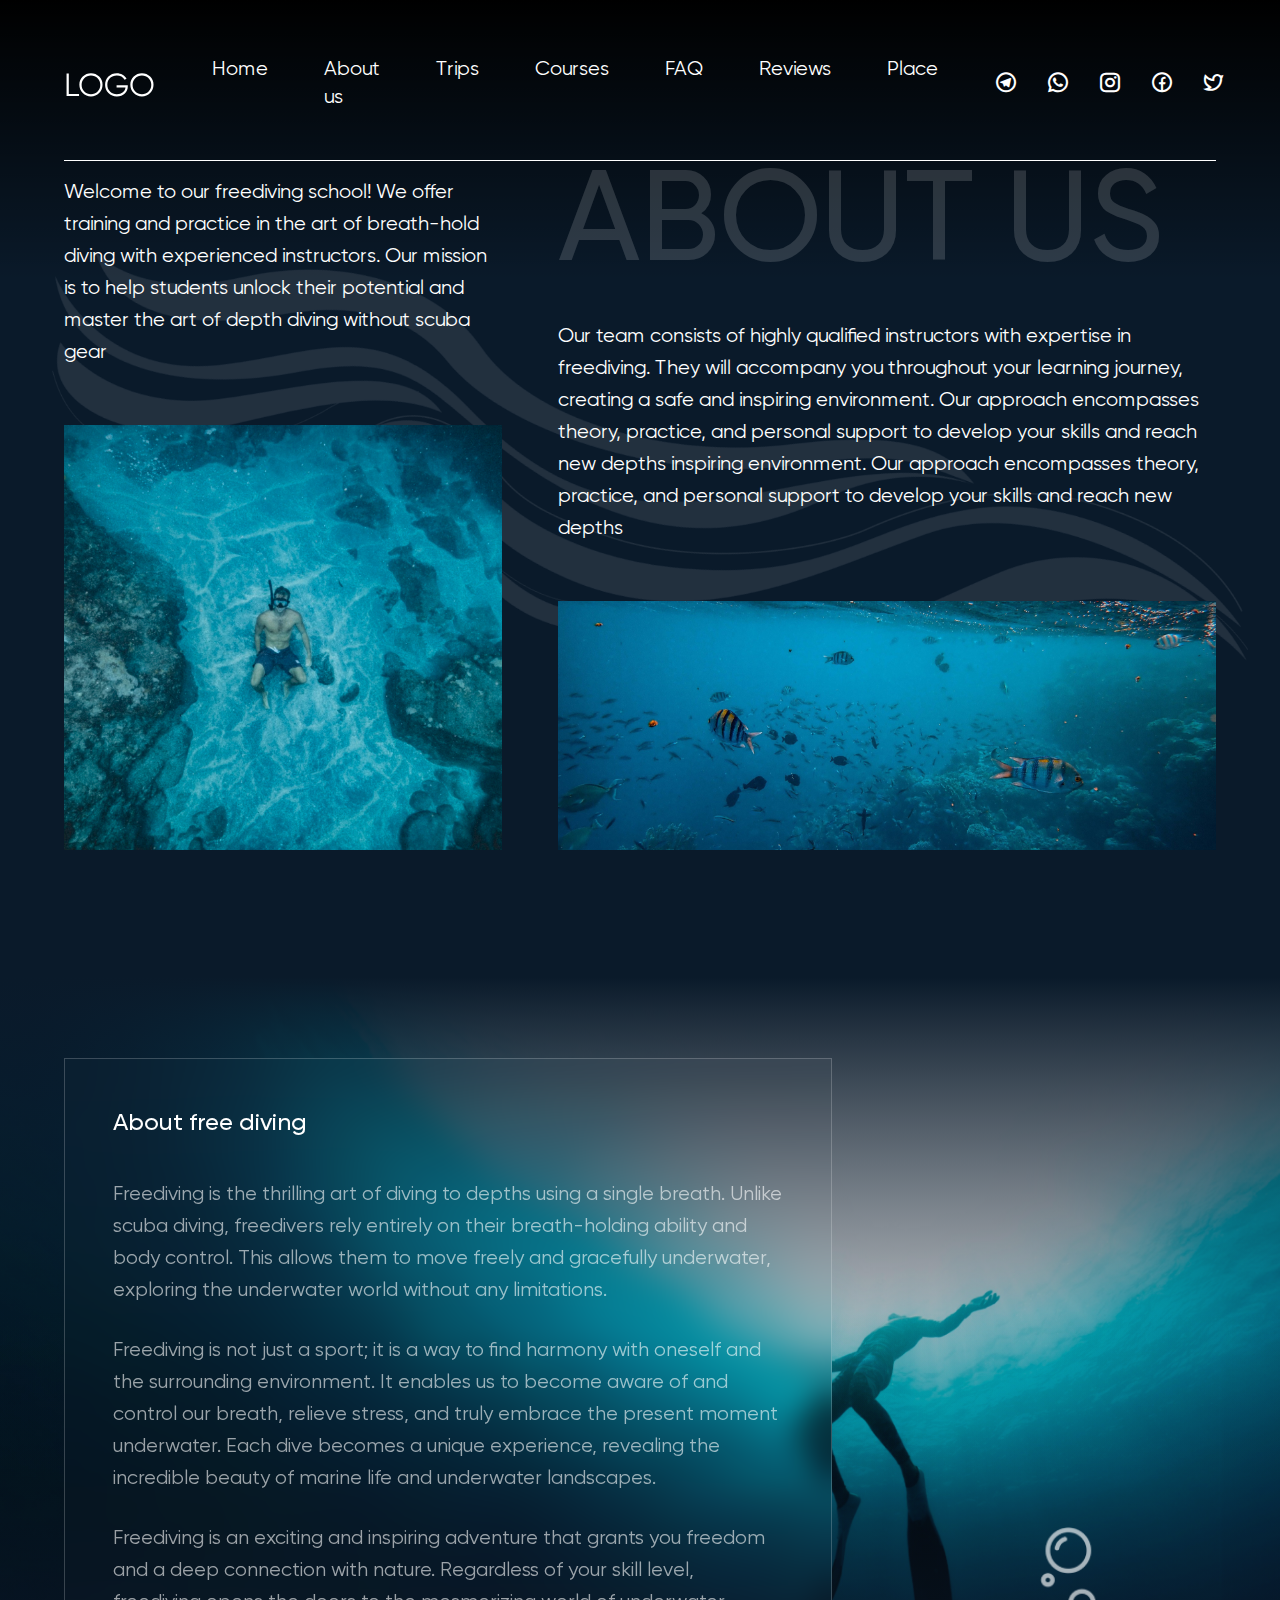
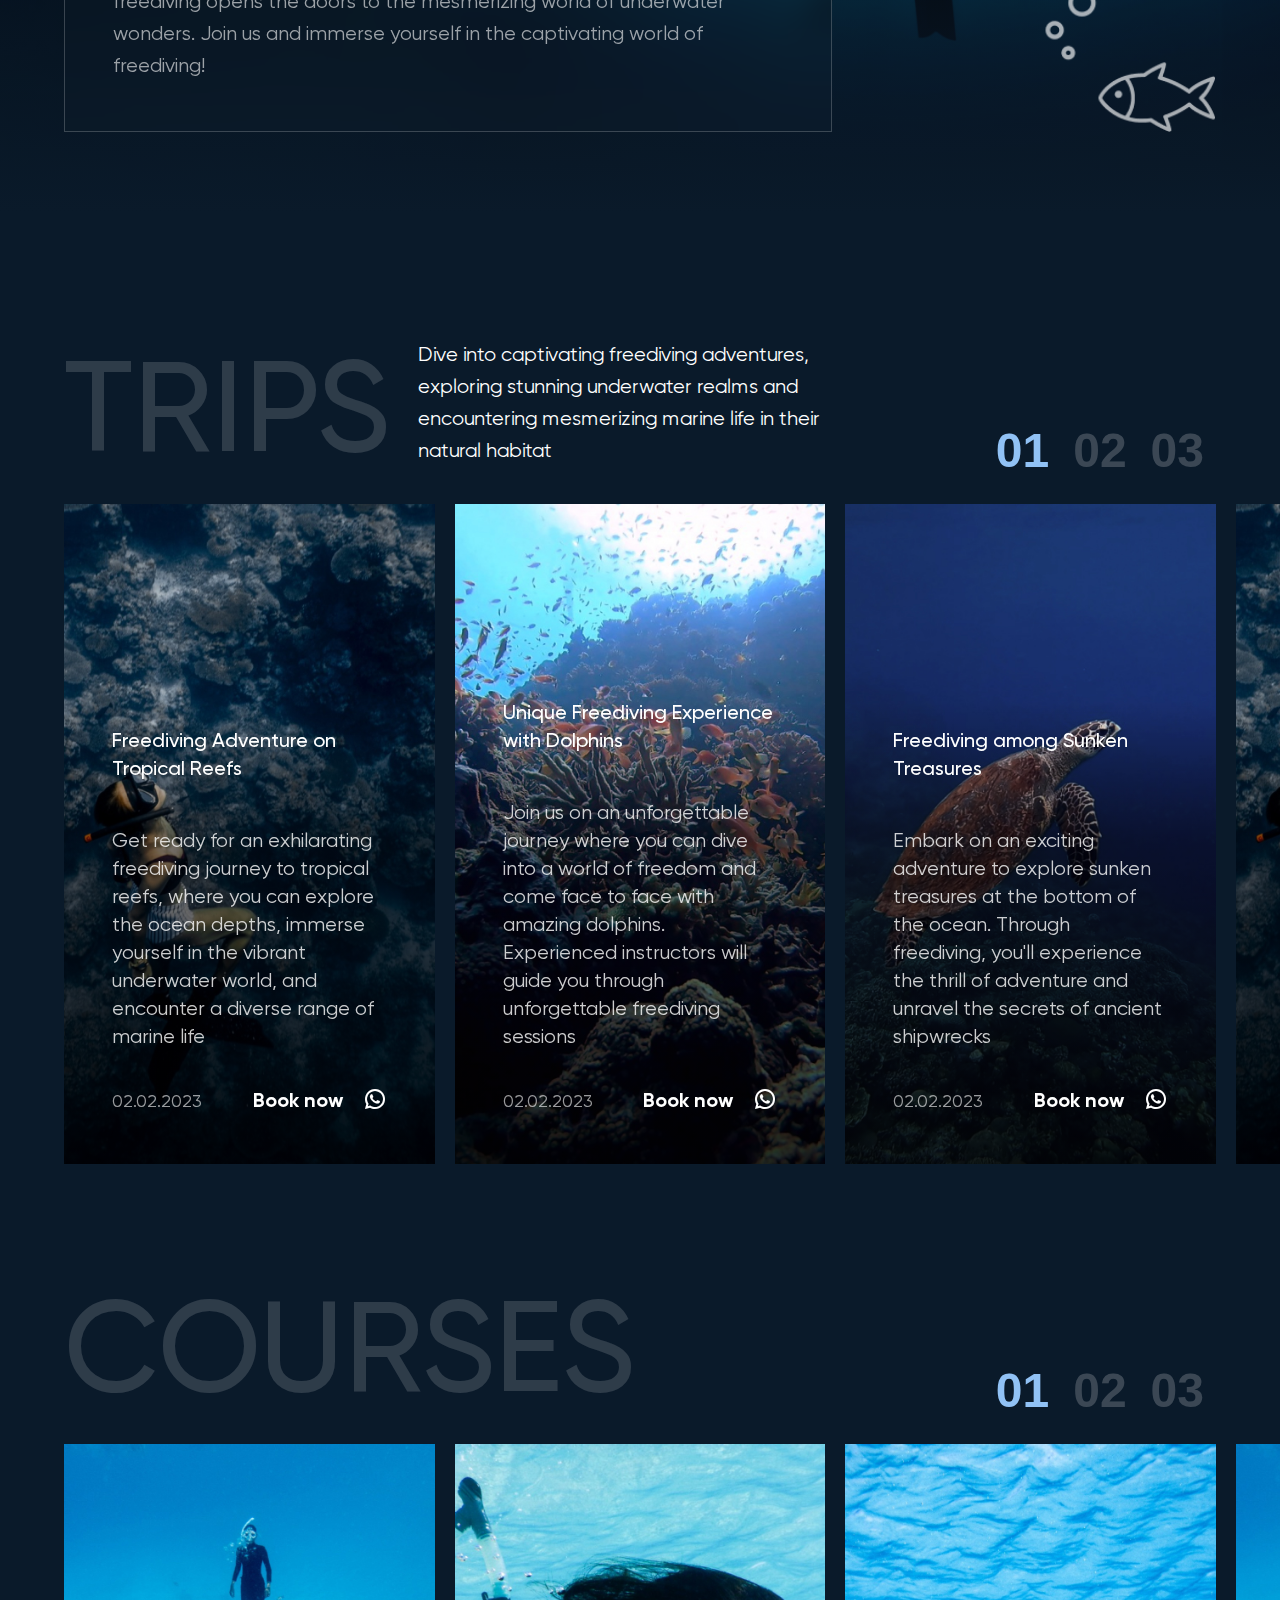
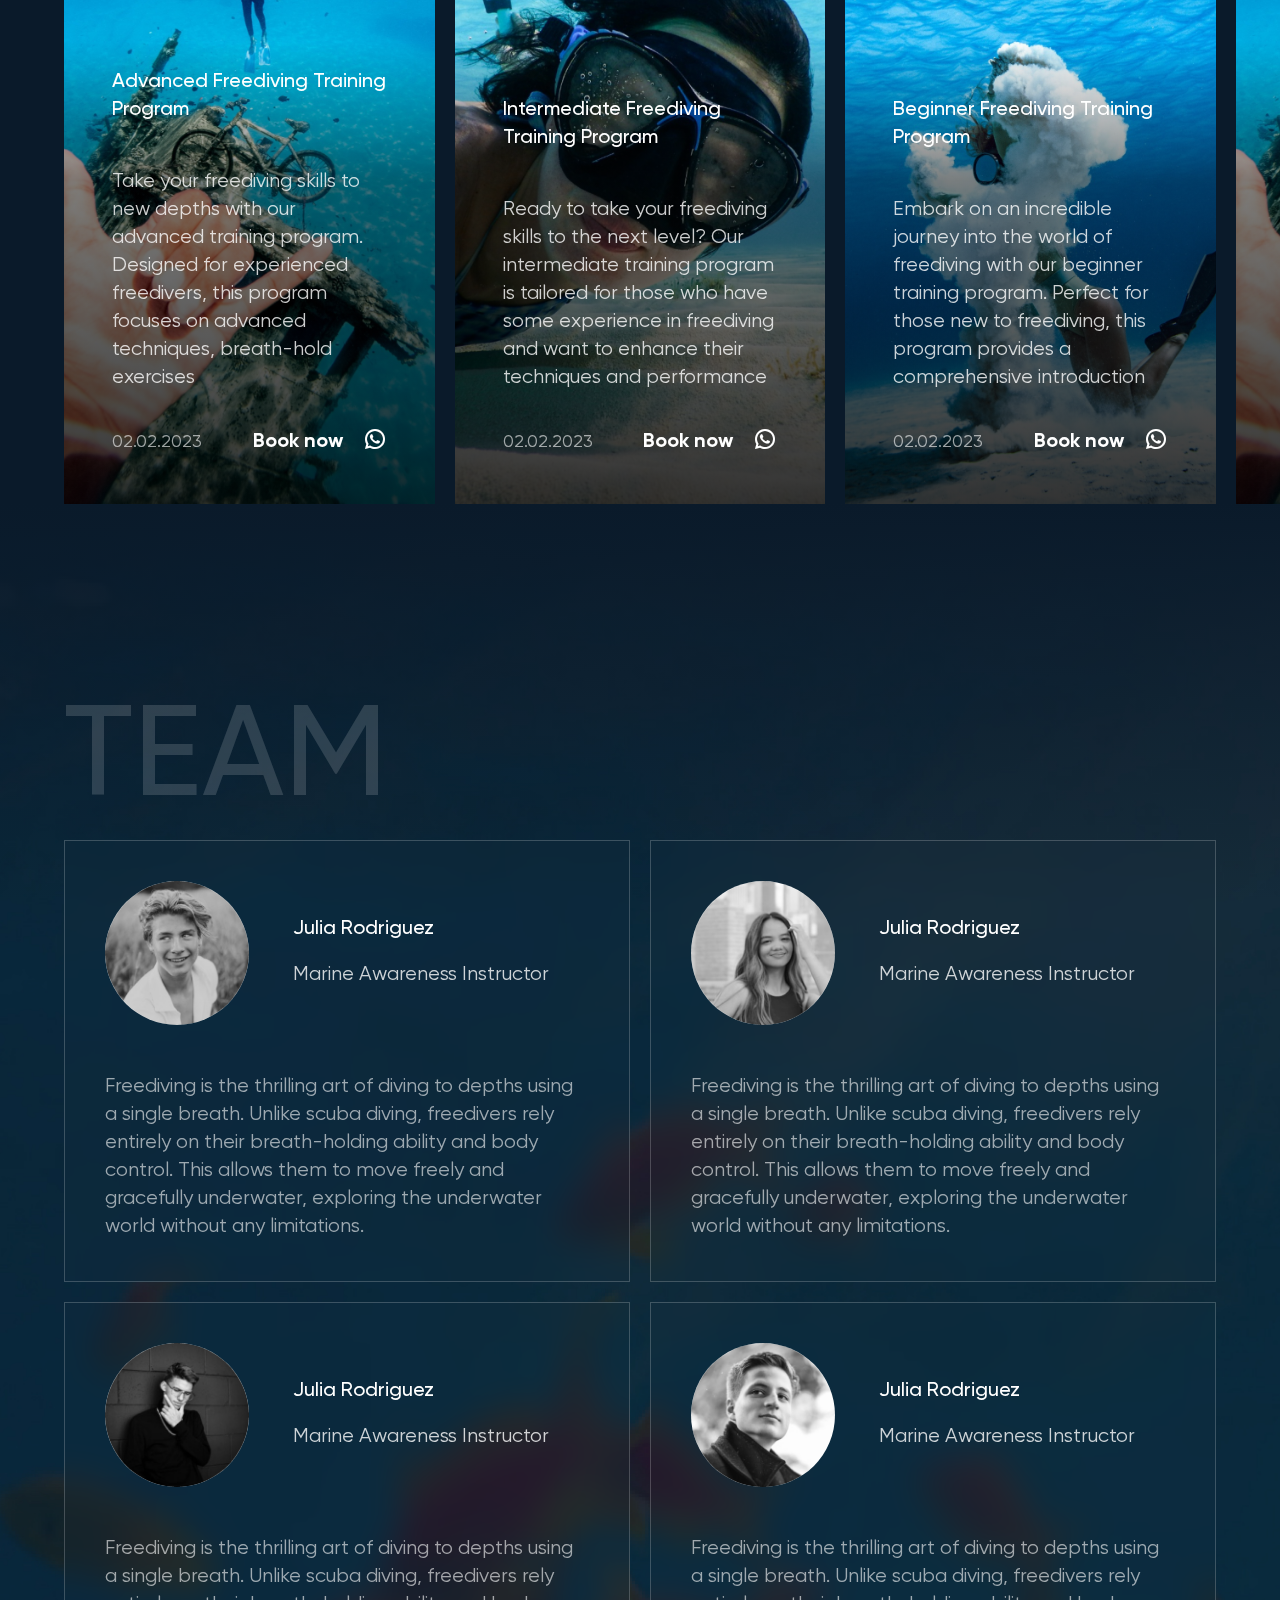
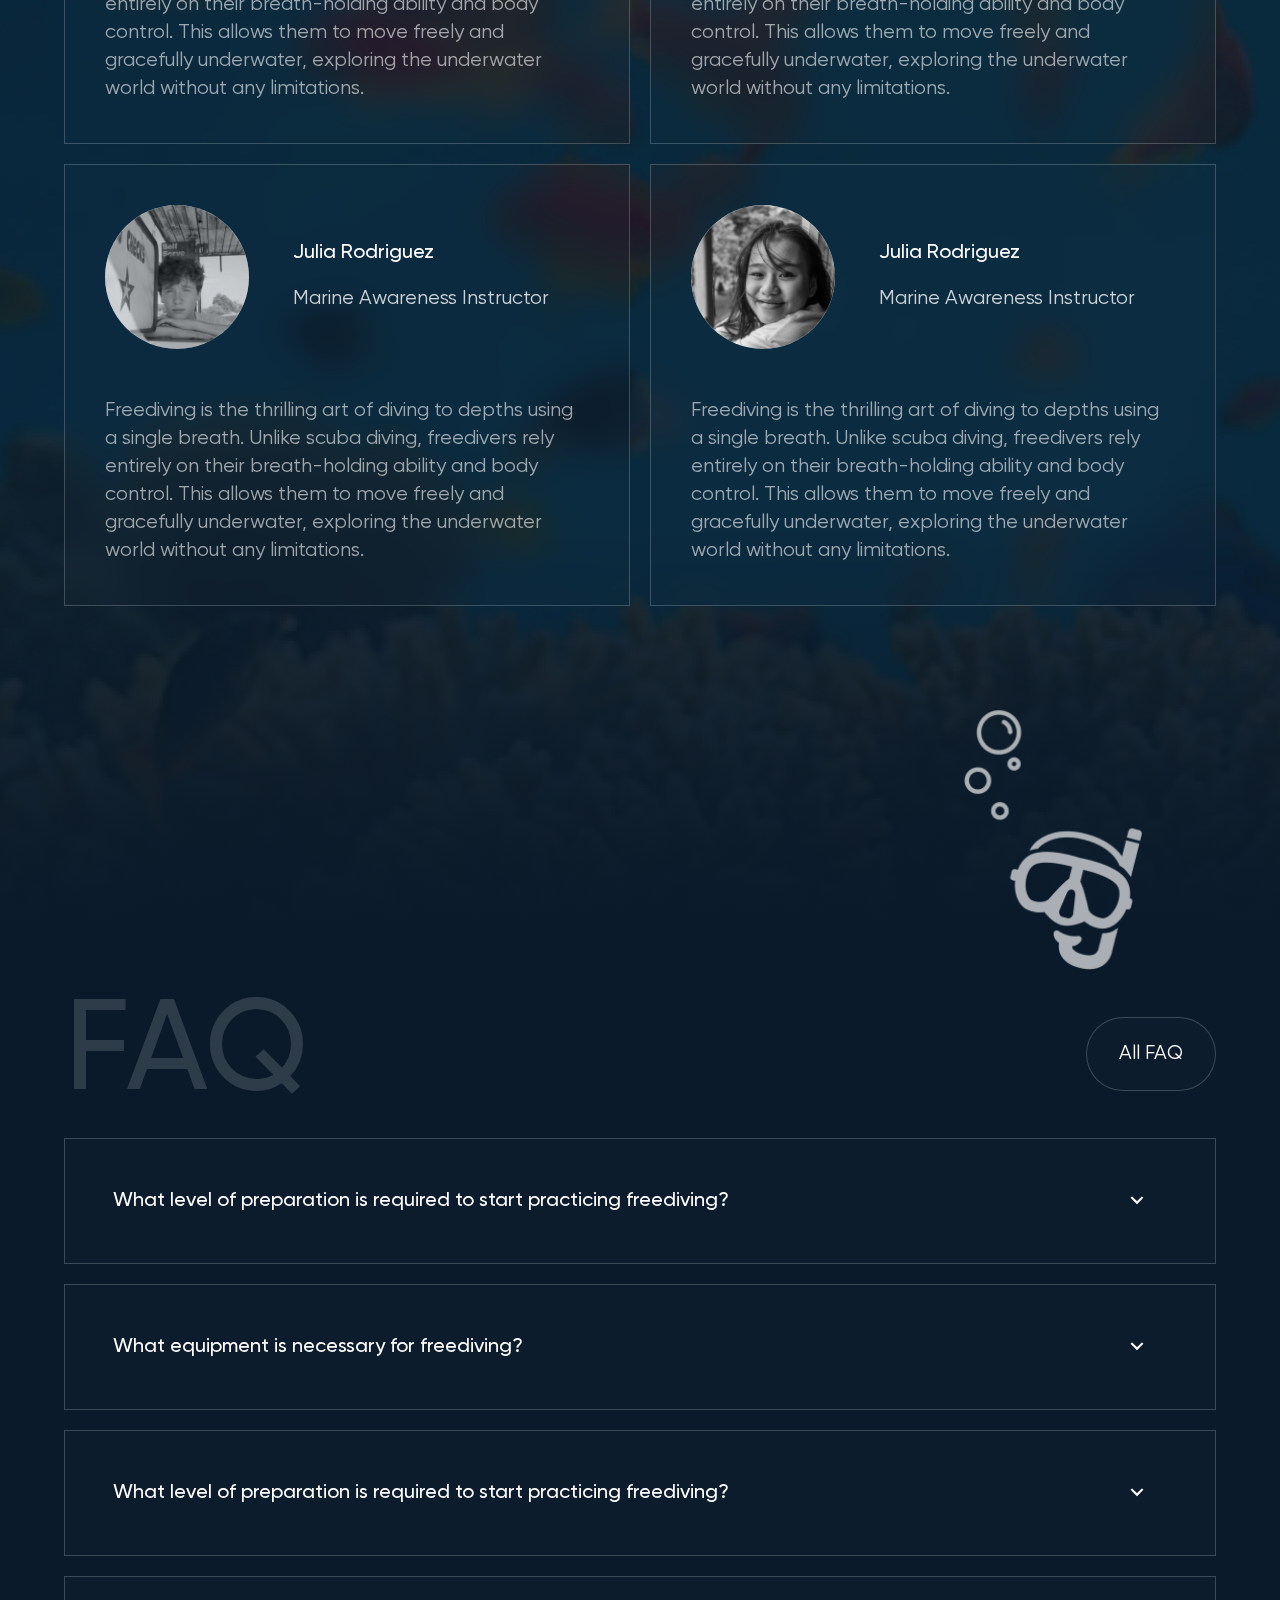
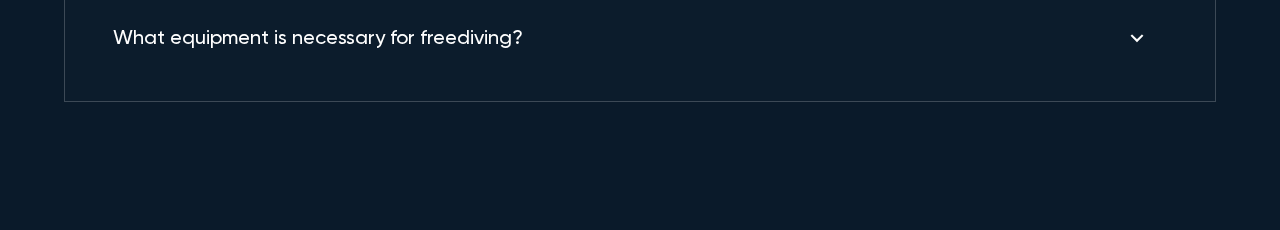
==== src/index.html @ d1aa61c3 "Загрузка проекта" ====
<!DOCTYPE html>
<html lang="ru" class="h-full scroll-smooth antialiased">
<head>
  <meta charset="UTF-8">
  <meta name="viewport" content="width=device-width, initial-scale=1.0">
  <link rel="stylesheet" href="./css/swiper-bundle.min.css">
  <!-- <script src="https://cdn.tailwindcss.com"></script> -->

  <link rel="stylesheet" href="./css/main.css">
  <title>Главная страница</title>
</head>
<body class="flex h-full flex-col bg-main overflow-x-hidden">
  <header class="header">
    <div class="mx-auto container px-3 sm:px-6 lg:px-16">
      <nav class="relative z-50 flex justify-between border-0 border-b-white pt-7 pb-6 lg:border-b lg:pt-14 lg:pb-12">
        <div class="flex items-center w-full md:gap-x-14">
          <a aria-label="Home" href="/#">
            <svg width="92" height="33" viewBox="0 0 92 33" fill="none" xmlns="http://www.w3.org/2000/svg">
              <path d="M4.80006 25.888H15.0401V28H2.56006V5.6H4.80006V25.888Z" fill="white" />
              <path
                d="M35.1818 25.024C32.9418 27.264 30.2005 28.384 26.9578 28.384C23.7151 28.384 20.9738 27.264 18.7338 25.024C16.4938 22.7627 15.3738 20.0213 15.3738 16.8C15.3738 13.5787 16.4938 10.848 18.7338 8.608C20.9738 6.34667 23.7151 5.216 26.9578 5.216C30.2005 5.216 32.9418 6.34667 35.1818 8.608C37.4218 10.848 38.5418 13.5787 38.5418 16.8C38.5418 20.0213 37.4218 22.7627 35.1818 25.024ZM20.3018 23.488C22.0938 25.3013 24.3125 26.208 26.9578 26.208C29.6031 26.208 31.8218 25.3013 33.6138 23.488C35.4058 21.6533 36.3018 19.424 36.3018 16.8C36.3018 14.176 35.4058 11.9573 33.6138 10.144C31.8218 8.30934 29.6031 7.392 26.9578 7.392C24.3125 7.392 22.0938 8.30934 20.3018 10.144C18.5098 11.9573 17.6138 14.176 17.6138 16.8C17.6138 19.424 18.5098 21.6533 20.3018 23.488Z" fill="white" />
              <path
                d="M63.7806 17.344V18.496C63.7806 21.2693 62.7886 23.616 60.8046 25.536C58.8206 27.4347 56.1646 28.384 52.8366 28.384C49.4446 28.384 46.6392 27.264 44.4206 25.024C42.2019 22.784 41.0926 20.0427 41.0926 16.8C41.0926 13.5573 42.2019 10.816 44.4206 8.576C46.6392 6.336 49.4446 5.216 52.8366 5.216C54.9059 5.216 56.8046 5.71734 58.5326 6.72C60.2606 7.72267 61.5939 9.056 62.5326 10.72L60.5486 11.872C59.8446 10.5067 58.7992 9.41867 57.4126 8.608C56.0259 7.79734 54.5006 7.392 52.8366 7.392C50.0419 7.392 47.7592 8.29867 45.9886 10.112C44.2179 11.9253 43.3326 14.1547 43.3326 16.8C43.3326 19.4453 44.2179 21.6747 45.9886 23.488C47.7592 25.3013 50.0419 26.208 52.8366 26.208C55.3539 26.208 57.3699 25.5787 58.8846 24.32C60.3992 23.04 61.2632 21.4187 61.4766 19.456H52.5806V17.344H63.7806Z" fill="white" />
              <path
                d="M86.1506 25.024C83.9106 27.264 81.1692 28.384 77.9266 28.384C74.6839 28.384 71.9426 27.264 69.7026 25.024C67.4626 22.7627 66.3426 20.0213 66.3426 16.8C66.3426 13.5787 67.4626 10.848 69.7026 8.608C71.9426 6.34667 74.6839 5.216 77.9266 5.216C81.1692 5.216 83.9106 6.34667 86.1506 8.608C88.3906 10.848 89.5106 13.5787 89.5106 16.8C89.5106 20.0213 88.3906 22.7627 86.1506 25.024ZM71.2706 23.488C73.0626 25.3013 75.2812 26.208 77.9266 26.208C80.5719 26.208 82.7906 25.3013 84.5826 23.488C86.3746 21.6533 87.2706 19.424 87.2706 16.8C87.2706 14.176 86.3746 11.9573 84.5826 10.144C82.7906 8.30934 80.5719 7.392 77.9266 7.392C75.2812 7.392 73.0626 8.30934 71.2706 10.144C69.4786 11.9573 68.5826 14.176 68.5826 16.8C68.5826 19.424 69.4786 21.6533 71.2706 23.488Z" fill="white" />
            </svg>
          </a>
          <div class="hidden gap-x-8 lg:flex xl:gap-x-14">
            <a class="inline-block text-base text-white hover:opacity-80 xl:text-xl" href="/">Home</a>
            <a class="inline-block text-base text-white hover:opacity-80 xl:text-xl" href="about-us.html">About us</a>
            <a class="inline-block text-base text-white hover:opacity-80 xl:text-xl" href="trips.html">Trips</a>
            <a class="inline-block text-base text-white hover:opacity-80 xl:text-xl" href="courses.html">Courses</a>
            <a class="inline-block text-base text-white hover:opacity-80 xl:text-xl" href="faq.html">FAQ</a>
            <a class="inline-block text-base text-white hover:opacity-80 xl:text-xl" href="reviews.html">Reviews</a>
            <a class="inline-block text-base text-white hover:opacity-80 xl:text-xl" href="place.html">Place</a>
          </div>
          <div class="flex items-center ml-auto gap-x-4 max-lg:mr-auto xl:gap-x-7">
            <a class="inline-block text-lg leading-none text-white hover:text-accent xl:text-2xl xl:leading-none" href="#" target="_blank">
              <i class="icomoon icon-telegram"></i>
            </a>
            <a class="inline-block text-lg leading-none text-white hover:text-accent xl:text-2xl xl:leading-none" href="#" target="_blank">
              <i class="icomoon icon-whatsapp"></i>
            </a>
            <a class="inline-block text-lg leading-none text-white hover:text-accent xl:text-2xl xl:leading-none" href="#" target="_blank">
              <i class="icomoon icon-instagram"></i>
            </a>
            <a class="inline-block text-lg leading-none text-white hover:text-accent xl:text-2xl xl:leading-none" href="#" target="_blank">
              <i class="icomoon icon-facebook"></i>
            </a>
            <a class="inline-block text-lg leading-none text-white hover:text-accent xl:text-2xl xl:leading-none" href="#" target="_blank">
              <i class="icomoon icon-twitter"></i>
            </a>
          </div>
        </div>
        <div class="flex items-center lg:hidden">
          <button class="z-10 flex items-center justify-center" aria-label="Toggle Navigation" type="button" id="nav-toggle">
            <i class="icomoon icon-menu text-2xl leading-none text-white"></i>
          </button>
          <div class="nav-menu" id="nav-menu">
            <div class="flex items-center ml-auto gap-x-4 mb-8 lg:gap-x-7">
              <a class="inline-block text-lg leading-none text-white hover:text-accent" href="#" target="_blank">
                <i class="icomoon icon-telegram"></i>
              </a>
              <a class="inline-block text-lg leading-none text-white hover:text-accent" href="#" target="_blank">
                <i class="icomoon icon-whatsapp"></i>
              </a>
              <a class="inline-block text-lg leading-none text-white hover:text-accent" href="#" target="_blank">
                <i class="icomoon icon-instagram"></i>
              </a>
              <a class="inline-block text-lg leading-none text-white hover:text-accent" href="#" target="_blank">
                <i class="icomoon icon-facebook"></i>
              </a>
              <a class="inline-block text-lg leading-none text-white hover:text-accent" href="#" target="_blank">
                <i class="icomoon icon-twitter"></i>
              </a>
            </div>
            <div class="flex flex-col gap-y-7">
              <a class="inline-block text-xl text-white hover:opacity-80" href="/">Home</a>
              <a class="inline-block text-xl text-white hover:opacity-80" href="about-us.html">About us</a>
              <a class="inline-block text-xl text-white hover:opacity-80" href="trips.html">Trips</a>
              <a class="inline-block text-xl text-white hover:opacity-80" href="courses.html">Courses</a>
              <a class="inline-block text-xl text-white hover:opacity-80" href="faq.html">FAQ</a>
              <a class="inline-block text-xl text-white hover:opacity-80" href="reviews.html">Reviews</a>
              <a class="inline-block text-xl text-white hover:opacity-80" href="place.html">Place</a>
            </div>
          </div>
        </div>
      </nav>
    </div>
  </header>

  <main>
    <section class="hero mb-32 hidden">
      <!-- Swiper -->
      <div class="swiper heroSwiper">
        <div class="swiper-wrapper">
          <div class="swiper-slide">Lorem ipsum dolor sit amet consectetur adipisicing elit. Debitis hic assumenda nam quo in, sequi perferendis odit aut sint asperiores. Doloribus, exercitationem rerum quibusdam consequatur, quidem, dolore aliquid similique ullam blanditiis temporibus inventore. Perspiciatis suscipit libero facilis aperiam eius, quos quibusdam numquam placeat consequatur ad sint asperiores repellat possimus autem iusto atque modi at molestiae fugit delectus magnam. Suscipit quaerat ipsam sed laborum pariatur aliquam omnis officiis ipsum? Tempore, porro harum. Iusto suscipit at voluptatibus, sit, quas assumenda tempore quisquam excepturi eaque omnis, nam sed aperiam a sequi illum cupiditate necessitatibus. Ipsum rem veritatis blanditiis neque laudantium eius deleniti facere.</div>
          <div class="swiper-slide">Lorem ipsum dolor sit amet consectetur adipisicing elit. Debitis hic assumenda nam quo in, sequi perferendis odit aut sint asperiores. Doloribus, exercitationem rerum quibusdam consequatur, quidem, dolore aliquid similique ullam blanditiis temporibus inventore. Perspiciatis suscipit libero facilis aperiam eius, quos quibusdam numquam placeat consequatur ad sint asperiores repellat possimus autem iusto atque modi at molestiae fugit delectus magnam. Suscipit quaerat ipsam sed laborum pariatur aliquam omnis officiis ipsum? Tempore, porro harum. Iusto suscipit at voluptatibus, sit, quas assumenda tempore quisquam excepturi eaque omnis, nam sed aperiam a sequi illum cupiditate necessitatibus. Ipsum rem veritatis blanditiis neque laudantium eius deleniti facere.</div>
          <div class="swiper-slide">Lorem ipsum dolor sit amet consectetur adipisicing elit. Debitis hic assumenda nam quo in, sequi perferendis odit aut sint asperiores. Doloribus, exercitationem rerum quibusdam consequatur, quidem, dolore aliquid similique ullam blanditiis temporibus inventore. Perspiciatis suscipit libero facilis aperiam eius, quos quibusdam numquam placeat consequatur ad sint asperiores repellat possimus autem iusto atque modi at molestiae fugit delectus magnam. Suscipit quaerat ipsam sed laborum pariatur aliquam omnis officiis ipsum? Tempore, porro harum. Iusto suscipit at voluptatibus, sit, quas assumenda tempore quisquam excepturi eaque omnis, nam sed aperiam a sequi illum cupiditate necessitatibus. Ipsum rem veritatis blanditiis neque laudantium eius deleniti facere.</div>
          <div class="swiper-slide">Lorem ipsum dolor sit amet consectetur adipisicing elit. Debitis hic assumenda nam quo in, sequi perferendis odit aut sint asperiores. Doloribus, exercitationem rerum quibusdam consequatur, quidem, dolore aliquid similique ullam blanditiis temporibus inventore. Perspiciatis suscipit libero facilis aperiam eius, quos quibusdam numquam placeat consequatur ad sint asperiores repellat possimus autem iusto atque modi at molestiae fugit delectus magnam. Suscipit quaerat ipsam sed laborum pariatur aliquam omnis officiis ipsum? Tempore, porro harum. Iusto suscipit at voluptatibus, sit, quas assumenda tempore quisquam excepturi eaque omnis, nam sed aperiam a sequi illum cupiditate necessitatibus. Ipsum rem veritatis blanditiis neque laudantium eius deleniti facere.</div>
          <div class="swiper-slide">Lorem ipsum dolor sit amet consectetur adipisicing elit. Debitis hic assumenda nam quo in, sequi perferendis odit aut sint asperiores. Doloribus, exercitationem rerum quibusdam consequatur, quidem, dolore aliquid similique ullam blanditiis temporibus inventore. Perspiciatis suscipit libero facilis aperiam eius, quos quibusdam numquam placeat consequatur ad sint asperiores repellat possimus autem iusto atque modi at molestiae fugit delectus magnam. Suscipit quaerat ipsam sed laborum pariatur aliquam omnis officiis ipsum? Tempore, porro harum. Iusto suscipit at voluptatibus, sit, quas assumenda tempore quisquam excepturi eaque omnis, nam sed aperiam a sequi illum cupiditate necessitatibus. Ipsum rem veritatis blanditiis neque laudantium eius deleniti facere.</div>
          <div class="swiper-slide">Lorem ipsum dolor sit amet consectetur adipisicing elit. Debitis hic assumenda nam quo in, sequi perferendis odit aut sint asperiores. Doloribus, exercitationem rerum quibusdam consequatur, quidem, dolore aliquid similique ullam blanditiis temporibus inventore. Perspiciatis suscipit libero facilis aperiam eius, quos quibusdam numquam placeat consequatur ad sint asperiores repellat possimus autem iusto atque modi at molestiae fugit delectus magnam. Suscipit quaerat ipsam sed laborum pariatur aliquam omnis officiis ipsum? Tempore, porro harum. Iusto suscipit at voluptatibus, sit, quas assumenda tempore quisquam excepturi eaque omnis, nam sed aperiam a sequi illum cupiditate necessitatibus. Ipsum rem veritatis blanditiis neque laudantium eius deleniti facere.</div>
          <div class="swiper-slide">Lorem ipsum dolor sit amet consectetur adipisicing elit. Debitis hic assumenda nam quo in, sequi perferendis odit aut sint asperiores. Doloribus, exercitationem rerum quibusdam consequatur, quidem, dolore aliquid similique ullam blanditiis temporibus inventore. Perspiciatis suscipit libero facilis aperiam eius, quos quibusdam numquam placeat consequatur ad sint asperiores repellat possimus autem iusto atque modi at molestiae fugit delectus magnam. Suscipit quaerat ipsam sed laborum pariatur aliquam omnis officiis ipsum? Tempore, porro harum. Iusto suscipit at voluptatibus, sit, quas assumenda tempore quisquam excepturi eaque omnis, nam sed aperiam a sequi illum cupiditate necessitatibus. Ipsum rem veritatis blanditiis neque laudantium eius deleniti facere.</div>
          <div class="swiper-slide">Lorem ipsum dolor sit amet consectetur adipisicing elit. Debitis hic assumenda nam quo in, sequi perferendis odit aut sint asperiores. Doloribus, exercitationem rerum quibusdam consequatur, quidem, dolore aliquid similique ullam blanditiis temporibus inventore. Perspiciatis suscipit libero facilis aperiam eius, quos quibusdam numquam placeat consequatur ad sint asperiores repellat possimus autem iusto atque modi at molestiae fugit delectus magnam. Suscipit quaerat ipsam sed laborum pariatur aliquam omnis officiis ipsum? Tempore, porro harum. Iusto suscipit at voluptatibus, sit, quas assumenda tempore quisquam excepturi eaque omnis, nam sed aperiam a sequi illum cupiditate necessitatibus. Ipsum rem veritatis blanditiis neque laudantium eius deleniti facere.</div>
          <div class="swiper-slide">Lorem ipsum dolor sit amet consectetur adipisicing elit. Debitis hic assumenda nam quo in, sequi perferendis odit aut sint asperiores. Doloribus, exercitationem rerum quibusdam consequatur, quidem, dolore aliquid similique ullam blanditiis temporibus inventore. Perspiciatis suscipit libero facilis aperiam eius, quos quibusdam numquam placeat consequatur ad sint asperiores repellat possimus autem iusto atque modi at molestiae fugit delectus magnam. Suscipit quaerat ipsam sed laborum pariatur aliquam omnis officiis ipsum? Tempore, porro harum. Iusto suscipit at voluptatibus, sit, quas assumenda tempore quisquam excepturi eaque omnis, nam sed aperiam a sequi illum cupiditate necessitatibus. Ipsum rem veritatis blanditiis neque laudantium eius deleniti facere.</div>
        </div>
        <div class="swiper-pagination"></div>
      </div>
    </section>

    <section class="about-us mb-32 bg-no-repeat max-lg:bg-200 lg:bg-center lg:bg-contain" style="background-image: url('./img/about-bg.png');">
      <div class="mx-auto container px-3 sm:px-6 lg:px-16">
        <h2 class="text-6xl text-white font-medium text-center text-opacity-5 uppercase mb-8 lg:hidden">About us</h2>
        <div class="flex items-end flex-wrap gap-y-32 -mx-3 sm:-mx-6 lg:gap-x-10 xl:gap-x-14 lg:flex-nowrap lg:-mx-0 2xl:gap-x-24">
          <div class="about-card relative w-fullMobile sm:w-fullTablet lg:basis-2/5">
            <div class="max-lg:absolute max-sm:left-3 max-sm:right-3 max-lg:p-8 max-lg:left-6 max-lg:right-6 max-lg:-bottom-10 max-lg:border-white max-lg:border max-lg:border-opacity-20 max-lg:backdrop-blur-lg max-lg:bg-card max-lg:text-center text-lg leading-6 text-white lg:text-xl lg:leading-8 lg:mb-14">
              <p>Welcome to our freediving school! We offer training and practice in the art of breath-hold diving with experienced
              instructors. Our mission is to help students unlock their potential and master the art of depth diving without scuba
              gear</p>
            </div>
            <img src="img/about-img-01.jpg" class="w-full max-sm:aspect-[39/53] sm:aspect-square object-cover lg:aspect-[66/64]" alt="">
          </div>
          <div class="about-card relative w-fullMobile sm:w-fullTablet lg:basis-3/5">
            <h2 class="hidden text-white font-medium uppercase mb-8 lg:text-7xl lg:text-opacity-15 lg:block xl:text-9xl 2xl:text-[10rem]">About us</h2>
            <div class="max-lg:absolute max-sm:left-3 max-sm:right-3 max-lg:left-6 max-lg:right-6 max-lg:top-1/2 max-lg:-translate-y-1/2 max-lg:text-center text-lg leading-6 text-white lg:text-xl lg:leading-8 lg:mb-14">
              <p>Our team consists of highly qualified instructors with expertise in freediving. They will accompany you throughout your learning journey, creating a safe and inspiring environment. Our approach encompasses theory, practice, and personal support to develop your skills and reach new depths
              inspiring environment. Our approach encompasses theory, practice, and personal support to develop your skills and reach
              new depths</p>
            </div>
            <img src="img/about-img-02.jpg" class="w-full max-sm:aspect-[39/53] sm:aspect-square object-cover lg:aspect-[103/39]" alt="">
          </div>
        </div>
      </div>
    </section>

    <section class="z-0 about-diving relative pt-4 pb-20 mb-32 bg-no-repeat bg-center bg-cover max-lg:mt-64 lg:py-20 2xl:py-32" style="background-image: url('./img/about-diving-bg.jpg');">
      <div class="z-10 relative mx-auto container px-3 sm:px-6 lg:px-16">
        <img src="img/about-diving-decor.png" class="absolute w-32 h-32 md:w-42 md:h-42 max-lg:left-1/2 max-lg:-translate-x-1/2 max-lg:-top-48 lg:right-16 lg:bottom-0 xl:w-52 xl:h-52" alt="">
        <div class="py-8 px-6 border-white border border-opacity-20 backdrop-blur-lg bg-card lg:p-12 lg:w-8/12 2xl:w-5/12">
          <h2 class="text-2xl text-white font-medium max-lg:text-center mb-8 lg:mb-10">About free diving</h2>
          <div class="grid gap-y-7 max-lg:text-center text-lg leading-6 text-white text-opacity-60 lg:text-xl lg:leading-8">
            <p>Freediving is the thrilling art of diving to depths using a single breath. Unlike scuba diving, freedivers rely entirely on their breath-holding ability and body control. This allows them to move freely and gracefully underwater, exploring the underwater world without any limitations.</p>
            <p>Freediving is not just a sport; it is a way to find harmony with oneself and the surrounding environment. It enables us
            to become aware of and control our breath, relieve stress, and truly embrace the present moment underwater. Each dive
            becomes a unique experience, revealing the incredible beauty of marine life and underwater landscapes.</p>
            <p>Freediving is an exciting and inspiring adventure that grants you freedom and a deep connection with nature. Regardless of your skill level, freediving opens the doors to the mesmerizing world of underwater wonders. Join us and immerse yourself in the captivating world of freediving!</p>
          </div>
        </div>
      </div>
    </section>

    <section class="standartbl mb-32">
      <div class="mx-auto container px-3 sm:px-6 lg:px-16">
        <div class="flex max-lg:flex-col max-lg:justify-center gap-y-5 items-center gap-x-7 mb-6 lg:items-end">
          <h2 class="text-6xl text-white font-medium max-lg:text-center text-opacity-5 uppercase lg:text-7xl lg:text-opacity-15 xl:text-9xl 2xl:text-[10rem] max-2xl:leading-none">TRIPS</h2>
          <p class="text-lg leading-6 text-white max-w-3xl mb-3 max-lg:text-center lg:text-xl lg:leading-8 lg:max-w-[40%]">
            Dive into captivating freediving adventures, exploring stunning underwater realms and encountering mesmerizing marine life in their natural habitat
          </p>
          <div class="swiper-nav relative flex items-center justify-center lg:ml-auto">
            <div class="swiper-button-prev relative left-auto right-auto top-auto w-6 h-6 text-[#3B4855] mt-0 hover:text-accent lg:hidden"></div>
            <div class="swiper-pagination relative bottom-auto"></div>
            <div class="swiper-button-next relative left-auto right-auto top-auto w-6 h-6 text-[#3B4855] mt-0 hover:text-accent lg:hidden"></div>
          </div>
        </div>
        <!-- Swiper -->
        <div class="swiper standartSwiper">
          <div class="swiper-wrapper">
            <div class="swiper-slide">
              <div class="card-wrapper">
                <div class="z-0 card flex flex-col justify-between relative w-full py-7 px-9 bg-no-repeat bg-cover bg-center min-h-[540px] lg:justify-end lg:p-12 lg:min-h-[660px] 2xl:min-h-[740px]" style="background-image: url('./img/freediving-adventure-on-tropical-reefs.jpg');">
                  <a href="#" class="card-content z-10">
                    <h3 class="max-lg:text-center text-xl text-white font-medium max-sm:text-center mb-5 lg:mb-11">Freediving Adventure on Tropical Reefs</h3>
                    <div class="max-lg:text-center text-lg leading-6 text-white text-opacity-80 lg:mb-9 lg:text-xl lg:leading-7">
                      <p>Get ready for an exhilarating freediving journey to tropical reefs, where you can explore the ocean depths, immerse yourself in the vibrant underwater world, and encounter a diverse range of marine life</p>
                    </div>
                  </a>
                  <div class="flex items-center justify-between w-full max-lg:justify-center max-lg:-order-1">
                    <div class="max-lg:text-center text-lg font-normal text-white lg:text-opacity-60">02.02.2023</div>
                    <a href="#" class="inline-flex gap-x-5 text-xl font-bold text-white hover:text-accent max-lg:hidden">Book now <i class="icomoon icon-whatsapp text-2xl leading-none font-normal"></i></a>
                  </div>
                </div>
                <div class="flex justify-center w-full h-20 border border-t-0 border-white border-opacity-10 rounded-b-[1.25rem] lg:hidden">
                  <div class="flex items-center justify-center w-1/2 text-xl font-bold text-white even:border-l even:border-l-white even:border-opacity-10">
                    <a href="#" class="inline-flex gap-x-5 text-xl font-bold text-white hover:text-accent">Book now <i class="icomoon icon-whatsapp text-2xl leading-none font-normal"></i></a>
                  </div>
                </div>
              </div>
            </div>
            <div class="swiper-slide">
              <div class="card-wrapper">
                <div class="z-0 card flex flex-col justify-between relative w-full py-7 px-9 bg-no-repeat bg-cover bg-center min-h-[540px] lg:justify-end lg:p-12 lg:min-h-[660px] 2xl:min-h-[740px]" style="background-image: url('./img/unique-freediving-experience-with-dolphins.jpg');">
                  <a href="#" class="card-content z-10">
                    <h3 class="max-lg:text-center text-xl text-white font-medium max-sm:text-center mb-5 lg:mb-11">Unique Freediving Experience with Dolphins</h3>
                    <div class="max-lg:text-center text-lg leading-6 text-white text-opacity-80 lg:mb-9 lg:text-xl lg:leading-7">
                      <p>Join us on an unforgettable journey where you can dive into a world of freedom and come face to face with amazing
                      dolphins. Experienced instructors will guide you through unforgettable freediving sessions</p>
                    </div>
                  </a>
                  <div class="flex items-center justify-between w-full max-lg:justify-center max-lg:-order-1">
                    <div class="max-lg:text-center text-lg font-normal text-white lg:text-opacity-60">02.02.2023</div>
                    <a href="#" class="inline-flex gap-x-5 text-xl font-bold text-white hover:text-accent max-lg:hidden">Book now <i class="icomoon icon-whatsapp text-2xl leading-none font-normal"></i></a>
                  </div>
                </div>
                <div class="flex justify-center w-full h-20 border border-t-0 border-white border-opacity-10 rounded-b-[1.25rem] lg:hidden">
                  <div class="flex items-center justify-center w-1/2 text-xl font-bold text-white even:border-l even:border-l-white even:border-opacity-10">
                    <a href="#" class="inline-flex gap-x-5 text-xl font-bold text-white hover:text-accent">Book now <i class="icomoon icon-whatsapp text-2xl leading-none font-normal"></i></a>
                  </div>
                </div>
              </div>
            </div>
            <div class="swiper-slide">
              <div class="card-wrapper">
                <div class="z-0 card flex flex-col justify-between relative w-full py-7 px-9 bg-no-repeat bg-cover bg-center min-h-[540px] lg:justify-end lg:p-12 lg:min-h-[660px] 2xl:min-h-[740px]" style="background-image: url('./img/freediving-among-sunken-treasures.jpg');">
                  <a href="#" class="card-content z-10">
                    <h3 class="max-lg:text-center text-xl text-white font-medium max-sm:text-center mb-5 lg:mb-11">Freediving among Sunken Treasures</h3>
                    <div class="max-lg:text-center text-lg leading-6 text-white text-opacity-80 lg:mb-9 lg:text-xl lg:leading-7">
                      <p>Embark on an exciting adventure to explore sunken treasures at the bottom of the ocean. Through freediving, you'll
                      experience the thrill of adventure and unravel the secrets of ancient shipwrecks</p>
                    </div>
                  </a>
                  <div class="flex items-center justify-between w-full max-lg:justify-center max-lg:-order-1">
                    <div class="max-lg:text-center text-lg font-normal text-white lg:text-opacity-60">02.02.2023</div>
                    <a href="#" class="inline-flex gap-x-5 text-xl font-bold text-white hover:text-accent max-lg:hidden">Book now <i class="icomoon icon-whatsapp text-2xl leading-none font-normal"></i></a>
                  </div>
                </div>
                <div class="flex justify-center w-full h-20 border border-t-0 border-white border-opacity-10 rounded-b-[1.25rem] lg:hidden">
                  <div class="flex items-center justify-center w-1/2 text-xl font-bold text-white even:border-l even:border-l-white even:border-opacity-10">
                    <a href="#" class="inline-flex gap-x-5 text-xl font-bold text-white hover:text-accent">Book now <i class="icomoon icon-whatsapp text-2xl leading-none font-normal"></i></a>
                  </div>
                </div>
              </div>
            </div>
            <div class="swiper-slide">
              <div class="card-wrapper">
                <div class="z-0 card flex flex-col justify-between relative w-full py-7 px-9 bg-no-repeat bg-cover bg-center min-h-[540px] lg:justify-end lg:p-12 lg:min-h-[660px] 2xl:min-h-[740px]" style="background-image: url('./img/freediving-adventure-on-tropical-reefs.jpg');">
                  <a href="#" class="card-content z-10">
                    <h3 class="max-lg:text-center text-xl text-white font-medium max-sm:text-center mb-5 lg:mb-11">Freediving Adventure on Tropical Reefs</h3>
                    <div class="max-lg:text-center text-lg leading-6 text-white text-opacity-80 lg:mb-9 lg:text-xl lg:leading-7">
                      <p>Get ready for an exhilarating freediving journey to tropical reefs, where you can explore the ocean depths, immerse yourself in the vibrant underwater world, and encounter a diverse range of marine life</p>
                    </div>
                  </a>
                  <div class="flex items-center justify-between w-full max-lg:justify-center max-lg:-order-1">
                    <div class="max-lg:text-center text-lg font-normal text-white lg:text-opacity-60">02.02.2023</div>
                    <a href="#" class="inline-flex gap-x-5 text-xl font-bold text-white hover:text-accent max-lg:hidden">Book now <i class="icomoon icon-whatsapp text-2xl leading-none font-normal"></i></a>
                  </div>
                </div>
                <div class="flex justify-center w-full h-20 border border-t-0 border-white border-opacity-10 rounded-b-[1.25rem] lg:hidden">
                  <div class="flex items-center justify-center w-1/2 text-xl font-bold text-white even:border-l even:border-l-white even:border-opacity-10">
                    <a href="#" class="inline-flex gap-x-5 text-xl font-bold text-white hover:text-accent">Book now <i class="icomoon icon-whatsapp text-2xl leading-none font-normal"></i></a>
                  </div>
                </div>
              </div>
            </div>
            <div class="swiper-slide">
              <div class="card-wrapper">
                <div class="z-0 card flex flex-col justify-between relative w-full py-7 px-9 bg-no-repeat bg-cover bg-center min-h-[540px] lg:justify-end lg:p-12 lg:min-h-[660px] 2xl:min-h-[740px]" style="background-image: url('./img/unique-freediving-experience-with-dolphins.jpg');">
                  <a href="#" class="card-content z-10">
                    <h3 class="max-lg:text-center text-xl text-white font-medium max-sm:text-center mb-5 lg:mb-11">Unique Freediving Experience with Dolphins</h3>
                    <div class="max-lg:text-center text-lg leading-6 text-white text-opacity-80 lg:mb-9 lg:text-xl lg:leading-7">
                      <p>Join us on an unforgettable journey where you can dive into a world of freedom and come face to face with amazing
                      dolphins. Experienced instructors will guide you through unforgettable freediving sessions</p>
                    </div>
                  </a>
                  <div class="flex items-center justify-between w-full max-lg:justify-center max-lg:-order-1">
                    <div class="max-lg:text-center text-lg font-normal text-white lg:text-opacity-60">02.02.2023</div>
                    <a href="#" class="inline-flex gap-x-5 text-xl font-bold text-white hover:text-accent max-lg:hidden">Book now <i class="icomoon icon-whatsapp text-2xl leading-none font-normal"></i></a>
                  </div>
                </div>
                <div class="flex justify-center w-full h-20 border border-t-0 border-white border-opacity-10 rounded-b-[1.25rem] lg:hidden">
                  <div class="flex items-center justify-center w-1/2 text-xl font-bold text-white even:border-l even:border-l-white even:border-opacity-10">
                    <a href="#" class="inline-flex gap-x-5 text-xl font-bold text-white hover:text-accent">Book now <i class="icomoon icon-whatsapp text-2xl leading-none font-normal"></i></a>
                  </div>
                </div>
              </div>
            </div>
            <div class="swiper-slide">
              <div class="card-wrapper">
                <div class="z-0 card flex flex-col justify-between relative w-full py-7 px-9 bg-no-repeat bg-cover bg-center min-h-[540px] lg:justify-end lg:p-12 lg:min-h-[660px] 2xl:min-h-[740px]" style="background-image: url('./img/freediving-among-sunken-treasures.jpg');">
                  <a href="#" class="card-content z-10">
                    <h3 class="max-lg:text-center text-xl text-white font-medium max-sm:text-center mb-5 lg:mb-11">Freediving among Sunken Treasures</h3>
                    <div class="max-lg:text-center text-lg leading-6 text-white text-opacity-80 lg:mb-9 lg:text-xl lg:leading-7">
                      <p>Embark on an exciting adventure to explore sunken treasures at the bottom of the ocean. Through freediving, you'll
                      experience the thrill of adventure and unravel the secrets of ancient shipwrecks</p>
                    </div>
                  </a>
                  <div class="flex items-center justify-between w-full max-lg:justify-center max-lg:-order-1">
                    <div class="max-lg:text-center text-lg font-normal text-white lg:text-opacity-60">02.02.2023</div>
                    <a href="#" class="inline-flex gap-x-5 text-xl font-bold text-white hover:text-accent max-lg:hidden">Book now <i class="icomoon icon-whatsapp text-2xl leading-none font-normal"></i></a>
                  </div>
                </div>
                <div class="flex justify-center w-full h-20 border border-t-0 border-white border-opacity-10 rounded-b-[1.25rem] lg:hidden">
                  <div class="flex items-center justify-center w-1/2 text-xl font-bold text-white even:border-l even:border-l-white even:border-opacity-10">
                    <a href="#" class="inline-flex gap-x-5 text-xl font-bold text-white hover:text-accent">Book now <i class="icomoon icon-whatsapp text-2xl leading-none font-normal"></i></a>
                  </div>
                </div>
              </div>
            </div>
            <div class="swiper-slide">
              <div class="card-wrapper">
                <div class="z-0 card flex flex-col justify-between relative w-full py-7 px-9 bg-no-repeat bg-cover bg-center min-h-[540px] lg:justify-end lg:p-12 lg:min-h-[660px] 2xl:min-h-[740px]" style="background-image: url('./img/freediving-adventure-on-tropical-reefs.jpg');">
                  <a href="#" class="card-content z-10">
                    <h3 class="max-lg:text-center text-xl text-white font-medium max-sm:text-center mb-5 lg:mb-11">Freediving Adventure on Tropical Reefs</h3>
                    <div class="max-lg:text-center text-lg leading-6 text-white text-opacity-80 lg:mb-9 lg:text-xl lg:leading-7">
                      <p>Get ready for an exhilarating freediving journey to tropical reefs, where you can explore the ocean depths, immerse yourself in the vibrant underwater world, and encounter a diverse range of marine life</p>
                    </div>
                  </a>
                  <div class="flex items-center justify-between w-full max-lg:justify-center max-lg:-order-1">
                    <div class="max-lg:text-center text-lg font-normal text-white lg:text-opacity-60">02.02.2023</div>
                    <a href="#" class="inline-flex gap-x-5 text-xl font-bold text-white hover:text-accent max-lg:hidden">Book now <i class="icomoon icon-whatsapp text-2xl leading-none font-normal"></i></a>
                  </div>
                </div>
                <div class="flex justify-center w-full h-20 border border-t-0 border-white border-opacity-10 rounded-b-[1.25rem] lg:hidden">
                  <div class="flex items-center justify-center w-1/2 text-xl font-bold text-white even:border-l even:border-l-white even:border-opacity-10">
                    <a href="#" class="inline-flex gap-x-5 text-xl font-bold text-white hover:text-accent">Book now <i class="icomoon icon-whatsapp text-2xl leading-none font-normal"></i></a>
                  </div>
                </div>
              </div>
            </div>
            <div class="swiper-slide">
              <div class="card-wrapper">
                <div class="z-0 card flex flex-col justify-between relative w-full py-7 px-9 bg-no-repeat bg-cover bg-center min-h-[540px] lg:justify-end lg:p-12 lg:min-h-[660px] 2xl:min-h-[740px]" style="background-image: url('./img/unique-freediving-experience-with-dolphins.jpg');">
                  <a href="#" class="card-content z-10">
                    <h3 class="max-lg:text-center text-xl text-white font-medium max-sm:text-center mb-5 lg:mb-11">Unique Freediving Experience with Dolphins</h3>
                    <div class="max-lg:text-center text-lg leading-6 text-white text-opacity-80 lg:mb-9 lg:text-xl lg:leading-7">
                      <p>Join us on an unforgettable journey where you can dive into a world of freedom and come face to face with amazing
                      dolphins. Experienced instructors will guide you through unforgettable freediving sessions</p>
                    </div>
                  </a>
                  <div class="flex items-center justify-between w-full max-lg:justify-center max-lg:-order-1">
                    <div class="max-lg:text-center text-lg font-normal text-white lg:text-opacity-60">02.02.2023</div>
                    <a href="#" class="inline-flex gap-x-5 text-xl font-bold text-white hover:text-accent max-lg:hidden">Book now <i class="icomoon icon-whatsapp text-2xl leading-none font-normal"></i></a>
                  </div>
                </div>
                <div class="flex justify-center w-full h-20 border border-t-0 border-white border-opacity-10 rounded-b-[1.25rem] lg:hidden">
                  <div class="flex items-center justify-center w-1/2 text-xl font-bold text-white even:border-l even:border-l-white even:border-opacity-10">
                    <a href="#" class="inline-flex gap-x-5 text-xl font-bold text-white hover:text-accent">Book now <i class="icomoon icon-whatsapp text-2xl leading-none font-normal"></i></a>
                  </div>
                </div>
              </div>
            </div>
            <div class="swiper-slide">
              <div class="card-wrapper">
                <div class="z-0 card flex flex-col justify-between relative w-full py-7 px-9 bg-no-repeat bg-cover bg-center min-h-[540px] lg:justify-end lg:p-12 lg:min-h-[660px] 2xl:min-h-[740px]" style="background-image: url('./img/freediving-among-sunken-treasures.jpg');">
                  <a href="#" class="card-content z-10">
                    <h3 class="max-lg:text-center text-xl text-white font-medium max-sm:text-center mb-5 lg:mb-11">Freediving among Sunken Treasures</h3>
                    <div class="max-lg:text-center text-lg leading-6 text-white text-opacity-80 lg:mb-9 lg:text-xl lg:leading-7">
                      <p>Embark on an exciting adventure to explore sunken treasures at the bottom of the ocean. Through freediving, you'll
                      experience the thrill of adventure and unravel the secrets of ancient shipwrecks</p>
                    </div>
                  </a>
                  <div class="flex items-center justify-between w-full max-lg:justify-center max-lg:-order-1">
                    <div class="max-lg:text-center text-lg font-normal text-white lg:text-opacity-60">02.02.2023</div>
                    <a href="#" class="inline-flex gap-x-5 text-xl font-bold text-white hover:text-accent max-lg:hidden">Book now <i class="icomoon icon-whatsapp text-2xl leading-none font-normal"></i></a>
                  </div>
                </div>
                <div class="flex justify-center w-full h-20 border border-t-0 border-white border-opacity-10 rounded-b-[1.25rem] lg:hidden">
                  <div class="flex items-center justify-center w-1/2 text-xl font-bold text-white even:border-l even:border-l-white even:border-opacity-10">
                    <a href="#" class="inline-flex gap-x-5 text-xl font-bold text-white hover:text-accent">Book now <i class="icomoon icon-whatsapp text-2xl leading-none font-normal"></i></a>
                  </div>
                </div>
              </div>
            </div>
          </div>
        </div>
      </div>
    </section>

    <section class="standartbl max-lg:mb-32">
      <div class="mx-auto container px-3 sm:px-6 lg:px-16">
        <div class="flex max-lg:flex-col max-lg:justify-center gap-y-5 items-center gap-x-7 mb-6 lg:items-end">
          <h2 class="text-6xl text-white font-medium max-lg:text-center text-opacity-5 uppercase lg:text-7xl lg:text-opacity-15 xl:text-9xl 2xl:text-[10rem] max-2xl:leading-none">Courses</h2>
          <div class="swiper-nav relative flex items-center justify-center lg:ml-auto">
            <div class="swiper-button-prev relative left-auto right-auto top-auto w-6 h-6 text-[#3B4855] mt-0 hover:text-accent lg:hidden"></div>
            <div class="swiper-pagination relative bottom-auto"></div>
            <div class="swiper-button-next relative left-auto right-auto top-auto w-6 h-6 text-[#3B4855] mt-0 hover:text-accent lg:hidden"></div>
          </div>
        </div>
        <!-- Swiper -->
        <div class="swiper standartSwiper">
          <div class="swiper-wrapper">
            <div class="swiper-slide">
              <div class="card-wrapper">
                <div class="z-0 card flex flex-col justify-between relative w-full py-7 px-9 bg-no-repeat bg-cover bg-center min-h-[540px] lg:justify-end lg:p-12 lg:min-h-[660px] 2xl:min-h-[740px]" style="background-image: url('./img/advanced-freediving-training-program.jpg');">
                  <a href="#" class="card-content z-10">
                    <h3 class="max-lg:text-center text-xl text-white font-medium max-sm:text-center mb-5 lg:mb-11">Advanced Freediving Training Program</h3>
                    <div class="max-lg:text-center text-lg leading-6 text-white text-opacity-80 lg:mb-9 lg:text-xl lg:leading-7">
                      <p>Take your freediving skills to new depths with our advanced training program. Designed for experienced freedivers, this
                      program focuses on advanced techniques, breath-hold exercises</p>
                    </div>
                  </a>
                  <div class="flex items-center justify-between w-full max-lg:justify-center max-lg:-order-1">
                    <div class="max-lg:text-center text-lg font-normal text-white lg:text-opacity-60">02.02.2023</div>
                    <a href="#" class="inline-flex gap-x-5 text-xl font-bold text-white hover:text-accent max-lg:hidden">Book now <i class="icomoon icon-whatsapp text-2xl leading-none font-normal"></i></a>
                  </div>
                </div>
                <div class="flex justify-center w-full h-20 border border-t-0 border-white border-opacity-10 rounded-b-[1.25rem] lg:hidden">
                  <div class="flex items-center justify-center w-1/2 text-xl font-bold text-white even:border-l even:border-l-white even:border-opacity-10">
                    <a href="#" class="inline-flex gap-x-5 text-xl font-bold text-white hover:text-accent">Book now <i class="icomoon icon-whatsapp text-2xl leading-none font-normal"></i></a>
                  </div>
                  <div class="flex items-center justify-center w-1/2 text-xl font-bold text-white even:border-l even:border-l-white even:border-opacity-10">$ 100</div>
                </div>
              </div>
            </div>
            <div class="swiper-slide">
              <div class="card-wrapper">
                <div class="z-0 card flex flex-col justify-between relative w-full py-7 px-9 bg-no-repeat bg-cover bg-center min-h-[540px] lg:justify-end lg:p-12 lg:min-h-[660px] 2xl:min-h-[740px]" style="background-image: url('./img/intermediate-freediving-training-program.jpg');">
                  <a href="#" class="card-content z-10">
                    <h3 class="max-lg:text-center text-xl text-white font-medium max-sm:text-center mb-5 lg:mb-11">Intermediate Freediving Training Program</h3>
                    <div class="max-lg:text-center text-lg leading-6 text-white text-opacity-80 lg:mb-9 lg:text-xl lg:leading-7">
                      <p>Ready to take your freediving skills to the next level? Our intermediate training program is tailored for those who have
                      some experience in freediving and want to enhance their techniques and performance</p>
                    </div>
                  </a>
                  <div class="flex items-center justify-between w-full max-lg:justify-center max-lg:-order-1">
                    <div class="max-lg:text-center text-lg font-normal text-white lg:text-opacity-60">02.02.2023</div>
                    <a href="#" class="inline-flex gap-x-5 text-xl font-bold text-white hover:text-accent max-lg:hidden">Book now <i class="icomoon icon-whatsapp text-2xl leading-none font-normal"></i></a>
                  </div>
                </div>
                <div class="flex justify-center w-full h-20 border border-t-0 border-white border-opacity-10 rounded-b-[1.25rem] lg:hidden">
                  <div class="flex items-center justify-center w-1/2 text-xl font-bold text-white even:border-l even:border-l-white even:border-opacity-10">
                    <a href="#" class="inline-flex gap-x-5 text-xl font-bold text-white hover:text-accent">Book now <i class="icomoon icon-whatsapp text-2xl leading-none font-normal"></i></a>
                  </div>
                  <div class="flex items-center justify-center w-1/2 text-xl font-bold text-white even:border-l even:border-l-white even:border-opacity-10">$ 100</div>
                </div>
              </div>
            </div>
            <div class="swiper-slide">
              <div class="card-wrapper">
                <div class="z-0 card flex flex-col justify-between relative w-full py-7 px-9 bg-no-repeat bg-cover bg-center min-h-[540px] lg:justify-end lg:p-12 lg:min-h-[660px] 2xl:min-h-[740px]" style="background-image: url('./img/beginner-freediving-training-program.jpg');">
                  <a href="#" class="card-content z-10">
                    <h3 class="max-lg:text-center text-xl text-white font-medium max-sm:text-center mb-5 lg:mb-11">Beginner Freediving Training Program</h3>
                    <div class="max-lg:text-center text-lg leading-6 text-white text-opacity-80 lg:mb-9 lg:text-xl lg:leading-7">
                      <p>Embark on an incredible journey into the world of freediving with our beginner training program. Perfect for those new
                      to freediving, this program provides a comprehensive introduction</p>
                    </div>
                  </a>
                  <div class="flex items-center justify-between w-full max-lg:justify-center max-lg:-order-1">
                    <div class="max-lg:text-center text-lg font-normal text-white lg:text-opacity-60">02.02.2023</div>
                    <a href="#" class="inline-flex gap-x-5 text-xl font-bold text-white hover:text-accent max-lg:hidden">Book now <i class="icomoon icon-whatsapp text-2xl leading-none font-normal"></i></a>
                  </div>
                </div>
                <div class="flex justify-center w-full h-20 border border-t-0 border-white border-opacity-10 rounded-b-[1.25rem] lg:hidden">
                  <div class="flex items-center justify-center w-1/2 text-xl font-bold text-white even:border-l even:border-l-white even:border-opacity-10">
                    <a href="#" class="inline-flex gap-x-5 text-xl font-bold text-white hover:text-accent">Book now <i class="icomoon icon-whatsapp text-2xl leading-none font-normal"></i></a>
                  </div>
                  <div class="flex items-center justify-center w-1/2 text-xl font-bold text-white even:border-l even:border-l-white even:border-opacity-10">$ 100</div>
                </div>
              </div>
            </div>
            <div class="swiper-slide">
              <div class="card-wrapper">
                <div class="z-0 card flex flex-col justify-between relative w-full py-7 px-9 bg-no-repeat bg-cover bg-center min-h-[540px] lg:justify-end lg:p-12 lg:min-h-[660px] 2xl:min-h-[740px]" style="background-image: url('./img/advanced-freediving-training-program.jpg');">
                  <a href="#" class="card-content z-10">
                    <h3 class="max-lg:text-center text-xl text-white font-medium max-sm:text-center mb-5 lg:mb-11">Advanced Freediving Training Program</h3>
                    <div class="max-lg:text-center text-lg leading-6 text-white text-opacity-80 lg:mb-9 lg:text-xl lg:leading-7">
                      <p>Take your freediving skills to new depths with our advanced training program. Designed for experienced freedivers, this
                      program focuses on advanced techniques, breath-hold exercises</p>
                    </div>
                  </a>
                  <div class="flex items-center justify-between w-full max-lg:justify-center max-lg:-order-1">
                    <div class="max-lg:text-center text-lg font-normal text-white lg:text-opacity-60">02.02.2023</div>
                    <a href="#" class="inline-flex gap-x-5 text-xl font-bold text-white hover:text-accent max-lg:hidden">Book now <i class="icomoon icon-whatsapp text-2xl leading-none font-normal"></i></a>
                  </div>
                </div>
                <div class="flex justify-center w-full h-20 border border-t-0 border-white border-opacity-10 rounded-b-[1.25rem] lg:hidden">
                  <div class="flex items-center justify-center w-1/2 text-xl font-bold text-white even:border-l even:border-l-white even:border-opacity-10">
                    <a href="#" class="inline-flex gap-x-5 text-xl font-bold text-white hover:text-accent">Book now <i class="icomoon icon-whatsapp text-2xl leading-none font-normal"></i></a>
                  </div>
                  <div class="flex items-center justify-center w-1/2 text-xl font-bold text-white even:border-l even:border-l-white even:border-opacity-10">$ 100</div>
                </div>
              </div>
            </div>
            <div class="swiper-slide">
              <div class="card-wrapper">
                <div class="z-0 card flex flex-col justify-between relative w-full py-7 px-9 bg-no-repeat bg-cover bg-center min-h-[540px] lg:justify-end lg:p-12 lg:min-h-[660px] 2xl:min-h-[740px]" style="background-image: url('./img/intermediate-freediving-training-program.jpg');">
                  <a href="#" class="card-content z-10">
                    <h3 class="max-lg:text-center text-xl text-white font-medium max-sm:text-center mb-5 lg:mb-11">Intermediate Freediving Training Program</h3>
                    <div class="max-lg:text-center text-lg leading-6 text-white text-opacity-80 lg:mb-9 lg:text-xl lg:leading-7">
                      <p>Ready to take your freediving skills to the next level? Our intermediate training program is tailored for those who have
                      some experience in freediving and want to enhance their techniques and performance</p>
                    </div>
                  </a>
                  <div class="flex items-center justify-between w-full max-lg:justify-center max-lg:-order-1">
                    <div class="max-lg:text-center text-lg font-normal text-white lg:text-opacity-60">02.02.2023</div>
                    <a href="#" class="inline-flex gap-x-5 text-xl font-bold text-white hover:text-accent max-lg:hidden">Book now <i class="icomoon icon-whatsapp text-2xl leading-none font-normal"></i></a>
                  </div>
                </div>
                <div class="flex justify-center w-full h-20 border border-t-0 border-white border-opacity-10 rounded-b-[1.25rem] lg:hidden">
                  <div class="flex items-center justify-center w-1/2 text-xl font-bold text-white even:border-l even:border-l-white even:border-opacity-10">
                    <a href="#" class="inline-flex gap-x-5 text-xl font-bold text-white hover:text-accent">Book now <i class="icomoon icon-whatsapp text-2xl leading-none font-normal"></i></a>
                  </div>
                  <div class="flex items-center justify-center w-1/2 text-xl font-bold text-white even:border-l even:border-l-white even:border-opacity-10">$ 100</div>
                </div>
              </div>
            </div>
            <div class="swiper-slide">
              <div class="card-wrapper">
                <div class="z-0 card flex flex-col justify-between relative w-full py-7 px-9 bg-no-repeat bg-cover bg-center min-h-[540px] lg:justify-end lg:p-12 lg:min-h-[660px] 2xl:min-h-[740px]" style="background-image: url('./img/beginner-freediving-training-program.jpg');">
                  <a href="#" class="card-content z-10">
                    <h3 class="max-lg:text-center text-xl text-white font-medium max-sm:text-center mb-5 lg:mb-11">Beginner Freediving Training Program</h3>
                    <div class="max-lg:text-center text-lg leading-6 text-white text-opacity-80 lg:mb-9 lg:text-xl lg:leading-7">
                      <p>Embark on an incredible journey into the world of freediving with our beginner training program. Perfect for those new
                      to freediving, this program provides a comprehensive introduction</p>
                    </div>
                  </a>
                  <div class="flex items-center justify-between w-full max-lg:justify-center max-lg:-order-1">
                    <div class="max-lg:text-center text-lg font-normal text-white lg:text-opacity-60">02.02.2023</div>
                    <a href="#" class="inline-flex gap-x-5 text-xl font-bold text-white hover:text-accent max-lg:hidden">Book now <i class="icomoon icon-whatsapp text-2xl leading-none font-normal"></i></a>
                  </div>
                </div>
                <div class="flex justify-center w-full h-20 border border-t-0 border-white border-opacity-10 rounded-b-[1.25rem] lg:hidden">
                  <div class="flex items-center justify-center w-1/2 text-xl font-bold text-white even:border-l even:border-l-white even:border-opacity-10">
                    <a href="#" class="inline-flex gap-x-5 text-xl font-bold text-white hover:text-accent">Book now <i class="icomoon icon-whatsapp text-2xl leading-none font-normal"></i></a>
                  </div>
                  <div class="flex items-center justify-center w-1/2 text-xl font-bold text-white even:border-l even:border-l-white even:border-opacity-10">$ 100</div>
                </div>
              </div>
            </div>
            <div class="swiper-slide">
              <div class="card-wrapper">
                <div class="z-0 card flex flex-col justify-between relative w-full py-7 px-9 bg-no-repeat bg-cover bg-center min-h-[540px] lg:justify-end lg:p-12 lg:min-h-[660px] 2xl:min-h-[740px]" style="background-image: url('./img/advanced-freediving-training-program.jpg');">
                  <a href="#" class="card-content z-10">
                    <h3 class="max-lg:text-center text-xl text-white font-medium max-sm:text-center mb-5 lg:mb-11">Advanced Freediving Training Program</h3>
                    <div class="max-lg:text-center text-lg leading-6 text-white text-opacity-80 lg:mb-9 lg:text-xl lg:leading-7">
                      <p>Take your freediving skills to new depths with our advanced training program. Designed for experienced freedivers, this
                      program focuses on advanced techniques, breath-hold exercises</p>
                    </div>
                  </a>
                  <div class="flex items-center justify-between w-full max-lg:justify-center max-lg:-order-1">
                    <div class="max-lg:text-center text-lg font-normal text-white lg:text-opacity-60">02.02.2023</div>
                    <a href="#" class="inline-flex gap-x-5 text-xl font-bold text-white hover:text-accent max-lg:hidden">Book now <i class="icomoon icon-whatsapp text-2xl leading-none font-normal"></i></a>
                  </div>
                </div>
                <div class="flex justify-center w-full h-20 border border-t-0 border-white border-opacity-10 rounded-b-[1.25rem] lg:hidden">
                  <div class="flex items-center justify-center w-1/2 text-xl font-bold text-white even:border-l even:border-l-white even:border-opacity-10">
                    <a href="#" class="inline-flex gap-x-5 text-xl font-bold text-white hover:text-accent">Book now <i class="icomoon icon-whatsapp text-2xl leading-none font-normal"></i></a>
                  </div>
                  <div class="flex items-center justify-center w-1/2 text-xl font-bold text-white even:border-l even:border-l-white even:border-opacity-10">$ 100</div>
                </div>
              </div>
            </div>
            <div class="swiper-slide">
              <div class="card-wrapper">
                <div class="z-0 card flex flex-col justify-between relative w-full py-7 px-9 bg-no-repeat bg-cover bg-center min-h-[540px] lg:justify-end lg:p-12 lg:min-h-[660px] 2xl:min-h-[740px]" style="background-image: url('./img/intermediate-freediving-training-program.jpg');">
                  <a href="#" class="card-content z-10">
                    <h3 class="max-lg:text-center text-xl text-white font-medium max-sm:text-center mb-5 lg:mb-11">Intermediate Freediving Training Program</h3>
                    <div class="max-lg:text-center text-lg leading-6 text-white text-opacity-80 lg:mb-9 lg:text-xl lg:leading-7">
                      <p>Ready to take your freediving skills to the next level? Our intermediate training program is tailored for those who have
                      some experience in freediving and want to enhance their techniques and performance</p>
                    </div>
                  </a>
                  <div class="flex items-center justify-between w-full max-lg:justify-center max-lg:-order-1">
                    <div class="max-lg:text-center text-lg font-normal text-white lg:text-opacity-60">02.02.2023</div>
                    <a href="#" class="inline-flex gap-x-5 text-xl font-bold text-white hover:text-accent max-lg:hidden">Book now <i class="icomoon icon-whatsapp text-2xl leading-none font-normal"></i></a>
                  </div>
                </div>
                <div class="flex justify-center w-full h-20 border border-t-0 border-white border-opacity-10 rounded-b-[1.25rem] lg:hidden">
                  <div class="flex items-center justify-center w-1/2 text-xl font-bold text-white even:border-l even:border-l-white even:border-opacity-10">
                    <a href="#" class="inline-flex gap-x-5 text-xl font-bold text-white hover:text-accent">Book now <i class="icomoon icon-whatsapp text-2xl leading-none font-normal"></i></a>
                  </div>
                  <div class="flex items-center justify-center w-1/2 text-xl font-bold text-white even:border-l even:border-l-white even:border-opacity-10">$ 100</div>
                </div>
              </div>
            </div>
            <div class="swiper-slide">
              <div class="card-wrapper">
                <div class="z-0 card flex flex-col justify-between relative w-full py-7 px-9 bg-no-repeat bg-cover bg-center min-h-[540px] lg:justify-end lg:p-12 lg:min-h-[660px] 2xl:min-h-[740px]" style="background-image: url('./img/beginner-freediving-training-program.jpg');">
                  <a href="#" class="card-content z-10">
                    <h3 class="max-lg:text-center text-xl text-white font-medium max-sm:text-center mb-5 lg:mb-11">Beginner Freediving Training Program</h3>
                    <div class="max-lg:text-center text-lg leading-6 text-white text-opacity-80 lg:mb-9 lg:text-xl lg:leading-7">
                      <p>Embark on an incredible journey into the world of freediving with our beginner training program. Perfect for those new
                      to freediving, this program provides a comprehensive introduction</p>
                    </div>
                  </a>
                  <div class="flex items-center justify-between w-full max-lg:justify-center max-lg:-order-1">
                    <div class="max-lg:text-center text-lg font-normal text-white lg:text-opacity-60">02.02.2023</div>
                    <a href="#" class="inline-flex gap-x-5 text-xl font-bold text-white hover:text-accent max-lg:hidden">Book now <i class="icomoon icon-whatsapp text-2xl leading-none font-normal"></i></a>
                  </div>
                </div>
                <div class="flex justify-center w-full h-20 border border-t-0 border-white border-opacity-10 rounded-b-[1.25rem] lg:hidden">
                  <div class="flex items-center justify-center w-1/2 text-xl font-bold text-white even:border-l even:border-l-white even:border-opacity-10">
                    <a href="#" class="inline-flex gap-x-5 text-xl font-bold text-white hover:text-accent">Book now <i class="icomoon icon-whatsapp text-2xl leading-none font-normal"></i></a>
                  </div>
                  <div class="flex items-center justify-center w-1/2 text-xl font-bold text-white even:border-l even:border-l-white even:border-opacity-10">$ 100</div>
                </div>
              </div>
            </div>
          </div>
        </div>
      </div>
    </section>

    <section class="team z-0 max-lg:mb-32 max-lg:bg-none bg-cover bg-center lg:relative lg:pt-48 lg:pb-80 lg:mb-16" style="background-image: url('./img/team-bg.jpg');">
      <div class="mx-auto container px-3 sm:px-6 lg:px-16">
        <h2 class="text-6xl text-white font-medium mb-16 max-lg:text-center text-opacity-5 uppercase lg:text-7xl lg:text-opacity-15 lg:mb-4 xl:text-9xl 2xl:text-[10rem] max-2xl:leading-none">TEAM</h2>
        <div class="grid gap-5 md:grid-cols-2">
          <div class="py-8 pl-7 pr-4 text-white border-white border border-opacity-20 backdrop-blur-lg bg-card lg:p-10">
            <div class="flex items-center w-full mb-7 lg:mb-10 xl:mb-12">
              <img src="./img/review-avatar-01.jpg" class="w-20 h-20 mr-7 aspect-square rounded-full lg:w-36 lg:h-36 lg:mr-11" alt="">
              <div class="flex flex-col">
                <h3 class="text-xl leading-6 font-medium text-white mb-2 lg:mb-5">Julia Rodriguez</h3>
                <p class="text-base leading-4 text-white text-opacity-80 md:text-xl md:leading-7">Marine Awareness Instructor</p>
              </div>
            </div>
            <div class="grid gap-x-7 text-lg leading-6 text-white text-opacity-60 lg:max-w-xl lg:text-xl lg:leading-7">
              <p>
                Freediving is the thrilling art of diving to depths using a single breath. Unlike scuba diving, freedivers rely entirely
                on their breath-holding ability and body control. This allows them to move freely and gracefully underwater, exploring
                the underwater world without any limitations.
              </p>
            </div>
          </div>
          <div class="py-8 pl-7 pr-4 text-white border-white border border-opacity-20 backdrop-blur-lg bg-card lg:p-10">
            <div class="flex items-center w-full mb-7 lg:mb-10 xl:mb-12">
              <img src="./img/review-avatar-02.jpg" class="w-20 h-20 mr-7 aspect-square rounded-full lg:w-36 lg:h-36 lg:mr-11" alt="">
              <div class="flex flex-col">
                <h3 class="text-xl leading-6 font-medium text-white mb-2 lg:mb-5">Julia Rodriguez</h3>
                <p class="text-base leading-4 text-white text-opacity-80 md:text-xl md:leading-7">Marine Awareness Instructor</p>
              </div>
            </div>
            <div class="grid gap-x-7 text-lg leading-6 text-white text-opacity-60 lg:max-w-xl lg:text-xl lg:leading-7">
              <p>
                Freediving is the thrilling art of diving to depths using a single breath. Unlike scuba diving, freedivers rely entirely
                on their breath-holding ability and body control. This allows them to move freely and gracefully underwater, exploring
                the underwater world without any limitations.
              </p>
            </div>
          </div>
          <div class="py-8 pl-7 pr-4 text-white border-white border border-opacity-20 backdrop-blur-lg bg-card lg:p-10">
            <div class="flex items-center w-full mb-7 lg:mb-10 xl:mb-12">
              <img src="./img/review-avatar-03.jpg" class="w-20 h-20 mr-7 aspect-square rounded-full lg:w-36 lg:h-36 lg:mr-11" alt="">
              <div class="flex flex-col">
                <h3 class="text-xl leading-6 font-medium text-white mb-2 lg:mb-5">Julia Rodriguez</h3>
                <p class="text-base leading-4 text-white text-opacity-80 md:text-xl md:leading-7">Marine Awareness Instructor</p>
              </div>
            </div>
            <div class="grid gap-x-7 text-lg leading-6 text-white text-opacity-60 lg:max-w-xl lg:text-xl lg:leading-7">
              <p>
                Freediving is the thrilling art of diving to depths using a single breath. Unlike scuba diving, freedivers rely entirely
                on their breath-holding ability and body control. This allows them to move freely and gracefully underwater, exploring
                the underwater world without any limitations.
              </p>
            </div>
          </div>
          <div class="py-8 pl-7 pr-4 text-white border-white border border-opacity-20 backdrop-blur-lg bg-card lg:p-10">
            <div class="flex items-center w-full mb-7 lg:mb-10 xl:mb-12">
              <img src="./img/review-avatar-04.jpg" class="w-20 h-20 mr-7 aspect-square rounded-full lg:w-36 lg:h-36 lg:mr-11" alt="">
              <div class="flex flex-col">
                <h3 class="text-xl leading-6 font-medium text-white mb-2 lg:mb-5">Julia Rodriguez</h3>
                <p class="text-base leading-4 text-white text-opacity-80 md:text-xl md:leading-7">Marine Awareness Instructor</p>
              </div>
            </div>
            <div class="grid gap-x-7 text-lg leading-6 text-white text-opacity-60 lg:max-w-xl lg:text-xl lg:leading-7">
              <p>
                Freediving is the thrilling art of diving to depths using a single breath. Unlike scuba diving, freedivers rely entirely
                on their breath-holding ability and body control. This allows them to move freely and gracefully underwater, exploring
                the underwater world without any limitations.
              </p>
            </div>
          </div>
          <div class="py-8 pl-7 pr-4 text-white border-white border border-opacity-20 backdrop-blur-lg bg-card lg:p-10">
            <div class="flex items-center w-full mb-7 lg:mb-10 xl:mb-12">
              <img src="./img/review-avatar-05.jpg" class="w-20 h-20 mr-7 aspect-square rounded-full lg:w-36 lg:h-36 lg:mr-11" alt="">
              <div class="flex flex-col">
                <h3 class="text-xl leading-6 font-medium text-white mb-2 lg:mb-5">Julia Rodriguez</h3>
                <p class="text-base leading-4 text-white text-opacity-80 md:text-xl md:leading-7">Marine Awareness Instructor</p>
              </div>
            </div>
            <div class="grid gap-x-7 text-lg leading-6 text-white text-opacity-60 lg:max-w-xl lg:text-xl lg:leading-7">
              <p>
                Freediving is the thrilling art of diving to depths using a single breath. Unlike scuba diving, freedivers rely entirely
                on their breath-holding ability and body control. This allows them to move freely and gracefully underwater, exploring
                the underwater world without any limitations.
              </p>
            </div>
          </div>
          <div class="py-8 pl-7 pr-4 text-white border-white border border-opacity-20 backdrop-blur-lg bg-card lg:p-10">
            <div class="flex items-center w-full mb-7 lg:mb-10 xl:mb-12">
              <img src="./img/review-avatar-06.jpg" class="w-20 h-20 mr-7 aspect-square rounded-full lg:w-36 lg:h-36 lg:mr-11" alt="">
              <div class="flex flex-col">
                <h3 class="text-xl leading-6 font-medium text-white mb-2 lg:mb-5">Julia Rodriguez</h3>
                <p class="text-base leading-4 text-white text-opacity-80 md:text-xl md:leading-7">Marine Awareness Instructor</p>
              </div>
            </div>
            <div class="grid gap-x-7 text-lg leading-6 text-white text-opacity-60 lg:max-w-xl lg:text-xl lg:leading-7">
              <p>
                Freediving is the thrilling art of diving to depths using a single breath. Unlike scuba diving, freedivers rely entirely
                on their breath-holding ability and body control. This allows them to move freely and gracefully underwater, exploring
                the underwater world without any limitations.
              </p>
            </div>
          </div>
        </div>
      </div>
    </section>

    <section class="mb-32">
      <div class="mx-auto container px-3 sm:px-6 lg:px-16">
        <div class="relative flex flex-wrap max-lg:flex-col justify-center gap-y-5 items-center gap-x-7 lg:justify-between">
          <h2 class="text-6xl text-white font-medium max-lg:text-center text-opacity-5 uppercase lg:text-7xl lg:text-opacity-15 xl:text-9xl 2xl:text-[10rem] max-2xl:leading-none">FAQ</h2>
          <a href="faq.html" class="inline-flex items-center justify-center py-6 px-8 text-lg leading-5 text-white rounded-full border-white border border-opacity-20 backdrop-blur-lg bg-card max-lg:order-1 max-lg:mt-3 lg:text-xl lg:leading-6 hover:shadow-myShadow1">All FAQ</a>
          <div class="grid gap-y-5 w-full">
            <div  class="accordion grid w-full">
              <h3>
                <button type="button" class="flex items-center justify-between w-full p-7 text-lg font-medium text-white border-white border border-opacity-20 backdrop-blur-lg bg-card lg:p-12 lg:text-xl hover:shadow-myShadow1">
                  <span class="text-left">What level of preparation is required to start practicing freediving?</span>
                  <i class="icomoon icon-chevron w-5 h-5 text-lg text-white shrink-0 ml-3 lg:mr-5"></i>
                </button>
              </h3>
              <div class="accordion-content">
                <div class="p-7 w-full text-lg font-normal text-white text-opacity-80 border-white border border-t-0 border-opacity-20 backdrop-blur-lg bg-card lg:p-12 lg:text-xl"><p>We accept students aged 12 and above. Participants under the age of 18 must have written permission from their parents or legal guardians.</p></div>
              </div>
            </div>
            <div  class="accordion grid w-full">
              <h3>
                <button type="button" class="flex items-center justify-between w-full p-7 text-lg font-medium text-white border-white border border-opacity-20 backdrop-blur-lg bg-card lg:p-12 lg:text-xl hover:shadow-myShadow1">
                  <span class="text-left">What equipment is necessary for freediving?</span>
                  <i class="icomoon icon-chevron w-5 h-5 text-lg text-white shrink-0 ml-3 lg:mr-5"></i>
                </button>
              </h3>
              <div class="accordion-content">
                <div class="p-7 w-full text-lg font-normal text-white text-opacity-80 border-white border border-t-0 border-opacity-20 backdrop-blur-lg bg-card lg:p-12 lg:text-xl"><p>We accept students aged 12 and above. Participants under the age of 18 must have written permission from their parents or legal guardians.We accept students aged 12 and above. Participants under the age of 18 must have written permission from their parents or legal guardians.We accept students aged 12 and above. Participants under the age of 18 must have written permission from their parents
                or legal guardians.</p></div>
              </div>
            </div>
            <div  class="accordion grid w-full">
              <h3>
                <button type="button" class="flex items-center justify-between w-full p-7 text-lg font-medium text-white border-white border border-opacity-20 backdrop-blur-lg bg-card lg:p-12 lg:text-xl hover:shadow-myShadow1">
                  <span class="text-left">What level of preparation is required to start practicing freediving?</span>
                  <i class="icomoon icon-chevron w-5 h-5 text-lg text-white shrink-0 ml-3 lg:mr-5"></i>
                </button>
              </h3>
              <div class="accordion-content">
                <div class="p-7 w-full text-lg font-normal text-white text-opacity-80 border-white border border-t-0 border-opacity-20 backdrop-blur-lg bg-card lg:p-12 lg:text-xl"><p>We accept students aged 12 and above. Participants under the age of 18 must have written permission from their parents or legal guardians.We accept students aged 12 and above.</p></div>
              </div>
            </div>
            <div  class="accordion grid w-full">
              <h3>
                <button type="button" class="flex items-center justify-between w-full p-7 text-lg font-medium text-white border-white border border-opacity-20 backdrop-blur-lg bg-card lg:p-12 lg:text-xl hover:shadow-myShadow1">
                  <span class="text-left">What equipment is necessary for freediving?</span>
                  <i class="icomoon icon-chevron w-5 h-5 text-lg text-white shrink-0 ml-3 lg:mr-5"></i>
                </button>
              </h3>
              <div class="accordion-content">
                <div class="p-7 w-full text-lg font-normal text-white text-opacity-80 border-white border border-t-0 border-opacity-20 backdrop-blur-lg bg-card lg:p-12 lg:text-xl"><p>We accept students aged 12 and above. Participants under the age of 18 must have written permission from their parents or legal guardians.We accept students aged 12 and above. Participants under the age of 18 must have written permission from their parents or legal guardians.We accept students aged 12 and above. Participants under the age of 18 must have written permission from their parents
                or legal guardians.</p></div>
              </div>
            </div>
          </div>
          <img src="img/faq-decor.png" class="absolute object-contain w-20 right-2 -top-14 aspect-[19/27] lg:w-48 lg:right-16 lg:-top-72" alt="">
        </div>
      </div>
    </section>

  </main>

  <script src="./js/swiper-bundle.min.js"></script>
  <script src="./js/main.js"></script>
</body>
</html>
---- src/css/main.css ----
/*
! tailwindcss v3.3.2 | MIT License | https://tailwindcss.com
*/

/*
1. Prevent padding and border from affecting element width. (https://github.com/mozdevs/cssremedy/issues/4)
2. Allow adding a border to an element by just adding a border-width. (https://github.com/tailwindcss/tailwindcss/pull/116)
*/

*,
::before,
::after {
  box-sizing: border-box;
  /* 1 */
  border-width: 0;
  /* 2 */
  border-style: solid;
  /* 2 */
  border-color: #e5e7eb;
  /* 2 */
}

::before,
::after {
  --tw-content: '';
}

/*
1. Use a consistent sensible line-height in all browsers.
2. Prevent adjustments of font size after orientation changes in iOS.
3. Use a more readable tab size.
4. Use the user's configured `sans` font-family by default.
5. Use the user's configured `sans` font-feature-settings by default.
6. Use the user's configured `sans` font-variation-settings by default.
*/

html {
  line-height: 1.5;
  /* 1 */
  -webkit-text-size-adjust: 100%;
  /* 2 */
  -moz-tab-size: 4;
  /* 3 */
  -o-tab-size: 4;
     tab-size: 4;
  /* 3 */
  font-family: ui-sans-serif, system-ui, -apple-system, BlinkMacSystemFont, "Segoe UI", Roboto, "Helvetica Neue", Arial, "Noto Sans", sans-serif, "Apple Color Emoji", "Segoe UI Emoji", "Segoe UI Symbol", "Noto Color Emoji";
  /* 4 */
  font-feature-settings: normal;
  /* 5 */
  font-variation-settings: normal;
  /* 6 */
}

/*
1. Remove the margin in all browsers.
2. Inherit line-height from `html` so users can set them as a class directly on the `html` element.
*/

body {
  margin: 0;
  /* 1 */
  line-height: inherit;
  /* 2 */
}

/*
1. Add the correct height in Firefox.
2. Correct the inheritance of border color in Firefox. (https://bugzilla.mozilla.org/show_bug.cgi?id=190655)
3. Ensure horizontal rules are visible by default.
*/

hr {
  height: 0;
  /* 1 */
  color: inherit;
  /* 2 */
  border-top-width: 1px;
  /* 3 */
}

/*
Add the correct text decoration in Chrome, Edge, and Safari.
*/

abbr:where([title]) {
  -webkit-text-decoration: underline dotted;
          text-decoration: underline dotted;
}

/*
Remove the default font size and weight for headings.
*/

h1,
h2,
h3,
h4,
h5,
h6 {
  font-size: inherit;
  font-weight: inherit;
}

/*
Reset links to optimize for opt-in styling instead of opt-out.
*/

a {
  color: inherit;
  text-decoration: inherit;
}

/*
Add the correct font weight in Edge and Safari.
*/

b,
strong {
  font-weight: bolder;
}

/*
1. Use the user's configured `mono` font family by default.
2. Correct the odd `em` font sizing in all browsers.
*/

code,
kbd,
samp,
pre {
  font-family: ui-monospace, SFMono-Regular, Menlo, Monaco, Consolas, "Liberation Mono", "Courier New", monospace;
  /* 1 */
  font-size: 1em;
  /* 2 */
}

/*
Add the correct font size in all browsers.
*/

small {
  font-size: 80%;
}

/*
Prevent `sub` and `sup` elements from affecting the line height in all browsers.
*/

sub,
sup {
  font-size: 75%;
  line-height: 0;
  position: relative;
  vertical-align: baseline;
}

sub {
  bottom: -0.25em;
}

sup {
  top: -0.5em;
}

/*
1. Remove text indentation from table contents in Chrome and Safari. (https://bugs.chromium.org/p/chromium/issues/detail?id=999088, https://bugs.webkit.org/show_bug.cgi?id=201297)
2. Correct table border color inheritance in all Chrome and Safari. (https://bugs.chromium.org/p/chromium/issues/detail?id=935729, https://bugs.webkit.org/show_bug.cgi?id=195016)
3. Remove gaps between table borders by default.
*/

table {
  text-indent: 0;
  /* 1 */
  border-color: inherit;
  /* 2 */
  border-collapse: collapse;
  /* 3 */
}

/*
1. Change the font styles in all browsers.
2. Remove the margin in Firefox and Safari.
3. Remove default padding in all browsers.
*/

button,
input,
optgroup,
select,
textarea {
  font-family: inherit;
  /* 1 */
  font-size: 100%;
  /* 1 */
  font-weight: inherit;
  /* 1 */
  line-height: inherit;
  /* 1 */
  color: inherit;
  /* 1 */
  margin: 0;
  /* 2 */
  padding: 0;
  /* 3 */
}

/*
Remove the inheritance of text transform in Edge and Firefox.
*/

button,
select {
  text-transform: none;
}

/*
1. Correct the inability to style clickable types in iOS and Safari.
2. Remove default button styles.
*/

button,
[type='button'],
[type='reset'],
[type='submit'] {
  -webkit-appearance: button;
  /* 1 */
  background-color: transparent;
  /* 2 */
  background-image: none;
  /* 2 */
}

/*
Use the modern Firefox focus style for all focusable elements.
*/

:-moz-focusring {
  outline: auto;
}

/*
Remove the additional `:invalid` styles in Firefox. (https://github.com/mozilla/gecko-dev/blob/2f9eacd9d3d995c937b4251a5557d95d494c9be1/layout/style/res/forms.css#L728-L737)
*/

:-moz-ui-invalid {
  box-shadow: none;
}

/*
Add the correct vertical alignment in Chrome and Firefox.
*/

progress {
  vertical-align: baseline;
}

/*
Correct the cursor style of increment and decrement buttons in Safari.
*/

::-webkit-inner-spin-button,
::-webkit-outer-spin-button {
  height: auto;
}

/*
1. Correct the odd appearance in Chrome and Safari.
2. Correct the outline style in Safari.
*/

[type='search'] {
  -webkit-appearance: textfield;
  /* 1 */
  outline-offset: -2px;
  /* 2 */
}

/*
Remove the inner padding in Chrome and Safari on macOS.
*/

::-webkit-search-decoration {
  -webkit-appearance: none;
}

/*
1. Correct the inability to style clickable types in iOS and Safari.
2. Change font properties to `inherit` in Safari.
*/

::-webkit-file-upload-button {
  -webkit-appearance: button;
  /* 1 */
  font: inherit;
  /* 2 */
}

/*
Add the correct display in Chrome and Safari.
*/

summary {
  display: list-item;
}

/*
Removes the default spacing and border for appropriate elements.
*/

blockquote,
dl,
dd,
h1,
h2,
h3,
h4,
h5,
h6,
hr,
figure,
p,
pre {
  margin: 0;
}

fieldset {
  margin: 0;
  padding: 0;
}

legend {
  padding: 0;
}

ol,
ul,
menu {
  list-style: none;
  margin: 0;
  padding: 0;
}

/*
Prevent resizing textareas horizontally by default.
*/

textarea {
  resize: vertical;
}

/*
1. Reset the default placeholder opacity in Firefox. (https://github.com/tailwindlabs/tailwindcss/issues/3300)
2. Set the default placeholder color to the user's configured gray 400 color.
*/

input::-moz-placeholder, textarea::-moz-placeholder {
  opacity: 1;
  /* 1 */
  color: #9ca3af;
  /* 2 */
}

input::placeholder,
textarea::placeholder {
  opacity: 1;
  /* 1 */
  color: #9ca3af;
  /* 2 */
}

/*
Set the default cursor for buttons.
*/

button,
[role="button"] {
  cursor: pointer;
}

/*
Make sure disabled buttons don't get the pointer cursor.
*/

:disabled {
  cursor: default;
}

/*
1. Make replaced elements `display: block` by default. (https://github.com/mozdevs/cssremedy/issues/14)
2. Add `vertical-align: middle` to align replaced elements more sensibly by default. (https://github.com/jensimmons/cssremedy/issues/14#issuecomment-634934210)
   This can trigger a poorly considered lint error in some tools but is included by design.
*/

img,
svg,
video,
canvas,
audio,
iframe,
embed,
object {
  display: block;
  /* 1 */
  vertical-align: middle;
  /* 2 */
}

/*
Constrain images and videos to the parent width and preserve their intrinsic aspect ratio. (https://github.com/mozdevs/cssremedy/issues/14)
*/

img,
video {
  max-width: 100%;
  height: auto;
}

/* Make elements with the HTML hidden attribute stay hidden by default */

[hidden] {
  display: none;
}

@font-face {
  font-family: Gilroy;

  font-weight: 400;

  src: url('./fonts/Gilroy-Regular.woff') format("woff"),
        url('./fonts/Gilroy-Regular.woff2') format("woff2");
}

@font-face {
  font-family: Gilroy;

  font-weight: 500;

  src: url('./fonts/Gilroy-Medium.woff') format("woff"),
        url('./fonts/Gilroy-Medium.woff2') format("woff2");
}

@font-face {
  font-family: Gilroy;

  font-weight: 600;

  src: url('./fonts/Gilroy-SemiBold.woff') format("woff"),
        url('./fonts/Gilroy-SemiBold.woff2') format("woff2");
}

@font-face {
  font-family: Gilroy;

  font-weight: 700;

  src: url('./fonts/Gilroy-Bold.woff') format("woff"),
        url('./fonts/Gilroy-Bold.woff2') format("woff2");
}

body {
  font-family: Gilroy, sans-serif;
}

*, ::before, ::after {
  --tw-border-spacing-x: 0;
  --tw-border-spacing-y: 0;
  --tw-translate-x: 0;
  --tw-translate-y: 0;
  --tw-rotate: 0;
  --tw-skew-x: 0;
  --tw-skew-y: 0;
  --tw-scale-x: 1;
  --tw-scale-y: 1;
  --tw-pan-x:  ;
  --tw-pan-y:  ;
  --tw-pinch-zoom:  ;
  --tw-scroll-snap-strictness: proximity;
  --tw-gradient-from-position:  ;
  --tw-gradient-via-position:  ;
  --tw-gradient-to-position:  ;
  --tw-ordinal:  ;
  --tw-slashed-zero:  ;
  --tw-numeric-figure:  ;
  --tw-numeric-spacing:  ;
  --tw-numeric-fraction:  ;
  --tw-ring-inset:  ;
  --tw-ring-offset-width: 0px;
  --tw-ring-offset-color: #fff;
  --tw-ring-color: rgb(59 130 246 / 0.5);
  --tw-ring-offset-shadow: 0 0 #0000;
  --tw-ring-shadow: 0 0 #0000;
  --tw-shadow: 0 0 #0000;
  --tw-shadow-colored: 0 0 #0000;
  --tw-blur:  ;
  --tw-brightness:  ;
  --tw-contrast:  ;
  --tw-grayscale:  ;
  --tw-hue-rotate:  ;
  --tw-invert:  ;
  --tw-saturate:  ;
  --tw-sepia:  ;
  --tw-drop-shadow:  ;
  --tw-backdrop-blur:  ;
  --tw-backdrop-brightness:  ;
  --tw-backdrop-contrast:  ;
  --tw-backdrop-grayscale:  ;
  --tw-backdrop-hue-rotate:  ;
  --tw-backdrop-invert:  ;
  --tw-backdrop-opacity:  ;
  --tw-backdrop-saturate:  ;
  --tw-backdrop-sepia:  ;
}

::backdrop {
  --tw-border-spacing-x: 0;
  --tw-border-spacing-y: 0;
  --tw-translate-x: 0;
  --tw-translate-y: 0;
  --tw-rotate: 0;
  --tw-skew-x: 0;
  --tw-skew-y: 0;
  --tw-scale-x: 1;
  --tw-scale-y: 1;
  --tw-pan-x:  ;
  --tw-pan-y:  ;
  --tw-pinch-zoom:  ;
  --tw-scroll-snap-strictness: proximity;
  --tw-gradient-from-position:  ;
  --tw-gradient-via-position:  ;
  --tw-gradient-to-position:  ;
  --tw-ordinal:  ;
  --tw-slashed-zero:  ;
  --tw-numeric-figure:  ;
  --tw-numeric-spacing:  ;
  --tw-numeric-fraction:  ;
  --tw-ring-inset:  ;
  --tw-ring-offset-width: 0px;
  --tw-ring-offset-color: #fff;
  --tw-ring-color: rgb(59 130 246 / 0.5);
  --tw-ring-offset-shadow: 0 0 #0000;
  --tw-ring-shadow: 0 0 #0000;
  --tw-shadow: 0 0 #0000;
  --tw-shadow-colored: 0 0 #0000;
  --tw-blur:  ;
  --tw-brightness:  ;
  --tw-contrast:  ;
  --tw-grayscale:  ;
  --tw-hue-rotate:  ;
  --tw-invert:  ;
  --tw-saturate:  ;
  --tw-sepia:  ;
  --tw-drop-shadow:  ;
  --tw-backdrop-blur:  ;
  --tw-backdrop-brightness:  ;
  --tw-backdrop-contrast:  ;
  --tw-backdrop-grayscale:  ;
  --tw-backdrop-hue-rotate:  ;
  --tw-backdrop-invert:  ;
  --tw-backdrop-opacity:  ;
  --tw-backdrop-saturate:  ;
  --tw-backdrop-sepia:  ;
}

.container {
  width: 100%;
}

@media (min-width: 640px) {
  .container {
    max-width: 640px;
  }
}

@media (min-width: 768px) {
  .container {
    max-width: 768px;
  }
}

@media (min-width: 1024px) {
  .container {
    max-width: 1024px;
  }
}

@media (min-width: 1280px) {
  .container {
    max-width: 1280px;
  }
}

@media (min-width: 1536px) {
  .container {
    max-width: 1536px;
  }
}

.container {
  max-width: 1920px;
}

.visible {
  visibility: visible;
}

.static {
  position: static;
}

.absolute {
  position: absolute;
}

.relative {
  position: relative;
}

.sticky {
  position: sticky;
}

.-top-14 {
  top: -3.5rem;
}

.bottom-auto {
  bottom: auto;
}

.left-auto {
  left: auto;
}

.right-2 {
  right: 0.5rem;
}

.right-auto {
  right: auto;
}

.top-auto {
  top: auto;
}

.z-0 {
  z-index: 0;
}

.z-10 {
  z-index: 10;
}

.z-50 {
  z-index: 50;
}

.-mx-3 {
  margin-left: -0.75rem;
  margin-right: -0.75rem;
}

.mx-auto {
  margin-left: auto;
  margin-right: auto;
}

.mb-16 {
  margin-bottom: 4rem;
}

.mb-2 {
  margin-bottom: 0.5rem;
}

.mb-3 {
  margin-bottom: 0.75rem;
}

.mb-32 {
  margin-bottom: 8rem;
}

.mb-5 {
  margin-bottom: 1.25rem;
}

.mb-6 {
  margin-bottom: 1.5rem;
}

.mb-7 {
  margin-bottom: 1.75rem;
}

.mb-8 {
  margin-bottom: 2rem;
}

.ml-3 {
  margin-left: 0.75rem;
}

.ml-auto {
  margin-left: auto;
}

.mr-7 {
  margin-right: 1.75rem;
}

.mt-0 {
  margin-top: 0px;
}

.inline-block {
  display: inline-block;
}

.flex {
  display: flex;
}

.inline-flex {
  display: inline-flex;
}

.grid {
  display: grid;
}

.hidden {
  display: none;
}

.aspect-\[19\/27\] {
  aspect-ratio: 19/27;
}

.aspect-square {
  aspect-ratio: 1 / 1;
}

.h-20 {
  height: 5rem;
}

.h-32 {
  height: 8rem;
}

.h-5 {
  height: 1.25rem;
}

.h-6 {
  height: 1.5rem;
}

.h-full {
  height: 100%;
}

.min-h-\[540px\] {
  min-height: 540px;
}

.w-1\/2 {
  width: 50%;
}

.w-20 {
  width: 5rem;
}

.w-32 {
  width: 8rem;
}

.w-5 {
  width: 1.25rem;
}

.w-6 {
  width: 1.5rem;
}

.w-full {
  width: 100%;
}

.w-fullMobile {
  width: calc(100% + 1.5rem);
}

.max-w-3xl {
  max-width: 48rem;
}

.shrink-0 {
  flex-shrink: 0;
}

.transform {
  transform: translate(var(--tw-translate-x), var(--tw-translate-y)) rotate(var(--tw-rotate)) skewX(var(--tw-skew-x)) skewY(var(--tw-skew-y)) scaleX(var(--tw-scale-x)) scaleY(var(--tw-scale-y));
}

.resize {
  resize: both;
}

.flex-col {
  flex-direction: column;
}

.flex-wrap {
  flex-wrap: wrap;
}

.items-end {
  align-items: flex-end;
}

.items-center {
  align-items: center;
}

.justify-center {
  justify-content: center;
}

.justify-between {
  justify-content: space-between;
}

.gap-5 {
  gap: 1.25rem;
}

.gap-x-4 {
  -moz-column-gap: 1rem;
       column-gap: 1rem;
}

.gap-x-5 {
  -moz-column-gap: 1.25rem;
       column-gap: 1.25rem;
}

.gap-x-7 {
  -moz-column-gap: 1.75rem;
       column-gap: 1.75rem;
}

.gap-x-8 {
  -moz-column-gap: 2rem;
       column-gap: 2rem;
}

.gap-y-32 {
  row-gap: 8rem;
}

.gap-y-5 {
  row-gap: 1.25rem;
}

.gap-y-7 {
  row-gap: 1.75rem;
}

.overflow-x-hidden {
  overflow-x: hidden;
}

.scroll-smooth {
  scroll-behavior: smooth;
}

.rounded-full {
  border-radius: 9999px;
}

.rounded-b-\[1\.25rem\] {
  border-bottom-right-radius: 1.25rem;
  border-bottom-left-radius: 1.25rem;
}

.border {
  border-width: 1px;
}

.border-0 {
  border-width: 0px;
}

.border-t-0 {
  border-top-width: 0px;
}

.border-white {
  --tw-border-opacity: 1;
  border-color: rgb(255 255 255 / var(--tw-border-opacity));
}

.border-b-white {
  --tw-border-opacity: 1;
  border-bottom-color: rgb(255 255 255 / var(--tw-border-opacity));
}

.border-opacity-10 {
  --tw-border-opacity: 0.1;
}

.border-opacity-20 {
  --tw-border-opacity: 0.2;
}

.bg-card {
  background-color: rgba(217, 217, 217, 0.01);
}

.bg-main {
  --tw-bg-opacity: 1;
  background-color: rgb(10 26 42 / var(--tw-bg-opacity));
}

.bg-cover {
  background-size: cover;
}

.bg-center {
  background-position: center;
}

.bg-no-repeat {
  background-repeat: no-repeat;
}

.object-contain {
  -o-object-fit: contain;
     object-fit: contain;
}

.object-cover {
  -o-object-fit: cover;
     object-fit: cover;
}

.p-1 {
  padding: 0.25rem;
}

.p-7 {
  padding: 1.75rem;
}

.px-3 {
  padding-left: 0.75rem;
  padding-right: 0.75rem;
}

.px-6 {
  padding-left: 1.5rem;
  padding-right: 1.5rem;
}

.px-8 {
  padding-left: 2rem;
  padding-right: 2rem;
}

.px-9 {
  padding-left: 2.25rem;
  padding-right: 2.25rem;
}

.py-6 {
  padding-top: 1.5rem;
  padding-bottom: 1.5rem;
}

.py-7 {
  padding-top: 1.75rem;
  padding-bottom: 1.75rem;
}

.py-8 {
  padding-top: 2rem;
  padding-bottom: 2rem;
}

.pb-20 {
  padding-bottom: 5rem;
}

.pb-6 {
  padding-bottom: 1.5rem;
}

.pl-7 {
  padding-left: 1.75rem;
}

.pr-4 {
  padding-right: 1rem;
}

.pt-4 {
  padding-top: 1rem;
}

.pt-7 {
  padding-top: 1.75rem;
}

.text-left {
  text-align: left;
}

.text-center {
  text-align: center;
}

.text-2xl {
  font-size: 1.5rem;
  line-height: 2rem;
}

.text-6xl {
  font-size: 3.75rem;
  line-height: 1;
}

.text-base {
  font-size: 1rem;
  line-height: 1.5rem;
}

.text-lg {
  font-size: 1.125rem;
  line-height: 1.75rem;
}

.text-xl {
  font-size: 1.25rem;
  line-height: 1.75rem;
}

.font-bold {
  font-weight: 700;
}

.font-medium {
  font-weight: 500;
}

.font-normal {
  font-weight: 400;
}

.uppercase {
  text-transform: uppercase;
}

.leading-4 {
  line-height: 1rem;
}

.leading-5 {
  line-height: 1.25rem;
}

.leading-6 {
  line-height: 1.5rem;
}

.leading-none {
  line-height: 1;
}

.text-\[\#3B4855\] {
  --tw-text-opacity: 1;
  color: rgb(59 72 85 / var(--tw-text-opacity));
}

.text-white {
  --tw-text-opacity: 1;
  color: rgb(255 255 255 / var(--tw-text-opacity));
}

.text-opacity-5 {
  --tw-text-opacity: 0.05;
}

.text-opacity-60 {
  --tw-text-opacity: 0.6;
}

.text-opacity-80 {
  --tw-text-opacity: 0.8;
}

.antialiased {
  -webkit-font-smoothing: antialiased;
  -moz-osx-font-smoothing: grayscale;
}

.shadow {
  --tw-shadow: 0 1px 3px 0 rgb(0 0 0 / 0.1), 0 1px 2px -1px rgb(0 0 0 / 0.1);
  --tw-shadow-colored: 0 1px 3px 0 var(--tw-shadow-color), 0 1px 2px -1px var(--tw-shadow-color);
  box-shadow: var(--tw-ring-offset-shadow, 0 0 #0000), var(--tw-ring-shadow, 0 0 #0000), var(--tw-shadow);
}

.blur {
  --tw-blur: blur(8px);
  filter: var(--tw-blur) var(--tw-brightness) var(--tw-contrast) var(--tw-grayscale) var(--tw-hue-rotate) var(--tw-invert) var(--tw-saturate) var(--tw-sepia) var(--tw-drop-shadow);
}

.invert {
  --tw-invert: invert(100%);
  filter: var(--tw-blur) var(--tw-brightness) var(--tw-contrast) var(--tw-grayscale) var(--tw-hue-rotate) var(--tw-invert) var(--tw-saturate) var(--tw-sepia) var(--tw-drop-shadow);
}

.filter {
  filter: var(--tw-blur) var(--tw-brightness) var(--tw-contrast) var(--tw-grayscale) var(--tw-hue-rotate) var(--tw-invert) var(--tw-saturate) var(--tw-sepia) var(--tw-drop-shadow);
}

.backdrop-blur-lg {
  --tw-backdrop-blur: blur(16px);
  -webkit-backdrop-filter: var(--tw-backdrop-blur) var(--tw-backdrop-brightness) var(--tw-backdrop-contrast) var(--tw-backdrop-grayscale) var(--tw-backdrop-hue-rotate) var(--tw-backdrop-invert) var(--tw-backdrop-opacity) var(--tw-backdrop-saturate) var(--tw-backdrop-sepia);
          backdrop-filter: var(--tw-backdrop-blur) var(--tw-backdrop-brightness) var(--tw-backdrop-contrast) var(--tw-backdrop-grayscale) var(--tw-backdrop-hue-rotate) var(--tw-backdrop-invert) var(--tw-backdrop-opacity) var(--tw-backdrop-saturate) var(--tw-backdrop-sepia);
}

.transition {
  transition-property: color, background-color, border-color, text-decoration-color, fill, stroke, opacity, box-shadow, transform, filter, -webkit-backdrop-filter;
  transition-property: color, background-color, border-color, text-decoration-color, fill, stroke, opacity, box-shadow, transform, filter, backdrop-filter;
  transition-property: color, background-color, border-color, text-decoration-color, fill, stroke, opacity, box-shadow, transform, filter, backdrop-filter, -webkit-backdrop-filter;
  transition-timing-function: cubic-bezier(0.4, 0, 0.2, 1);
  transition-duration: 150ms;
}

@font-face {
  font-family: 'icomoon';

  src:  url('./fonts/icomoon.eot');

  src:  url('./fonts/icomoon.eot') format('embedded-opentype'),
    url('./fonts/icomoon.ttf') format('truetype'),
    url('./fonts/icomoon.woff') format('woff'),
    url('./fonts/icomoon.svg') format('svg');

  font-weight: normal;

  font-style: normal;

  font-display: block;
}

[class^="icon-"], [class*=" icon-"] {
  /* use !important to prevent issues with browser extensions that change fonts */
  font-family: 'icomoon' !important;
  speak: never;
  font-style: normal;
  font-weight: normal;
  font-variant: normal;
  text-transform: none;
  line-height: 1;
  /* Better Font Rendering =========== */
  -webkit-font-smoothing: antialiased;
  -moz-osx-font-smoothing: grayscale;
}

.icon-arrow:before {
  content: "\e900";
}

.icon-chevron:before {
  content: "\e901";
}

.icon-facebook:before {
  content: "\e903";
}

.icon-instagram:before {
  content: "\e904";
}

.icon-menu:before {
  content: "\e905";
}

.icon-close:before {
  content: "\e902";
}

.icon-place:before {
  content: "\e906";
}

.icon-telegram:before {
  content: "\e907";
}

.icon-twitter:before {
  content: "\e908";
}

.icon-whatsapp:before {
  content: "\e909";
}

.icon-youtube:before {
  content: "\e90a";
}

.header {
  position: relative;
}

.header::before {
  content: '';
  position: absolute;
  top: 0;
  left: 0;
  right: 0;
  width: 100%;
  height: 280px;
  background: linear-gradient(180deg, #000 0%, rgba(0, 0, 0, 0.00) 100%);
  z-index: -1;
}

.nav-menu {
  position: fixed;
  top: 0;
  right: -100%;
  width: 264px;
  height: auto;
  max-height: 100%;
  overflow-y: auto;
  padding: 34px 10px 22px 26px;
  background-color: #0a1a2a;
  border-bottom-left-radius: 25px;
  transition: right .4s;
}

/* Show menu */

.show-menu {
  right: 0;
  box-shadow: -30px 4px 40px rgba(10, 26, 42, 0.25);
}

/* .w-fullPlus {
  margin-left: -20px;
  margin-right: -20px;
} */

.about-diving::before {
  content: '';
  position: absolute;
  left: 0;
  top: -1px;
  right: 0;
  width: 100%;
  height: 60%;
  background: linear-gradient(180deg, #0A1A2A 0%, rgba(10, 26, 42, 0.00) 100%);
  z-index: -1;
}

.about-diving::after {
  content: '';
  position: absolute;
  left: 0;
  bottom: -1px;
  right: 0;
  width: 100%;
  height: 60%;
  background: linear-gradient(0deg, #0A1A2A 0%, rgba(10, 26, 42, 0.00) 100%);
  z-index: -1;
}

.standartSwiper {
  overflow-x: visible;
}

/* .standartSwiper .swiper-slide {
  width: calc(33.333% - 13px) !important;
  height: 200px !important;
} */

/* .standartSwiper .swiper-slide:last-child {
  margin-right: 20px;
} */

.standartSwiper .swiper-slide > a {
  display: flex;
  align-items: center;
  justify-content: center;
  max-width: 100%;
  height: 100%;
}

.card::before {
  content: '';
  position: absolute;
  left: 0;
  bottom: 0;
  right: 0;
  width: 100%;
  height: 70%;
  /* background: linear-gradient(180deg, rgba(0, 0, 0, 0.00) 0%, rgba(0, 0, 0, 0.60) 100%); */
  /* background: linear-gradient(180deg, rgba(0, 0, 0, 0.00) 0%, rgba(0, 0, 0, 0.28) 30.10%, rgba(0, 0, 0, 0.77) 100%);
   */
  background: linear-gradient(180deg, rgba(0, 0, 0, 0.00) 0%, rgba(0, 0, 0, 0.5) 30%, rgba(0, 0, 0, 0.8) 100%);
  z-index: -1;
}

.team::before {
  content: '';
  position: absolute;
  left: 0;
  top: -1px;
  right: 0;
  width: 100%;
  height: 400px;
  background: linear-gradient(180deg, #0A1A2A 0%, rgba(10, 26, 42, 0.00) 100%);
  z-index: -1;
}

.team::after {
  content: '';
  position: absolute;
  left: 0;
  bottom: 0;
  right: 0;
  width: 100%;
  height: 400px;
  background: linear-gradient(180deg, rgba(10, 26, 42, 0.00) 0%, #0A1A2A 100%);
  z-index: -1;
}

/* ------------- SWIPER ------------- */

.swiper {
  width: 100%;
  height: 100%;
}

.swiper-slide {
  color: #ffffff;
}

.swiper-slide img {
  display: block;
  width: 100%;
  height: 100%;
  -o-object-fit: cover;
     object-fit: cover;
}

.swiper-pagination {
  /* margin-right: 24px;
  margin-left: 24px; */
  text-align: right;
}

.swiper-horizontal>.swiper-pagination-bullets,
.swiper-pagination-bullets.swiper-pagination-horizontal,
.swiper-pagination-custom,
.swiper-pagination-fraction {
  bottom: auto;
  top: auto;
  left: auto;
}

.swiper-horizontal>.swiper-pagination-bullets .swiper-pagination-bullet,
.swiper-pagination-horizontal.swiper-pagination-bullets .swiper-pagination-bullet {
  margin: 5px 12px;
}

.swiper-pagination-bullet {
  width: auto;
  height: auto;
  display: inline-block;
  border-radius: 0;
  font-size: 48px;
  font-weight: 600;
  line-height: 1;
  color: #ffffff;
  background: none;
  opacity: .2;
}

.swiper-pagination-bullet-active {
  color: #91c2f5;
  opacity: 1;
}

.swiper-button-next:after,
.swiper-button-prev:after {
  font-family: 'icomoon';
  content: '\e900';
  font-size: 22px;
}

.swiper-button-prev:after {
  rotate: 180deg;
}

.swiper-button-next.swiper-button-disabled,
.swiper-button-prev.swiper-button-disabled {
  opacity: 0;
}

.accordion-content {
  overflow: hidden;
  height: 0;
  transition: all 0.25s ease;
}

.accordion-content p {
  max-width: 700px;
}

.accordion-open .icon-chevron {
  transform: rotate(180deg);
}

@media screen and (max-width: 1023.98px) {
  .about-us {
    background-position-y: 55%;
    background-position-x: 60%;
  }

  .about-card::before {
    content: '';
    position: absolute;
    left: 0;
    top: 0;
    right: 0;
    bottom: 0;
    width: 100%;
    height: 100%;
    background: rgba(0, 0, 0, 0.20);
  }

  .about-card:first-child::before {
    content: '';
    position: absolute;
    left: 0;
    top: 0;
    right: 0;
    bottom: auto;
    width: 100%;
    height: 50%;
    background: linear-gradient(180deg, #0A1A2A 0%, rgba(10, 26, 42, 0.00) 100%);
  }

  .header::before {
    display: none;
  }

  .about-diving::before {
    bottom: 0;
    height: 100%;
    background: rgba(0, 0, 0, 0.40);
  }

  .about-diving::after {
    height: 40%;
  }

  .team {
    background-image: none !important;
  }

  .team::before,
  .team::after {
    display: none;
  }

  .swiper-pagination {
    margin-right: 24px;
    margin-left: 24px;
    text-align: center;
  }

  .swiper-horizontal>.swiper-pagination-bullets .swiper-pagination-bullet,
  .swiper-pagination-horizontal.swiper-pagination-bullets .swiper-pagination-bullet {
    margin: 2px 6px;
  }

  .swiper-pagination-bullet {
    font-size: 22px;
  }
}

.even\:border-l:nth-child(even) {
  border-left-width: 1px;
}

.even\:border-l-white:nth-child(even) {
  --tw-border-opacity: 1;
  border-left-color: rgb(255 255 255 / var(--tw-border-opacity));
}

.even\:border-opacity-10:nth-child(even) {
  --tw-border-opacity: 0.1;
}

.hover\:text-accent:hover {
  --tw-text-opacity: 1;
  color: rgb(145 194 245 / var(--tw-text-opacity));
}

.hover\:opacity-80:hover {
  opacity: 0.8;
}

.hover\:shadow-myShadow1:hover {
  --tw-shadow: 0px 0px 15px 0px rgba(255, 255, 255, 0.09);;
  --tw-shadow-colored: 0px 0px 15px 0px var(--tw-shadow-color);
  box-shadow: var(--tw-ring-offset-shadow, 0 0 #0000), var(--tw-ring-shadow, 0 0 #0000), var(--tw-shadow);
}

@media not all and (min-width: 1536px) {
  .max-2xl\:leading-none {
    line-height: 1;
  }
}

@media not all and (min-width: 1024px) {
  .max-lg\:absolute {
    position: absolute;
  }

  .max-lg\:-bottom-10 {
    bottom: -2.5rem;
  }

  .max-lg\:-top-48 {
    top: -12rem;
  }

  .max-lg\:left-1\/2 {
    left: 50%;
  }

  .max-lg\:left-6 {
    left: 1.5rem;
  }

  .max-lg\:right-6 {
    right: 1.5rem;
  }

  .max-lg\:top-1\/2 {
    top: 50%;
  }

  .max-lg\:-order-1 {
    order: -1;
  }

  .max-lg\:order-1 {
    order: 1;
  }

  .max-lg\:mb-32 {
    margin-bottom: 8rem;
  }

  .max-lg\:mr-auto {
    margin-right: auto;
  }

  .max-lg\:mt-3 {
    margin-top: 0.75rem;
  }

  .max-lg\:mt-64 {
    margin-top: 16rem;
  }

  .max-lg\:hidden {
    display: none;
  }

  .max-lg\:-translate-x-1\/2 {
    --tw-translate-x: -50%;
    transform: translate(var(--tw-translate-x), var(--tw-translate-y)) rotate(var(--tw-rotate)) skewX(var(--tw-skew-x)) skewY(var(--tw-skew-y)) scaleX(var(--tw-scale-x)) scaleY(var(--tw-scale-y));
  }

  .max-lg\:-translate-y-1\/2 {
    --tw-translate-y: -50%;
    transform: translate(var(--tw-translate-x), var(--tw-translate-y)) rotate(var(--tw-rotate)) skewX(var(--tw-skew-x)) skewY(var(--tw-skew-y)) scaleX(var(--tw-scale-x)) scaleY(var(--tw-scale-y));
  }

  .max-lg\:flex-col {
    flex-direction: column;
  }

  .max-lg\:justify-center {
    justify-content: center;
  }

  .max-lg\:border {
    border-width: 1px;
  }

  .max-lg\:border-white {
    --tw-border-opacity: 1;
    border-color: rgb(255 255 255 / var(--tw-border-opacity));
  }

  .max-lg\:border-opacity-20 {
    --tw-border-opacity: 0.2;
  }

  .max-lg\:bg-card {
    background-color: rgba(217, 217, 217, 0.01);
  }

  .max-lg\:bg-none {
    background-image: none;
  }

  .max-lg\:bg-200 {
    background-size: 200%;
  }

  .max-lg\:p-8 {
    padding: 2rem;
  }

  .max-lg\:text-center {
    text-align: center;
  }

  .max-lg\:backdrop-blur-lg {
    --tw-backdrop-blur: blur(16px);
    -webkit-backdrop-filter: var(--tw-backdrop-blur) var(--tw-backdrop-brightness) var(--tw-backdrop-contrast) var(--tw-backdrop-grayscale) var(--tw-backdrop-hue-rotate) var(--tw-backdrop-invert) var(--tw-backdrop-opacity) var(--tw-backdrop-saturate) var(--tw-backdrop-sepia);
            backdrop-filter: var(--tw-backdrop-blur) var(--tw-backdrop-brightness) var(--tw-backdrop-contrast) var(--tw-backdrop-grayscale) var(--tw-backdrop-hue-rotate) var(--tw-backdrop-invert) var(--tw-backdrop-opacity) var(--tw-backdrop-saturate) var(--tw-backdrop-sepia);
  }
}

@media not all and (min-width: 640px) {
  .max-sm\:left-3 {
    left: 0.75rem;
  }

  .max-sm\:right-3 {
    right: 0.75rem;
  }

  .max-sm\:aspect-\[39\/53\] {
    aspect-ratio: 39/53;
  }

  .max-sm\:text-center {
    text-align: center;
  }
}

@media (min-width: 640px) {
  .sm\:-mx-6 {
    margin-left: -1.5rem;
    margin-right: -1.5rem;
  }

  .sm\:aspect-square {
    aspect-ratio: 1 / 1;
  }

  .sm\:w-fullTablet {
    width: calc(100% + 3rem);
  }

  .sm\:px-6 {
    padding-left: 1.5rem;
    padding-right: 1.5rem;
  }
}

@media (min-width: 768px) {
  .md\:grid-cols-2 {
    grid-template-columns: repeat(2, minmax(0, 1fr));
  }

  .md\:gap-x-14 {
    -moz-column-gap: 3.5rem;
         column-gap: 3.5rem;
  }

  .md\:text-xl {
    font-size: 1.25rem;
    line-height: 1.75rem;
  }

  .md\:leading-7 {
    line-height: 1.75rem;
  }
}

@media (min-width: 1024px) {
  .lg\:relative {
    position: relative;
  }

  .lg\:-top-72 {
    top: -18rem;
  }

  .lg\:bottom-0 {
    bottom: 0px;
  }

  .lg\:right-16 {
    right: 4rem;
  }

  .lg\:-mx-0 {
    margin-left: -0px;
    margin-right: -0px;
  }

  .lg\:mb-10 {
    margin-bottom: 2.5rem;
  }

  .lg\:mb-11 {
    margin-bottom: 2.75rem;
  }

  .lg\:mb-14 {
    margin-bottom: 3.5rem;
  }

  .lg\:mb-16 {
    margin-bottom: 4rem;
  }

  .lg\:mb-4 {
    margin-bottom: 1rem;
  }

  .lg\:mb-5 {
    margin-bottom: 1.25rem;
  }

  .lg\:mb-9 {
    margin-bottom: 2.25rem;
  }

  .lg\:ml-auto {
    margin-left: auto;
  }

  .lg\:mr-11 {
    margin-right: 2.75rem;
  }

  .lg\:mr-5 {
    margin-right: 1.25rem;
  }

  .lg\:block {
    display: block;
  }

  .lg\:flex {
    display: flex;
  }

  .lg\:hidden {
    display: none;
  }

  .lg\:aspect-\[103\/39\] {
    aspect-ratio: 103/39;
  }

  .lg\:aspect-\[66\/64\] {
    aspect-ratio: 66/64;
  }

  .lg\:h-36 {
    height: 9rem;
  }

  .lg\:min-h-\[660px\] {
    min-height: 660px;
  }

  .lg\:w-36 {
    width: 9rem;
  }

  .lg\:w-48 {
    width: 12rem;
  }

  .lg\:w-8\/12 {
    width: 66.666667%;
  }

  .lg\:max-w-\[40\%\] {
    max-width: 40%;
  }

  .lg\:max-w-xl {
    max-width: 36rem;
  }

  .lg\:basis-2\/5 {
    flex-basis: 40%;
  }

  .lg\:basis-3\/5 {
    flex-basis: 60%;
  }

  .lg\:flex-nowrap {
    flex-wrap: nowrap;
  }

  .lg\:items-end {
    align-items: flex-end;
  }

  .lg\:justify-end {
    justify-content: flex-end;
  }

  .lg\:justify-between {
    justify-content: space-between;
  }

  .lg\:gap-x-10 {
    -moz-column-gap: 2.5rem;
         column-gap: 2.5rem;
  }

  .lg\:gap-x-7 {
    -moz-column-gap: 1.75rem;
         column-gap: 1.75rem;
  }

  .lg\:border-b {
    border-bottom-width: 1px;
  }

  .lg\:bg-contain {
    background-size: contain;
  }

  .lg\:bg-center {
    background-position: center;
  }

  .lg\:p-10 {
    padding: 2.5rem;
  }

  .lg\:p-12 {
    padding: 3rem;
  }

  .lg\:px-16 {
    padding-left: 4rem;
    padding-right: 4rem;
  }

  .lg\:py-20 {
    padding-top: 5rem;
    padding-bottom: 5rem;
  }

  .lg\:pb-12 {
    padding-bottom: 3rem;
  }

  .lg\:pb-80 {
    padding-bottom: 20rem;
  }

  .lg\:pt-14 {
    padding-top: 3.5rem;
  }

  .lg\:pt-48 {
    padding-top: 12rem;
  }

  .lg\:text-7xl {
    font-size: 4.5rem;
    line-height: 1;
  }

  .lg\:text-xl {
    font-size: 1.25rem;
    line-height: 1.75rem;
  }

  .lg\:leading-6 {
    line-height: 1.5rem;
  }

  .lg\:leading-7 {
    line-height: 1.75rem;
  }

  .lg\:leading-8 {
    line-height: 2rem;
  }

  .lg\:text-opacity-15 {
    --tw-text-opacity: .15;
  }

  .lg\:text-opacity-60 {
    --tw-text-opacity: 0.6;
  }
}

@media (min-width: 1280px) {
  .xl\:mb-12 {
    margin-bottom: 3rem;
  }

  .xl\:h-52 {
    height: 13rem;
  }

  .xl\:w-52 {
    width: 13rem;
  }

  .xl\:gap-x-14 {
    -moz-column-gap: 3.5rem;
         column-gap: 3.5rem;
  }

  .xl\:gap-x-7 {
    -moz-column-gap: 1.75rem;
         column-gap: 1.75rem;
  }

  .xl\:text-2xl {
    font-size: 1.5rem;
    line-height: 2rem;
  }

  .xl\:text-9xl {
    font-size: 8rem;
    line-height: 1;
  }

  .xl\:text-xl {
    font-size: 1.25rem;
    line-height: 1.75rem;
  }

  .xl\:leading-none {
    line-height: 1;
  }
}

@media (min-width: 1536px) {
  .\32xl\:min-h-\[740px\] {
    min-height: 740px;
  }

  .\32xl\:w-5\/12 {
    width: 41.666667%;
  }

  .\32xl\:gap-x-24 {
    -moz-column-gap: 6rem;
         column-gap: 6rem;
  }

  .\32xl\:py-32 {
    padding-top: 8rem;
    padding-bottom: 8rem;
  }

  .\32xl\:text-\[10rem\] {
    font-size: 10rem;
  }
}
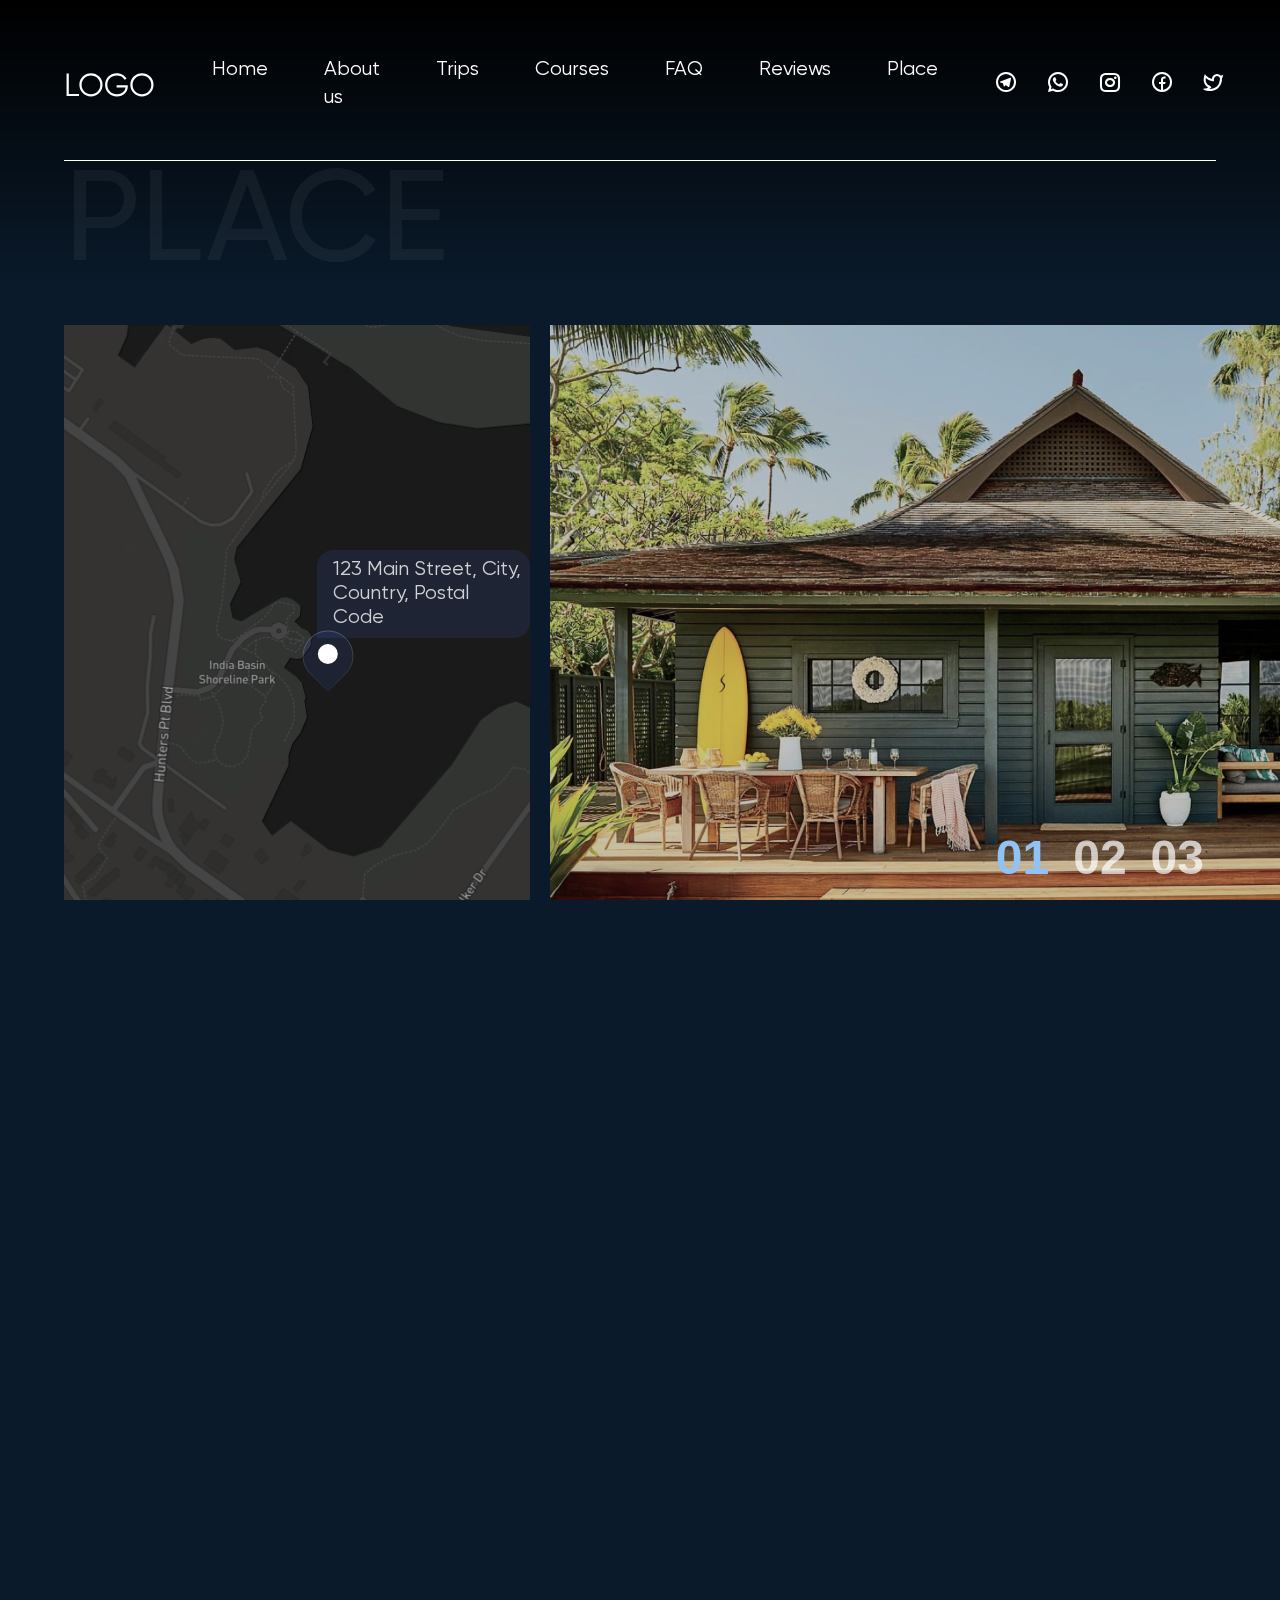
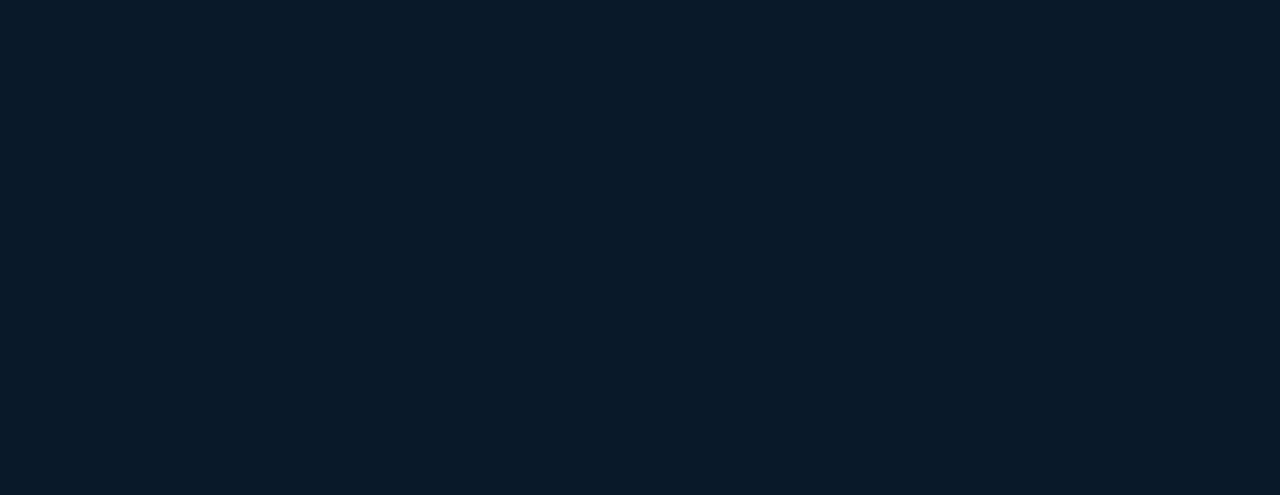
==== commit 8eb7ad5c: "Главная страница" ====
--- a/src/index.html
+++ b/src/index.html
@@ -1,5 +1,5 @@
 <!DOCTYPE html>
-<html lang="ru" class="h-full scroll-smooth antialiased">
+<html lang="ru" class="h-full scroll-smooth antialiased overflow-x-hidden">
 <head>
   <meta charset="UTF-8">
   <meta name="viewport" content="width=device-width, initial-scale=1.0">
@@ -108,7 +108,7 @@
       </div>
     </section>
 
-    <section class="about-us mb-32 bg-no-repeat max-lg:bg-200 lg:bg-center lg:bg-contain" style="background-image: url('./img/about-bg.png');">
+    <section class="hidden about-us mb-32 bg-no-repeat max-lg:bg-200 lg:bg-center lg:bg-contain" style="background-image: url('./img/about-bg.png');">
       <div class="mx-auto container px-3 sm:px-6 lg:px-16">
         <h2 class="text-6xl text-white font-medium text-center text-opacity-5 uppercase mb-8 lg:hidden">About us</h2>
         <div class="flex items-end flex-wrap gap-y-32 -mx-3 sm:-mx-6 lg:gap-x-10 xl:gap-x-14 lg:flex-nowrap lg:-mx-0 2xl:gap-x-24">
@@ -133,7 +133,7 @@
       </div>
     </section>
 
-    <section class="z-0 about-diving relative pt-4 pb-20 mb-32 bg-no-repeat bg-center bg-cover max-lg:mt-64 lg:py-20 2xl:py-32" style="background-image: url('./img/about-diving-bg.jpg');">
+    <section class="hidden z-0 about-diving relative pt-4 pb-20 mb-32 bg-no-repeat bg-center bg-cover max-lg:mt-64 lg:py-20 2xl:py-32" style="background-image: url('./img/about-diving-bg.jpg');">
       <div class="z-10 relative mx-auto container px-3 sm:px-6 lg:px-16">
         <img src="img/about-diving-decor.png" class="absolute w-32 h-32 md:w-42 md:h-42 max-lg:left-1/2 max-lg:-translate-x-1/2 max-lg:-top-48 lg:right-16 lg:bottom-0 xl:w-52 xl:h-52" alt="">
         <div class="py-8 px-6 border-white border border-opacity-20 backdrop-blur-lg bg-card lg:p-12 lg:w-8/12 2xl:w-5/12">
@@ -149,7 +149,7 @@
       </div>
     </section>
 
-    <section class="standartbl mb-32">
+    <section class="hidden standartbl mb-32">
       <div class="mx-auto container px-3 sm:px-6 lg:px-16">
         <div class="flex max-lg:flex-col max-lg:justify-center gap-y-5 items-center gap-x-7 mb-6 lg:items-end">
           <h2 class="text-6xl text-white font-medium max-lg:text-center text-opacity-5 uppercase lg:text-7xl lg:text-opacity-15 xl:text-9xl 2xl:text-[10rem] max-2xl:leading-none">TRIPS</h2>
@@ -365,7 +365,7 @@
       </div>
     </section>
 
-    <section class="standartbl max-lg:mb-32">
+    <section class="hidden standartbl max-lg:mb-32">
       <div class="mx-auto container px-3 sm:px-6 lg:px-16">
         <div class="flex max-lg:flex-col max-lg:justify-center gap-y-5 items-center gap-x-7 mb-6 lg:items-end">
           <h2 class="text-6xl text-white font-medium max-lg:text-center text-opacity-5 uppercase lg:text-7xl lg:text-opacity-15 xl:text-9xl 2xl:text-[10rem] max-2xl:leading-none">Courses</h2>
@@ -590,7 +590,7 @@
       </div>
     </section>
 
-    <section class="team z-0 max-lg:mb-32 max-lg:bg-none bg-cover bg-center lg:relative lg:pt-48 lg:pb-80 lg:mb-16" style="background-image: url('./img/team-bg.jpg');">
+    <section class="hidden team z-0 max-lg:mb-32 max-lg:bg-none bg-cover bg-center lg:relative lg:pt-48 lg:pb-80 lg:mb-16" style="background-image: url('./img/team-bg.jpg');">
       <div class="mx-auto container px-3 sm:px-6 lg:px-16">
         <h2 class="text-6xl text-white font-medium mb-16 max-lg:text-center text-opacity-5 uppercase lg:text-7xl lg:text-opacity-15 lg:mb-4 xl:text-9xl 2xl:text-[10rem] max-2xl:leading-none">TEAM</h2>
         <div class="grid gap-5 md:grid-cols-2">
@@ -694,11 +694,11 @@
       </div>
     </section>
 
-    <section class="mb-32">
+    <section class="hidden mb-32">
       <div class="mx-auto container px-3 sm:px-6 lg:px-16">
         <div class="relative flex flex-wrap max-lg:flex-col justify-center gap-y-5 items-center gap-x-7 lg:justify-between">
           <h2 class="text-6xl text-white font-medium max-lg:text-center text-opacity-5 uppercase lg:text-7xl lg:text-opacity-15 xl:text-9xl 2xl:text-[10rem] max-2xl:leading-none">FAQ</h2>
-          <a href="faq.html" class="inline-flex items-center justify-center py-6 px-8 text-lg leading-5 text-white rounded-full border-white border border-opacity-20 backdrop-blur-lg bg-card max-lg:order-1 max-lg:mt-3 lg:text-xl lg:leading-6 hover:shadow-myShadow1">All FAQ</a>
+          <a href="faq.html" class="inline-flex items-center justify-center py-6 px-8 text-lg leading-5 font-medium text-white rounded-full border-white border border-opacity-20 backdrop-blur-lg bg-card max-lg:order-1 max-lg:mt-3 lg:text-xl lg:leading-6 hover:shadow-myShadow1">All FAQ</a>
           <div class="grid gap-y-5 w-full">
             <div  class="accordion grid w-full">
               <h3>
@@ -752,7 +752,209 @@
       </div>
     </section>
 
+    <section class="hidden mb-32">
+      <div class="mx-auto container px-3 sm:px-6 lg:px-16">
+        <div class="relative flex flex-wrap max-lg:flex-col justify-center gap-y-5 items-center gap-x-7 lg:justify-between">
+          <h2 class="text-6xl text-white font-medium max-lg:text-center text-opacity-5 uppercase lg:text-7xl lg:text-opacity-15 xl:text-9xl 2xl:text-[10rem] max-2xl:leading-none">Reviews</h2>
+          <a href="#" class="inline-flex items-center justify-center gap-x-6 py-6 px-8 text-lg leading-5 font-medium text-white rounded-full border-white border border-opacity-20 backdrop-blur-lg bg-card max-lg:order-1 max-lg:mt-3 lg:text-xl lg:leading-6 max-lg:hidden hover:shadow-myShadow1">More reviews on Tripadvisor<img src="./img/tripadvisor-logo.png" class="w-9 h-6" alt=""></a>
+          <div class="grid gap-5 w-full md:grid-cols-2 xl:grid-cols-3">
+            <div class="flex flex-col py-8 pl-7 pr-4 text-white border-white border border-opacity-20 backdrop-blur-lg bg-card lg:p-10">
+              <div class="grid gap-x-7 text-lg leading-6 text-white text-opacity-80 mb-10 max-sm:text-center lg:text-xl lg:leading-7 lg:mb-14">
+                <p>
+                  I had an incredible experience at the freediving school! The instructors were knowledgeable and supportive, and I felt
+                  safe throughout the entire training. Highly recommended!
+                </p>
+              </div>
+              <div class="flex items-center justify-between gap-x-5 w-full mt-auto">
+                <h3 class="text-lg leading-5 font-medium text-white lg:text-xl lg:leading-6">Sarah G.</h3>
+                <div class="rating flex items-center justify-center">
+                  <div class="stars relative bg-no-repeat bg-[auto_100%] w-[106px] h-4 sm:w-40 sm:h-6" style="background-image: url('./img/star-off.svg');"><div class="progress absolute top-0 left-0 bg-no-repeat bg-[auto_100%] h-4 sm:h-6" style="background-image: url('./img/star-on.svg');"></div></div>
+                  <div class="rating-agregate hidden">4.65</div>
+                </div>
+              </div>
+            </div>
+            <div class="flex flex-col py-8 pl-7 pr-4 text-white border-white border border-opacity-20 backdrop-blur-lg bg-card lg:p-10">
+              <div class="grid gap-x-7 text-lg leading-6 text-white text-opacity-80 mb-10 max-sm:text-center lg:text-xl lg:leading-7 lg:mb-14">
+                <p>
+                  The freediving course exceeded my expectations. The instructors were patient and helped me overcome my fears. It was a
+                  life-changing experience!
+                </p>
+              </div>
+              <div class="flex items-center justify-between gap-x-5 w-full mt-auto">
+                <h3 class="text-lg leading-5 font-medium text-white lg:text-xl lg:leading-6">John D.</h3>
+                <div class="rating flex items-center justify-center">
+                  <div class="stars relative bg-no-repeat bg-[auto_100%] w-[106px] h-4 sm:w-40 sm:h-6" style="background-image: url('./img/star-off.svg');"><div class="progress absolute top-0 left-0 bg-no-repeat bg-[auto_100%] h-4 sm:h-6" style="background-image: url('./img/star-on.svg');"></div></div>
+                  <div class="rating-agregate hidden">4</div>
+                </div>
+              </div>
+            </div>
+            <div class="flex flex-col py-8 pl-7 pr-4 text-white border-white border border-opacity-20 backdrop-blur-lg bg-card lg:p-10">
+              <div class="grid gap-x-7 text-lg leading-6 text-white text-opacity-80 mb-10 max-sm:text-center lg:text-xl lg:leading-7 lg:mb-14">
+                <p>
+                  The freediving school provided top-notch training. The instructors were professional, and the curriculum was
+                  comprehensive. I feel confident and ready to explore the underwater world.
+                </p>
+              </div>
+              <div class="flex items-center justify-between gap-x-5 w-full mt-auto">
+                <h3 class="text-lg leading-5 font-medium text-white lg:text-xl lg:leading-6">Michael L.</h3>
+                <div class="rating flex items-center justify-center">
+                  <div class="stars relative bg-no-repeat bg-[auto_100%] w-[106px] h-4 sm:w-40 sm:h-6" style="background-image: url('./img/star-off.svg');"><div class="progress absolute top-0 left-0 bg-no-repeat bg-[auto_100%] h-4 sm:h-6" style="background-image: url('./img/star-on.svg');"></div></div>
+                  <div class="rating-agregate hidden">5</div>
+                </div>
+              </div>
+            </div>
+            <div class="flex flex-col py-8 pl-7 pr-4 text-white border-white border border-opacity-20 backdrop-blur-lg bg-card lg:p-10">
+              <div class="grid gap-x-7 text-lg leading-6 text-white text-opacity-80 mb-10 max-sm:text-center lg:text-xl lg:leading-7 lg:mb-14">
+                <p>
+                  My time at the freediving school was amazing. The instructors created a supportive and friendly atmosphere, and I made
+                  lifelong friends. It was an adventure of a lifetime!
+                </p>
+              </div>
+              <div class="flex items-center justify-between gap-x-5 w-full mt-auto">
+                <h3 class="text-lg leading-5 font-medium text-white lg:text-xl lg:leading-6">Lisa M.</h3>
+                <div class="rating flex items-center justify-center">
+                  <div class="stars relative bg-no-repeat bg-[auto_100%] w-[106px] h-4 sm:w-40 sm:h-6" style="background-image: url('./img/star-off.svg');"><div class="progress absolute top-0 left-0 bg-no-repeat bg-[auto_100%] h-4 sm:h-6" style="background-image: url('./img/star-on.svg');"></div></div>
+                  <div class="rating-agregate hidden">3.8</div>
+                </div>
+              </div>
+            </div>
+            <div class="flex flex-col py-8 pl-7 pr-4 text-white border-white border border-opacity-20 backdrop-blur-lg bg-card lg:p-10">
+              <div class="grid gap-x-7 text-lg leading-6 text-white text-opacity-80 mb-10 max-sm:text-center lg:text-xl lg:leading-7 lg:mb-14">
+                <p>
+                  I never thought I could achieve such progress in such a short time. The freediving school's instructors pushed me to my
+                  limits and helped me discover my true potential.
+                </p>
+              </div>
+              <div class="flex items-center justify-between gap-x-5 w-full mt-auto">
+                <h3 class="text-lg leading-5 font-medium text-white lg:text-xl lg:leading-6">Danil D.</h3>
+                <div class="rating flex items-center justify-center">
+                  <div class="stars relative bg-no-repeat bg-[auto_100%] w-[106px] h-4 sm:w-40 sm:h-6" style="background-image: url('./img/star-off.svg');"><div class="progress absolute top-0 left-0 bg-no-repeat bg-[auto_100%] h-4 sm:h-6" style="background-image: url('./img/star-on.svg');"></div></div>
+                  <div class="rating-agregate hidden">5</div>
+                </div>
+              </div>
+            </div>
+            <div class="flex flex-col py-8 pl-7 pr-4 text-white border-white border border-opacity-20 backdrop-blur-lg bg-card lg:p-10">
+              <div class="grid gap-x-7 text-lg leading-6 text-white text-opacity-80 mb-10 max-sm:text-center lg:text-xl lg:leading-7 lg:mb-14">
+                <p>
+                  The freediving school provided an exceptional learning environment. The instructors were patient, passionate, us become
+                  skilled freedivers. I can't wait to continue my journey.
+                </p>
+              </div>
+              <div class="flex items-center justify-between gap-x-5 w-full mt-auto">
+                <h3 class="text-lg leading-5 font-medium text-white lg:text-xl lg:leading-6">Samantha R.</h3>
+                <div class="rating flex items-center justify-center">
+                  <div class="stars relative bg-no-repeat bg-[auto_100%] w-[106px] h-4 sm:w-40 sm:h-6" style="background-image: url('./img/star-off.svg');"><div class="progress absolute top-0 left-0 bg-no-repeat bg-[auto_100%] h-4 sm:h-6" style="background-image: url('./img/star-on.svg');"></div></div>
+                  <div class="rating-agregate hidden">4.7</div>
+                </div>
+              </div>
+            </div>
+          </div>
+        </div>
+      </div>
+    </section>
+
+    <section class="place mb-32">
+      <div class="mx-auto container px-3 sm:px-6 lg:px-16">
+        <h2 class="text-6xl text-white font-medium max-lg:text-center text-opacity-5 uppercase mb-5 lg:text-7xl lg:mb-9 xl:text-9xl 2xl:text-[10rem] max-2xl:leading-none">PLACE</h2>
+      </div>
+        <div class="flex max-lg:flex-col mx-auto px-3 sm:px-6 lg:pr-0 justify-center gap-y-5 items-center gap-x-5 lg:justify-between container--fluid">
+          <div class="map relative max-lg:w-full h-[520] lg:w-2/5 lg:h-[610px] 3xl:h-[750px]">
+            <div class="map-baloon-info absolute max-w-[230px] py-2 pr-2 pl-4 rounded-2xl rounded-bl-none backdrop-blur-lg text-left text-white text-opacity-80 text-lg leading-5 lg:text-xl lg:leading-6">123 Main Street, City, Country, Postal Code</div>
+            <img src="./img/placemark.svg" class="absolute top-2/4 left-2/4" alt="">
+            <img src="img/map-img.jpg" class="w-full h-full object-cover" alt="">
+          </div>
+          <!-- Swiper -->
+          <div class="swiper placeSwiper max-lg:w-full h-[520] lg:w-3/5 lg:h-[610px] 3xl:h-[750px]">
+            <div class="swiper-wrapper">
+              <div class="swiper-slide"><img src="./img/place-img-01.jpg" alt=""></div>
+              <div class="swiper-slide"><img src="./img/place-img-01.jpg" alt=""></div>
+              <div class="swiper-slide"><img src="./img/place-img-01.jpg" alt=""></div>
+            </div>
+            <div class="swiper-nav relative flex items-center justify-center lg:ml-auto lg:absolute lg:right-16 lg:bottom-12">
+              <div
+                class="swiper-button-prev relative left-auto right-auto top-auto w-6 h-6 text-[#3B4855] mt-0 hover:text-accent lg:hidden">
+              </div>
+              <div class="swiper-pagination relative bottom-auto"></div>
+              <div
+                class="swiper-button-next relative left-auto right-auto top-auto w-6 h-6 text-[#3B4855] mt-0 hover:text-accent lg:hidden">
+              </div>
+            </div>
+          </div>
+        </div>
+    </section>
+
+    <section class="ba z-0 relative bg-cover bg-center pt-28 pb-36" style="background-image: url('./img/cta-bg.jpg');">
+      <div class="mx-auto container px-3 sm:px-6 lg:px-16">
+        <div class="relative flex flex-col justify-between flex-wrap gap-y-10 max-lg:items-center lg:flex-row">
+          <img src="./img/cta-decor.png" class="w-48 max-lg:mb-16 xl:absolute xl:w-80 xl:rotate-[30deg] xl:-right-44 xl:-top-5 xl:z-10" alt="">
+          <div class="w-full xl:w-6/12">
+            <h2 class="text-3xl leading-8 font-medium text-white uppercase mb-12 max-lg:text-center sm:text-5xl sm:leading-[1.1] lg:text-6xl lg:leading-[1.1]">are you ready to plunge into the wonderful world?</h2>
+            <div class="group flex items-center flex-col gap-y-5 text-white lg:items-start lg:gap-y-9">
+              <div class="text-lg leading-5 max-lg:font-semibold lg:text-3xl">Contacts</div>
+              <p class="max-lg:text-center text-lg leading-5 lg:text-xl lg:leading-6">123 Main Street, City, Country, Postal Code</p>
+              <a href="tel:+3700000000" class="max-lg:text-center text-lg leading-5 hover:text-accent lg:text-xl lg:leading-6">+37 000 000 00</a>
+              <a href="mailto:Info@mail.com" class="max-lg:text-center text-lg leading-5 hover:text-accent lg:text-xl lg:leading-6">Info@mail.com</a>
+              <a href="#" class="inline-flex items-center justify-center gap-x-6 py-6 px-8 text-lg leading-5 font-medium text-white rounded-full border-white border border-opacity-20 backdrop-blur-lg bg-card max-lg:order-1 max-lg:mt-4 lg:text-xl lg:leading-6 hover:shadow-myShadow1">Write<i class="icomoon icon-whatsapp text-2xl leading-none font-normal"></i></a>
+            </div>
+          </div>
+          <div class="w-full p-7 text-white border-white border border-opacity-20 backdrop-blur-lg bg-card h-fit lg:p-12 lg:pb-20 xl:w-5/12">
+            <form>
+              <div class="mb-5 lg:mb-6">
+                <label for="name" class="hidden"></label>
+                <input type="text" id="name" class="h-[60px] bg-transparent border border-[#3B4A59] text-white text-lg leading-4 text-opacity-50 outline-none focus:text-opacity-80 focus:border-accent block w-full p-5" placeholder="Name" required>
+              </div>
+              <div class="mb-5 lg:mb-6">
+                <label for="email" class="hidden"></label>
+                <input type="email" id="email" class="h-[60px] bg-transparent border border-[#3B4A59] text-white text-lg leading-4 text-opacity-50 outline-none focus:text-opacity-80 focus:border-accent block w-full p-5" placeholder="Email" required>
+              </div>
+              <div class="mb-5 lg:mb-6">
+                <label for="tel" class="hidden"></label>
+                <input type="tel" id="tel" class="h-[60px] bg-transparent border border-[#3B4A59] text-white text-lg leading-4 text-opacity-50 outline-none focus:text-opacity-80 focus:border-accent block w-full p-5" placeholder="Phone number" required>
+              </div>
+              <div class="flex items-center max-lg:justify-center max-lg:flex-col w-full gap-7 mt-10 lg:mt-[72px]">
+                <button type="submit" class="w-full h-[60px] text-white font-medium text-lg leading-none px-7 py-5 text-center border-white border border-opacity-20 lg:w-auto lg:text-xl lg:leading-none hover:backdrop-blur-lg hover:bg-card">Send</button>
+                <p class="text-white text-sm font-normal opacity-50 max-lg:text-center">by clicking the "submit" button, you agree to the <a href="#" class="underline hover:no-underline">privacy policy</a></p>
+              </div>
+            </form>
+          </div>
+        </div>
+      </div>
+    </section>
+
   </main>
+
+  <footer>
+    <div class="mx-auto container px-3 sm:px-6 lg:px-16">
+      <div class="flex flex-col items-center justify-center w-full gap-y-12 border-t border-t-white pt-10 pb-8 lg:pt-12 lg:pb-14 lg:justify-between lg:flex-row lg:gap-x-14 2xl:pt-16 2xl:pb-20">
+        <div class="flex items-center gap-x-14 max-lg:justify-between max-lg:w-full">
+          <a aria-label="Home" href="/#">
+            <svg width="92" height="33" viewBox="0 0 92 33" fill="none" xmlns="http://www.w3.org/2000/svg">
+              <path d="M4.80006 25.888H15.0401V28H2.56006V5.6H4.80006V25.888Z" fill="white" />
+              <path
+                d="M35.1818 25.024C32.9418 27.264 30.2005 28.384 26.9578 28.384C23.7151 28.384 20.9738 27.264 18.7338 25.024C16.4938 22.7627 15.3738 20.0213 15.3738 16.8C15.3738 13.5787 16.4938 10.848 18.7338 8.608C20.9738 6.34667 23.7151 5.216 26.9578 5.216C30.2005 5.216 32.9418 6.34667 35.1818 8.608C37.4218 10.848 38.5418 13.5787 38.5418 16.8C38.5418 20.0213 37.4218 22.7627 35.1818 25.024ZM20.3018 23.488C22.0938 25.3013 24.3125 26.208 26.9578 26.208C29.6031 26.208 31.8218 25.3013 33.6138 23.488C35.4058 21.6533 36.3018 19.424 36.3018 16.8C36.3018 14.176 35.4058 11.9573 33.6138 10.144C31.8218 8.30934 29.6031 7.392 26.9578 7.392C24.3125 7.392 22.0938 8.30934 20.3018 10.144C18.5098 11.9573 17.6138 14.176 17.6138 16.8C17.6138 19.424 18.5098 21.6533 20.3018 23.488Z" fill="white" />
+              <path
+                d="M63.7806 17.344V18.496C63.7806 21.2693 62.7886 23.616 60.8046 25.536C58.8206 27.4347 56.1646 28.384 52.8366 28.384C49.4446 28.384 46.6392 27.264 44.4206 25.024C42.2019 22.784 41.0926 20.0427 41.0926 16.8C41.0926 13.5573 42.2019 10.816 44.4206 8.576C46.6392 6.336 49.4446 5.216 52.8366 5.216C54.9059 5.216 56.8046 5.71734 58.5326 6.72C60.2606 7.72267 61.5939 9.056 62.5326 10.72L60.5486 11.872C59.8446 10.5067 58.7992 9.41867 57.4126 8.608C56.0259 7.79734 54.5006 7.392 52.8366 7.392C50.0419 7.392 47.7592 8.29867 45.9886 10.112C44.2179 11.9253 43.3326 14.1547 43.3326 16.8C43.3326 19.4453 44.2179 21.6747 45.9886 23.488C47.7592 25.3013 50.0419 26.208 52.8366 26.208C55.3539 26.208 57.3699 25.5787 58.8846 24.32C60.3992 23.04 61.2632 21.4187 61.4766 19.456H52.5806V17.344H63.7806Z" fill="white" />
+              <path
+                d="M86.1506 25.024C83.9106 27.264 81.1692 28.384 77.9266 28.384C74.6839 28.384 71.9426 27.264 69.7026 25.024C67.4626 22.7627 66.3426 20.0213 66.3426 16.8C66.3426 13.5787 67.4626 10.848 69.7026 8.608C71.9426 6.34667 74.6839 5.216 77.9266 5.216C81.1692 5.216 83.9106 6.34667 86.1506 8.608C88.3906 10.848 89.5106 13.5787 89.5106 16.8C89.5106 20.0213 88.3906 22.7627 86.1506 25.024ZM71.2706 23.488C73.0626 25.3013 75.2812 26.208 77.9266 26.208C80.5719 26.208 82.7906 25.3013 84.5826 23.488C86.3746 21.6533 87.2706 19.424 87.2706 16.8C87.2706 14.176 86.3746 11.9573 84.5826 10.144C82.7906 8.30934 80.5719 7.392 77.9266 7.392C75.2812 7.392 73.0626 8.30934 71.2706 10.144C69.4786 11.9573 68.5826 14.176 68.5826 16.8C68.5826 19.424 69.4786 21.6533 71.2706 23.488Z" fill="white" />
+            </svg>
+          </a>
+          <a href="contacts.html" class="inline-flex items-center gap-x-5 text-lg font-normal text-white hover:text-accent lg:text-xl">Contact us <i class="icomoon icon-place text-2xl leading-none font-normal"></i></a>
+        </div>
+        <div class="flex items-center gap-x-7">
+          <a class="inline-block text-4xl leading-none text-white hover:text-accent lg:text-2xl lg:leading-none" href="#" target="_blank">
+            <i class="icomoon icon-instagram"></i>
+          </a>
+          <a class="inline-block text-4xl leading-none text-white hover:text-accent lg:text-2xl lg:leading-none" href="#" target="_blank">
+            <i class="icomoon icon-facebook"></i>
+          </a>
+          <a class="inline-block text-4xl leading-none text-white hover:text-accent lg:text-2xl lg:leading-none" href="#" target="_blank">
+            <i class="icomoon icon-twitter"></i>
+          </a>
+        </div>
+        <a href="#" target="_blank" class="inline-block text-lg text-center leading-none text-white text-opacity-60 hover:text-accent lg:text-xl lg:leading-none">Privacy policy</a>
+      </div>
+    </div>
+  </footer>
 
   <script src="./js/swiper-bundle.min.js"></script>
   <script src="./js/main.js"></script>
--- a/src/css/main.css
+++ b/src/css/main.css
@@ -596,6 +596,12 @@
   }
 }
 
+@media (min-width: 1920px) {
+  .container {
+    max-width: 1920px;
+  }
+}
+
 .container {
   max-width: 1920px;
 }
@@ -628,6 +634,14 @@
   bottom: auto;
 }
 
+.left-0 {
+  left: 0px;
+}
+
+.left-2\/4 {
+  left: 50%;
+}
+
 .left-auto {
   left: auto;
 }
@@ -638,6 +652,14 @@
 
 .right-auto {
   right: auto;
+}
+
+.top-0 {
+  top: 0px;
+}
+
+.top-2\/4 {
+  top: 50%;
 }
 
 .top-auto {
@@ -666,6 +688,14 @@
   margin-right: auto;
 }
 
+.mb-10 {
+  margin-bottom: 2.5rem;
+}
+
+.mb-12 {
+  margin-bottom: 3rem;
+}
+
 .mb-16 {
   margin-bottom: 4rem;
 }
@@ -714,6 +744,18 @@
   margin-top: 0px;
 }
 
+.mt-10 {
+  margin-top: 2.5rem;
+}
+
+.mt-auto {
+  margin-top: auto;
+}
+
+.block {
+  display: block;
+}
+
 .inline-block {
   display: inline-block;
 }
@@ -750,6 +792,10 @@
   height: 8rem;
 }
 
+.h-4 {
+  height: 1rem;
+}
+
 .h-5 {
   height: 1.25rem;
 }
@@ -758,10 +804,27 @@
   height: 1.5rem;
 }
 
+.h-\[60px\] {
+  height: 60px;
+}
+
+.h-\[610px\] {
+  height: 610px;
+}
+
+.h-fit {
+  height: -moz-fit-content;
+  height: fit-content;
+}
+
 .h-full {
   height: 100%;
 }
 
+.h-\[520\] {
+  height: 520;
+}
+
 .min-h-\[540px\] {
   min-height: 540px;
 }
@@ -778,6 +841,10 @@
   width: 8rem;
 }
 
+.w-48 {
+  width: 12rem;
+}
+
 .w-5 {
   width: 1.25rem;
 }
@@ -786,6 +853,14 @@
   width: 1.5rem;
 }
 
+.w-9 {
+  width: 2.25rem;
+}
+
+.w-\[106px\] {
+  width: 106px;
+}
+
 .w-full {
   width: 100%;
 }
@@ -798,6 +873,10 @@
   max-width: 48rem;
 }
 
+.max-w-\[230px\] {
+  max-width: 230px;
+}
+
 .shrink-0 {
   flex-shrink: 0;
 }
@@ -836,6 +915,15 @@
 
 .gap-5 {
   gap: 1.25rem;
+}
+
+.gap-7 {
+  gap: 1.75rem;
+}
+
+.gap-x-14 {
+  -moz-column-gap: 3.5rem;
+       column-gap: 3.5rem;
 }
 
 .gap-x-4 {
@@ -848,6 +936,11 @@
        column-gap: 1.25rem;
 }
 
+.gap-x-6 {
+  -moz-column-gap: 1.5rem;
+       column-gap: 1.5rem;
+}
+
 .gap-x-7 {
   -moz-column-gap: 1.75rem;
        column-gap: 1.75rem;
@@ -858,6 +951,14 @@
        column-gap: 2rem;
 }
 
+.gap-y-10 {
+  row-gap: 2.5rem;
+}
+
+.gap-y-12 {
+  row-gap: 3rem;
+}
+
 .gap-y-32 {
   row-gap: 8rem;
 }
@@ -876,6 +977,10 @@
 
 .scroll-smooth {
   scroll-behavior: smooth;
+}
+
+.rounded-2xl {
+  border-radius: 1rem;
 }
 
 .rounded-full {
@@ -887,6 +992,10 @@
   border-bottom-left-radius: 1.25rem;
 }
 
+.rounded-bl-none {
+  border-bottom-left-radius: 0px;
+}
+
 .border {
   border-width: 1px;
 }
@@ -895,8 +1004,17 @@
   border-width: 0px;
 }
 
+.border-t {
+  border-top-width: 1px;
+}
+
 .border-t-0 {
   border-top-width: 0px;
+}
+
+.border-\[\#3B4A59\] {
+  --tw-border-opacity: 1;
+  border-color: rgb(59 74 89 / var(--tw-border-opacity));
 }
 
 .border-white {
@@ -909,6 +1027,11 @@
   border-bottom-color: rgb(255 255 255 / var(--tw-border-opacity));
 }
 
+.border-t-white {
+  --tw-border-opacity: 1;
+  border-top-color: rgb(255 255 255 / var(--tw-border-opacity));
+}
+
 .border-opacity-10 {
   --tw-border-opacity: 0.1;
 }
@@ -926,6 +1049,14 @@
   background-color: rgb(10 26 42 / var(--tw-bg-opacity));
 }
 
+.bg-transparent {
+  background-color: transparent;
+}
+
+.bg-\[auto_100\%\] {
+  background-size: auto 100%;
+}
+
 .bg-cover {
   background-size: cover;
 }
@@ -952,6 +1083,10 @@
   padding: 0.25rem;
 }
 
+.p-5 {
+  padding: 1.25rem;
+}
+
 .p-7 {
   padding: 1.75rem;
 }
@@ -966,6 +1101,11 @@
   padding-right: 1.5rem;
 }
 
+.px-7 {
+  padding-left: 1.75rem;
+  padding-right: 1.75rem;
+}
+
 .px-8 {
   padding-left: 2rem;
   padding-right: 2rem;
@@ -976,6 +1116,16 @@
   padding-right: 2.25rem;
 }
 
+.py-2 {
+  padding-top: 0.5rem;
+  padding-bottom: 0.5rem;
+}
+
+.py-5 {
+  padding-top: 1.25rem;
+  padding-bottom: 1.25rem;
+}
+
 .py-6 {
   padding-top: 1.5rem;
   padding-bottom: 1.5rem;
@@ -995,16 +1145,40 @@
   padding-bottom: 5rem;
 }
 
+.pb-36 {
+  padding-bottom: 9rem;
+}
+
 .pb-6 {
   padding-bottom: 1.5rem;
 }
 
+.pb-8 {
+  padding-bottom: 2rem;
+}
+
+.pl-4 {
+  padding-left: 1rem;
+}
+
 .pl-7 {
   padding-left: 1.75rem;
 }
 
+.pr-2 {
+  padding-right: 0.5rem;
+}
+
 .pr-4 {
   padding-right: 1rem;
+}
+
+.pt-10 {
+  padding-top: 2.5rem;
+}
+
+.pt-28 {
+  padding-top: 7rem;
 }
 
 .pt-4 {
@@ -1028,6 +1202,16 @@
   line-height: 2rem;
 }
 
+.text-3xl {
+  font-size: 1.875rem;
+  line-height: 2.25rem;
+}
+
+.text-4xl {
+  font-size: 2.25rem;
+  line-height: 2.5rem;
+}
+
 .text-6xl {
   font-size: 3.75rem;
   line-height: 1;
@@ -1043,6 +1227,11 @@
   line-height: 1.75rem;
 }
 
+.text-sm {
+  font-size: 0.875rem;
+  line-height: 1.25rem;
+}
+
 .text-xl {
   font-size: 1.25rem;
   line-height: 1.75rem;
@@ -1076,6 +1265,10 @@
   line-height: 1.5rem;
 }
 
+.leading-8 {
+  line-height: 2rem;
+}
+
 .leading-none {
   line-height: 1;
 }
@@ -1094,23 +1287,40 @@
   --tw-text-opacity: 0.05;
 }
 
+.text-opacity-50 {
+  --tw-text-opacity: 0.5;
+}
+
 .text-opacity-60 {
   --tw-text-opacity: 0.6;
 }
 
 .text-opacity-80 {
   --tw-text-opacity: 0.8;
+}
+
+.underline {
+  text-decoration-line: underline;
 }
 
 .antialiased {
   -webkit-font-smoothing: antialiased;
   -moz-osx-font-smoothing: grayscale;
+}
+
+.opacity-50 {
+  opacity: 0.5;
 }
 
 .shadow {
   --tw-shadow: 0 1px 3px 0 rgb(0 0 0 / 0.1), 0 1px 2px -1px rgb(0 0 0 / 0.1);
   --tw-shadow-colored: 0 1px 3px 0 var(--tw-shadow-color), 0 1px 2px -1px var(--tw-shadow-color);
   box-shadow: var(--tw-ring-offset-shadow, 0 0 #0000), var(--tw-ring-shadow, 0 0 #0000), var(--tw-shadow);
+}
+
+.outline-none {
+  outline: 2px solid transparent;
+  outline-offset: 2px;
 }
 
 .blur {
@@ -1214,6 +1424,28 @@
 
 .icon-youtube:before {
   content: "\e90a";
+}
+
+:root {
+  --content-fluid-width: 1790px;
+  --container-offset: 4rem;
+  --container-fluid-width: calc(var(--content-fluid-width) + (var(--container-offset) * 2));
+}
+
+/* .container--fluid {
+  padding-left: max(4rem, (100% - var(--content-fluid-width)) / 2);
+} */
+
+@media screen and (min-width: 1024px) {
+  .container--fluid {
+    padding-left: max(4rem, (100% - var(--content-fluid-width)) / 2) !important;
+  }
+}
+
+.map-baloon-info {
+  top: calc(50% - 80px);
+  left: calc(50% + 20px);
+  background: linear-gradient(0deg, rgba(52, 90, 222, 0.12) 0%, rgba(52, 90, 222, 0.12) 100%), rgba(217, 217, 217, 0.01);
 }
 
 .header {
@@ -1318,6 +1550,7 @@
   z-index: -1;
 }
 
+.ba::before,
 .team::before {
   content: '';
   position: absolute;
@@ -1330,6 +1563,7 @@
   z-index: -1;
 }
 
+.ba::after,
 .team::after {
   content: '';
   position: absolute;
@@ -1346,7 +1580,6 @@
 
 .swiper {
   width: 100%;
-  height: 100%;
 }
 
 .swiper-slide {
@@ -1396,7 +1629,7 @@
 
 .swiper-pagination-bullet-active {
   color: #91c2f5;
-  opacity: 1;
+  opacity: 1 !important;
 }
 
 .swiper-button-next:after,
@@ -1427,6 +1660,20 @@
 
 .accordion-open .icon-chevron {
   transform: rotate(180deg);
+}
+
+.placeSwiper .swiper-pagination-bullet {
+  opacity: .7;
+}
+
+.placeSwiper .swiper-slide::before {
+  content: '';
+  position: absolute;
+  left: 0;
+  top: 0;
+  width: 100%;
+  height: 100%;
+  background: rgba(0, 0, 0, 0.20);
 }
 
 @media screen and (max-width: 1023.98px) {
@@ -1511,9 +1758,17 @@
   --tw-border-opacity: 0.1;
 }
 
+.hover\:bg-card:hover {
+  background-color: rgba(217, 217, 217, 0.01);
+}
+
 .hover\:text-accent:hover {
   --tw-text-opacity: 1;
   color: rgb(145 194 245 / var(--tw-text-opacity));
+}
+
+.hover\:no-underline:hover {
+  text-decoration-line: none;
 }
 
 .hover\:opacity-80:hover {
@@ -1526,6 +1781,21 @@
   box-shadow: var(--tw-ring-offset-shadow, 0 0 #0000), var(--tw-ring-shadow, 0 0 #0000), var(--tw-shadow);
 }
 
+.hover\:backdrop-blur-lg:hover {
+  --tw-backdrop-blur: blur(16px);
+  -webkit-backdrop-filter: var(--tw-backdrop-blur) var(--tw-backdrop-brightness) var(--tw-backdrop-contrast) var(--tw-backdrop-grayscale) var(--tw-backdrop-hue-rotate) var(--tw-backdrop-invert) var(--tw-backdrop-opacity) var(--tw-backdrop-saturate) var(--tw-backdrop-sepia);
+          backdrop-filter: var(--tw-backdrop-blur) var(--tw-backdrop-brightness) var(--tw-backdrop-contrast) var(--tw-backdrop-grayscale) var(--tw-backdrop-hue-rotate) var(--tw-backdrop-invert) var(--tw-backdrop-opacity) var(--tw-backdrop-saturate) var(--tw-backdrop-sepia);
+}
+
+.focus\:border-accent:focus {
+  --tw-border-opacity: 1;
+  border-color: rgb(145 194 245 / var(--tw-border-opacity));
+}
+
+.focus\:text-opacity-80:focus {
+  --tw-text-opacity: 0.8;
+}
+
 @media not all and (min-width: 1536px) {
   .max-2xl\:leading-none {
     line-height: 1;
@@ -1569,6 +1839,10 @@
     order: 1;
   }
 
+  .max-lg\:mb-16 {
+    margin-bottom: 4rem;
+  }
+
   .max-lg\:mb-32 {
     margin-bottom: 8rem;
   }
@@ -1581,12 +1855,20 @@
     margin-top: 0.75rem;
   }
 
+  .max-lg\:mt-4 {
+    margin-top: 1rem;
+  }
+
   .max-lg\:mt-64 {
     margin-top: 16rem;
   }
 
   .max-lg\:hidden {
     display: none;
+  }
+
+  .max-lg\:w-full {
+    width: 100%;
   }
 
   .max-lg\:-translate-x-1\/2 {
@@ -1603,8 +1885,16 @@
     flex-direction: column;
   }
 
+  .max-lg\:items-center {
+    align-items: center;
+  }
+
   .max-lg\:justify-center {
     justify-content: center;
+  }
+
+  .max-lg\:justify-between {
+    justify-content: space-between;
   }
 
   .max-lg\:border {
@@ -1638,6 +1928,10 @@
 
   .max-lg\:text-center {
     text-align: center;
+  }
+
+  .max-lg\:font-semibold {
+    font-weight: 600;
   }
 
   .max-lg\:backdrop-blur-lg {
@@ -1675,6 +1969,14 @@
     aspect-ratio: 1 / 1;
   }
 
+  .sm\:h-6 {
+    height: 1.5rem;
+  }
+
+  .sm\:w-40 {
+    width: 10rem;
+  }
+
   .sm\:w-fullTablet {
     width: calc(100% + 3rem);
   }
@@ -1683,6 +1985,15 @@
     padding-left: 1.5rem;
     padding-right: 1.5rem;
   }
+
+  .sm\:text-5xl {
+    font-size: 3rem;
+    line-height: 1;
+  }
+
+  .sm\:leading-\[1\.1\] {
+    line-height: 1.1;
+  }
 }
 
 @media (min-width: 768px) {
@@ -1706,6 +2017,10 @@
 }
 
 @media (min-width: 1024px) {
+  .lg\:absolute {
+    position: absolute;
+  }
+
   .lg\:relative {
     position: relative;
   }
@@ -1716,6 +2031,10 @@
 
   .lg\:bottom-0 {
     bottom: 0px;
+  }
+
+  .lg\:bottom-12 {
+    bottom: 3rem;
   }
 
   .lg\:right-16 {
@@ -1751,6 +2070,10 @@
     margin-bottom: 1.25rem;
   }
 
+  .lg\:mb-6 {
+    margin-bottom: 1.5rem;
+  }
+
   .lg\:mb-9 {
     margin-bottom: 2.25rem;
   }
@@ -1767,6 +2090,10 @@
     margin-right: 1.25rem;
   }
 
+  .lg\:mt-\[72px\] {
+    margin-top: 72px;
+  }
+
   .lg\:block {
     display: block;
   }
@@ -1791,6 +2118,10 @@
     height: 9rem;
   }
 
+  .lg\:h-\[610px\] {
+    height: 610px;
+  }
+
   .lg\:min-h-\[660px\] {
     min-height: 660px;
   }
@@ -1807,6 +2138,22 @@
     width: 66.666667%;
   }
 
+  .lg\:w-auto {
+    width: auto;
+  }
+
+  .lg\:w-2\/6 {
+    width: 33.333333%;
+  }
+
+  .lg\:w-2\/5 {
+    width: 40%;
+  }
+
+  .lg\:w-3\/5 {
+    width: 60%;
+  }
+
   .lg\:max-w-\[40\%\] {
     max-width: 40%;
   }
@@ -1823,8 +2170,16 @@
     flex-basis: 60%;
   }
 
+  .lg\:flex-row {
+    flex-direction: row;
+  }
+
   .lg\:flex-nowrap {
     flex-wrap: nowrap;
+  }
+
+  .lg\:items-start {
+    align-items: flex-start;
   }
 
   .lg\:items-end {
@@ -1844,11 +2199,20 @@
          column-gap: 2.5rem;
   }
 
+  .lg\:gap-x-14 {
+    -moz-column-gap: 3.5rem;
+         column-gap: 3.5rem;
+  }
+
   .lg\:gap-x-7 {
     -moz-column-gap: 1.75rem;
          column-gap: 1.75rem;
   }
 
+  .lg\:gap-y-9 {
+    row-gap: 2.25rem;
+  }
+
   .lg\:border-b {
     border-bottom-width: 1px;
   }
@@ -1883,16 +2247,47 @@
     padding-bottom: 3rem;
   }
 
+  .lg\:pb-14 {
+    padding-bottom: 3.5rem;
+  }
+
+  .lg\:pb-20 {
+    padding-bottom: 5rem;
+  }
+
   .lg\:pb-80 {
     padding-bottom: 20rem;
   }
 
+  .lg\:pr-0 {
+    padding-right: 0px;
+  }
+
+  .lg\:pt-12 {
+    padding-top: 3rem;
+  }
+
   .lg\:pt-14 {
     padding-top: 3.5rem;
   }
 
   .lg\:pt-48 {
     padding-top: 12rem;
+  }
+
+  .lg\:text-2xl {
+    font-size: 1.5rem;
+    line-height: 2rem;
+  }
+
+  .lg\:text-3xl {
+    font-size: 1.875rem;
+    line-height: 2.25rem;
+  }
+
+  .lg\:text-6xl {
+    font-size: 3.75rem;
+    line-height: 1;
   }
 
   .lg\:text-7xl {
@@ -1917,6 +2312,14 @@
     line-height: 2rem;
   }
 
+  .lg\:leading-\[1\.1\] {
+    line-height: 1.1;
+  }
+
+  .lg\:leading-none {
+    line-height: 1;
+  }
+
   .lg\:text-opacity-15 {
     --tw-text-opacity: .15;
   }
@@ -1927,6 +2330,22 @@
 }
 
 @media (min-width: 1280px) {
+  .xl\:absolute {
+    position: absolute;
+  }
+
+  .xl\:-right-44 {
+    right: -11rem;
+  }
+
+  .xl\:-top-5 {
+    top: -1.25rem;
+  }
+
+  .xl\:z-10 {
+    z-index: 10;
+  }
+
   .xl\:mb-12 {
     margin-bottom: 3rem;
   }
@@ -1935,8 +2354,29 @@
     height: 13rem;
   }
 
+  .xl\:w-5\/12 {
+    width: 41.666667%;
+  }
+
   .xl\:w-52 {
     width: 13rem;
+  }
+
+  .xl\:w-6\/12 {
+    width: 50%;
+  }
+
+  .xl\:w-80 {
+    width: 20rem;
+  }
+
+  .xl\:rotate-\[30deg\] {
+    --tw-rotate: 30deg;
+    transform: translate(var(--tw-translate-x), var(--tw-translate-y)) rotate(var(--tw-rotate)) skewX(var(--tw-skew-x)) skewY(var(--tw-skew-y)) scaleX(var(--tw-scale-x)) scaleY(var(--tw-scale-y));
+  }
+
+  .xl\:grid-cols-3 {
+    grid-template-columns: repeat(3, minmax(0, 1fr));
   }
 
   .xl\:gap-x-14 {
@@ -1988,7 +2428,21 @@
     padding-bottom: 8rem;
   }
 
+  .\32xl\:pb-20 {
+    padding-bottom: 5rem;
+  }
+
+  .\32xl\:pt-16 {
+    padding-top: 4rem;
+  }
+
   .\32xl\:text-\[10rem\] {
     font-size: 10rem;
   }
 }
+
+@media (min-width: 1920px) {
+  .\33xl\:h-\[750px\] {
+    height: 750px;
+  }
+}
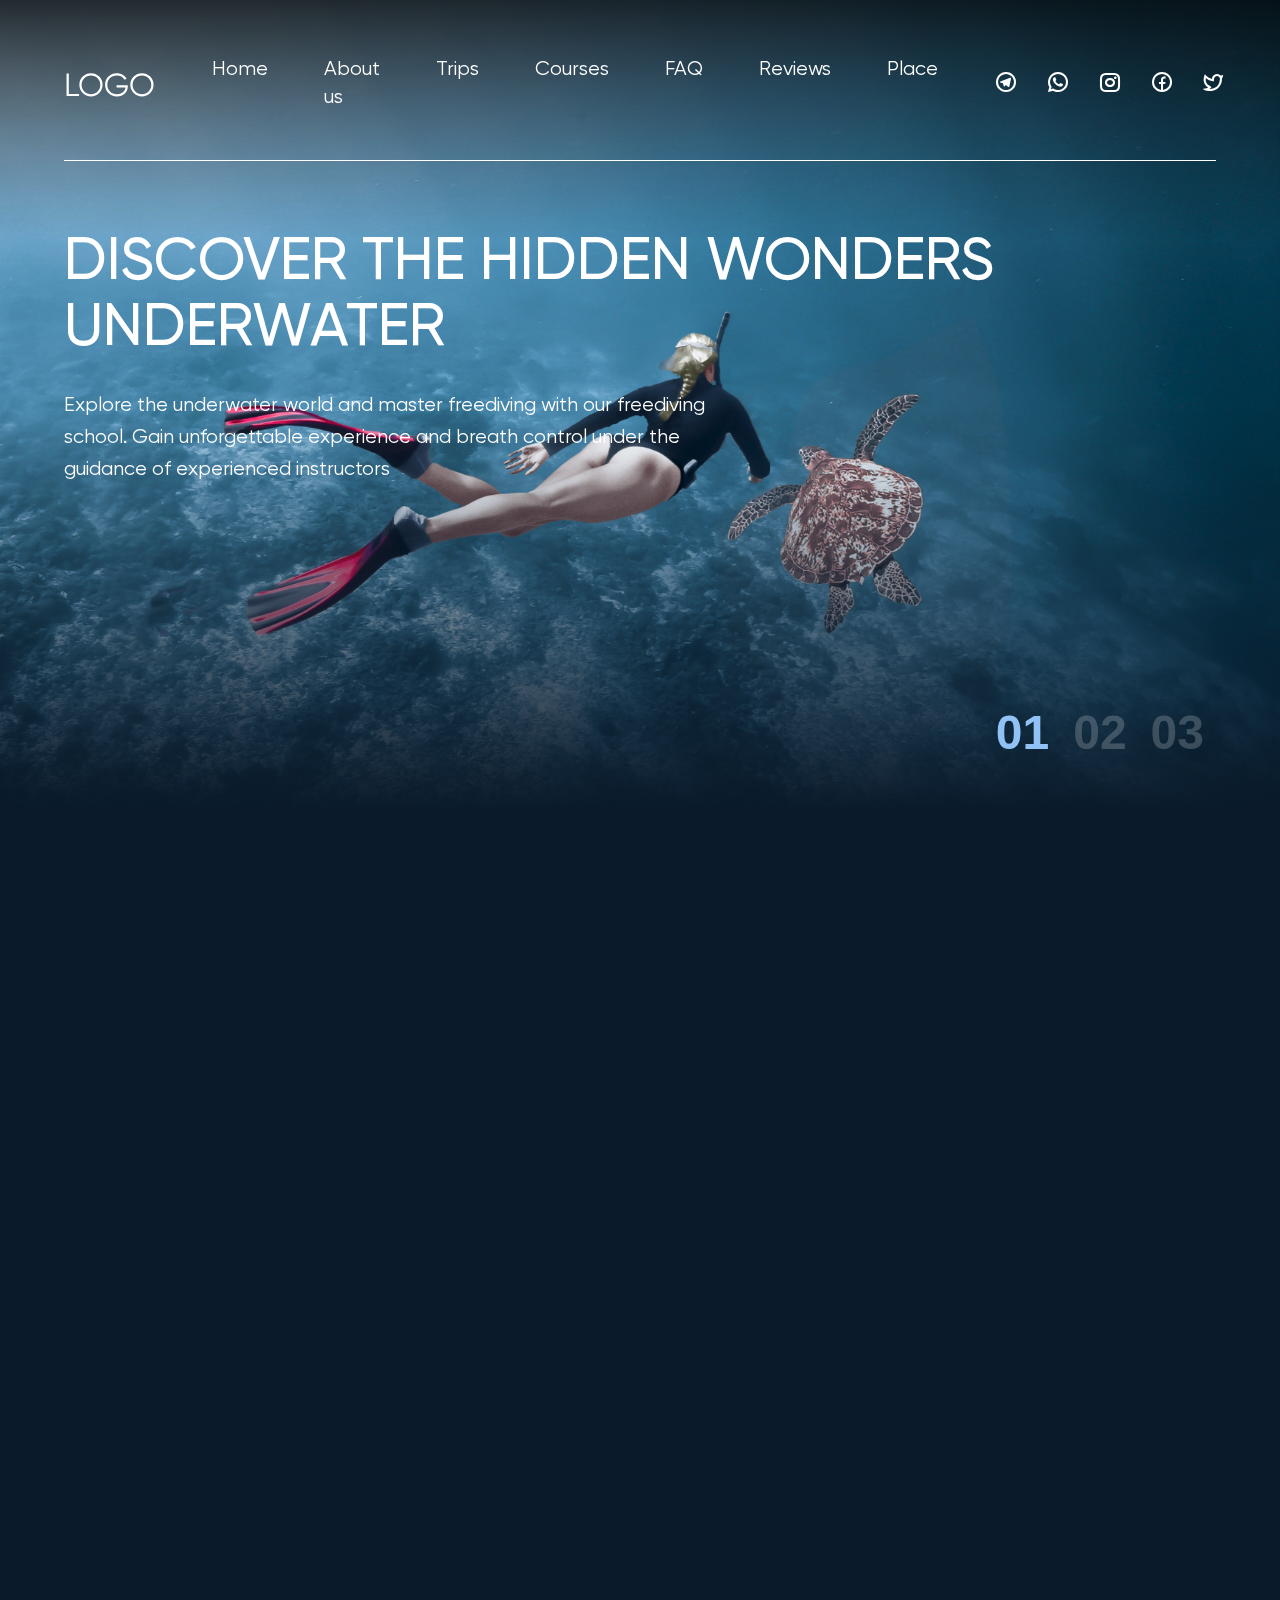
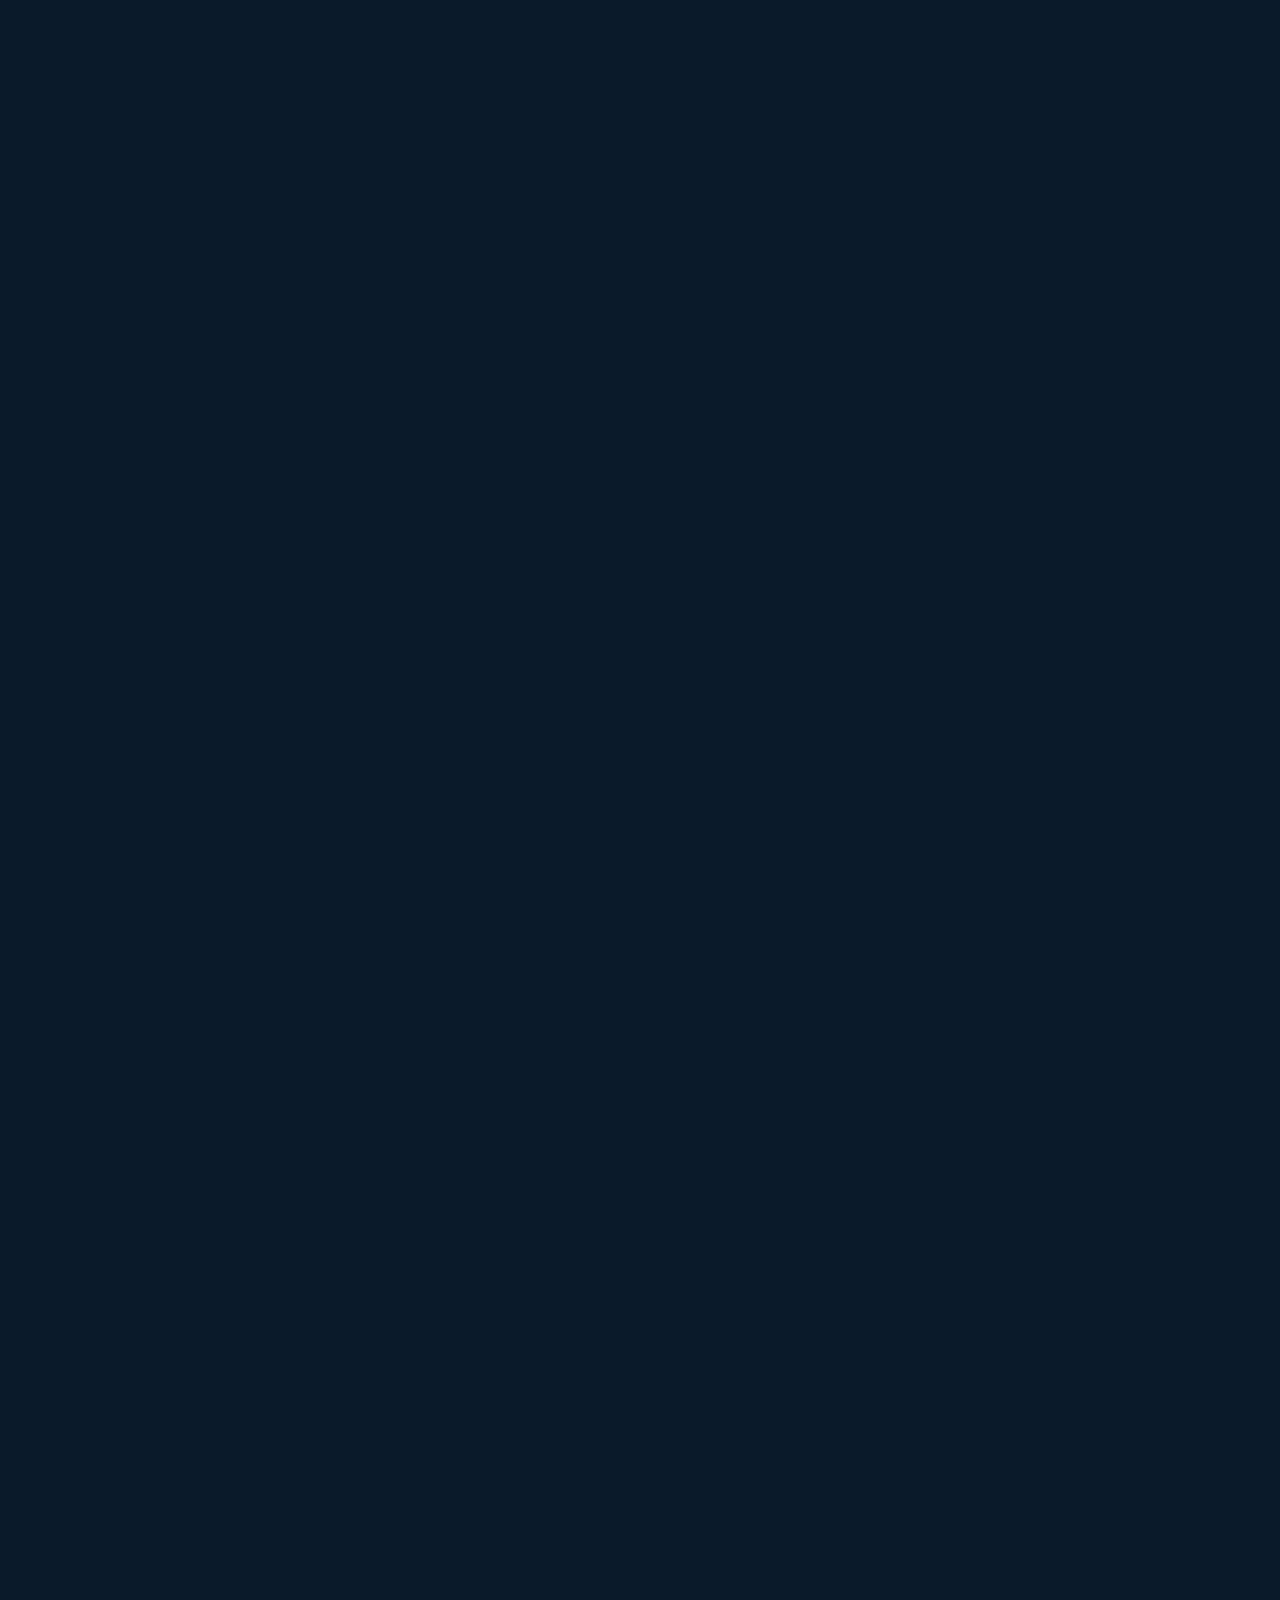
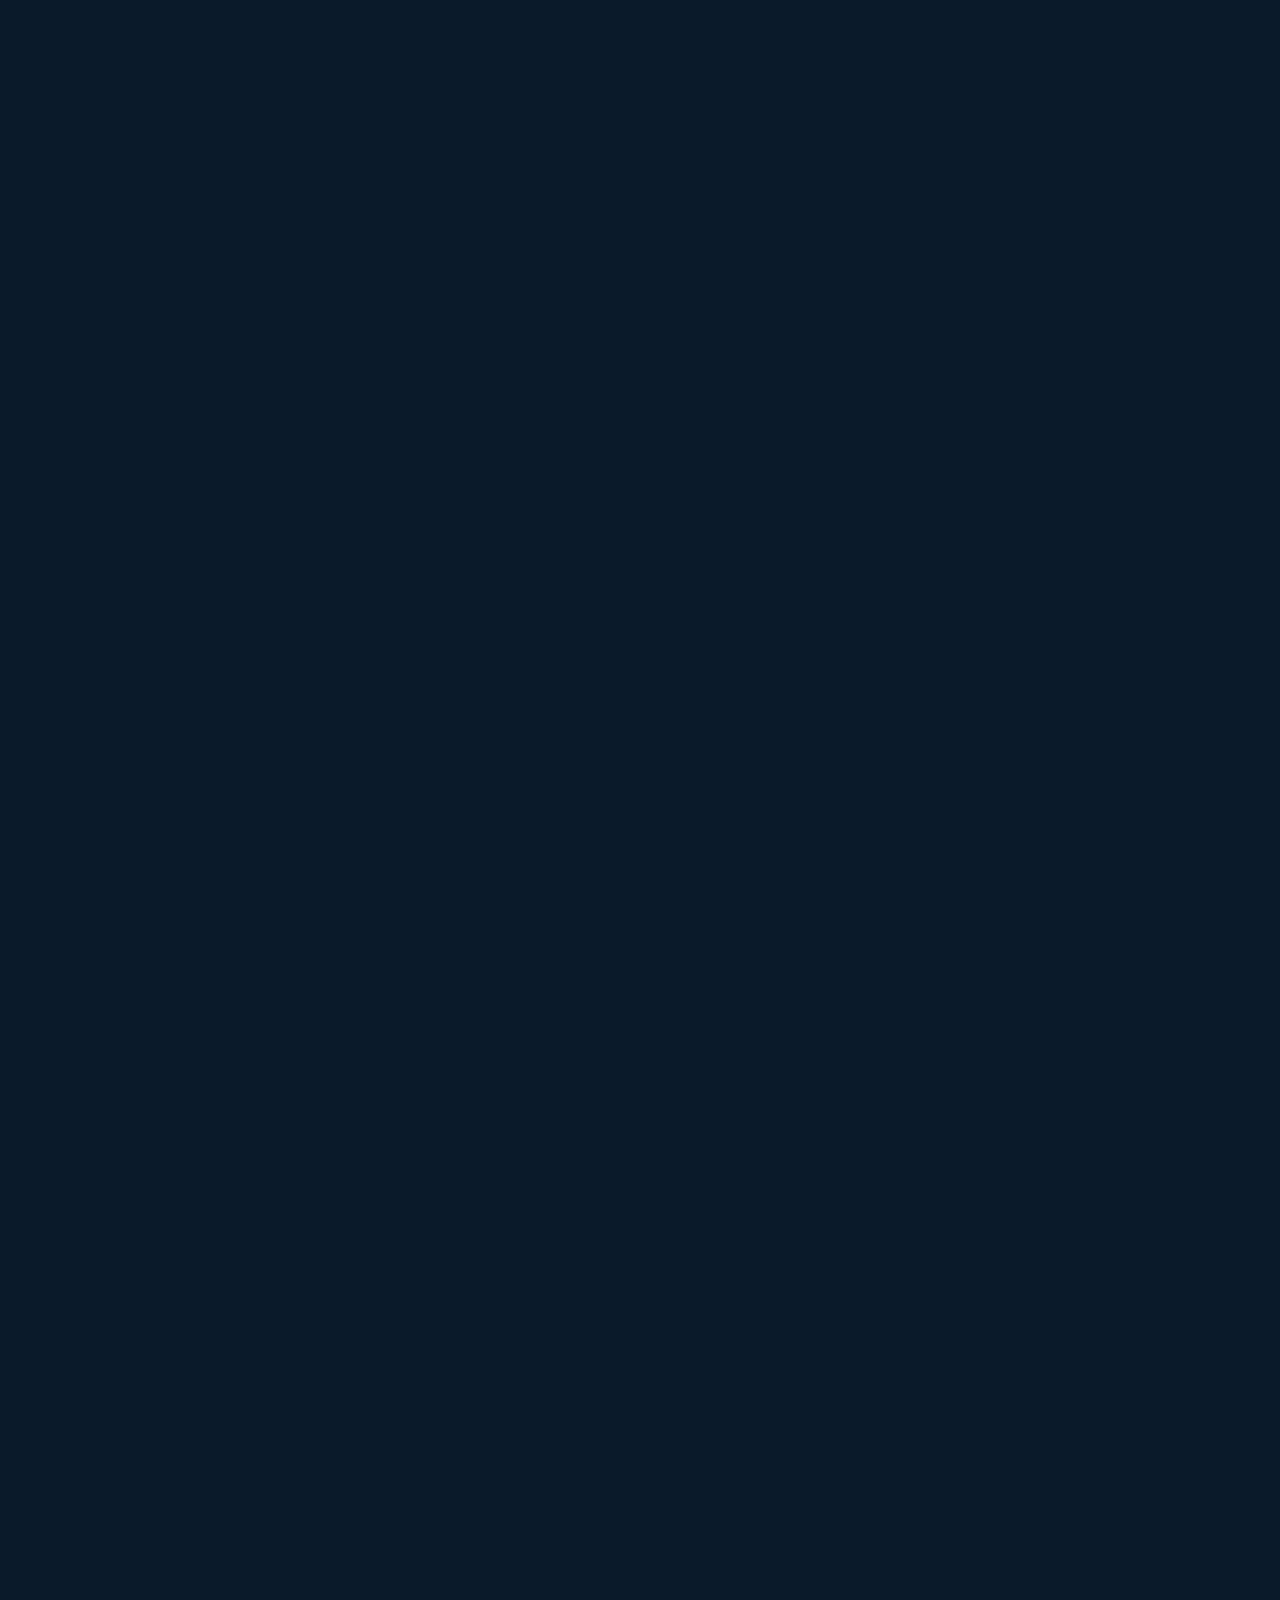
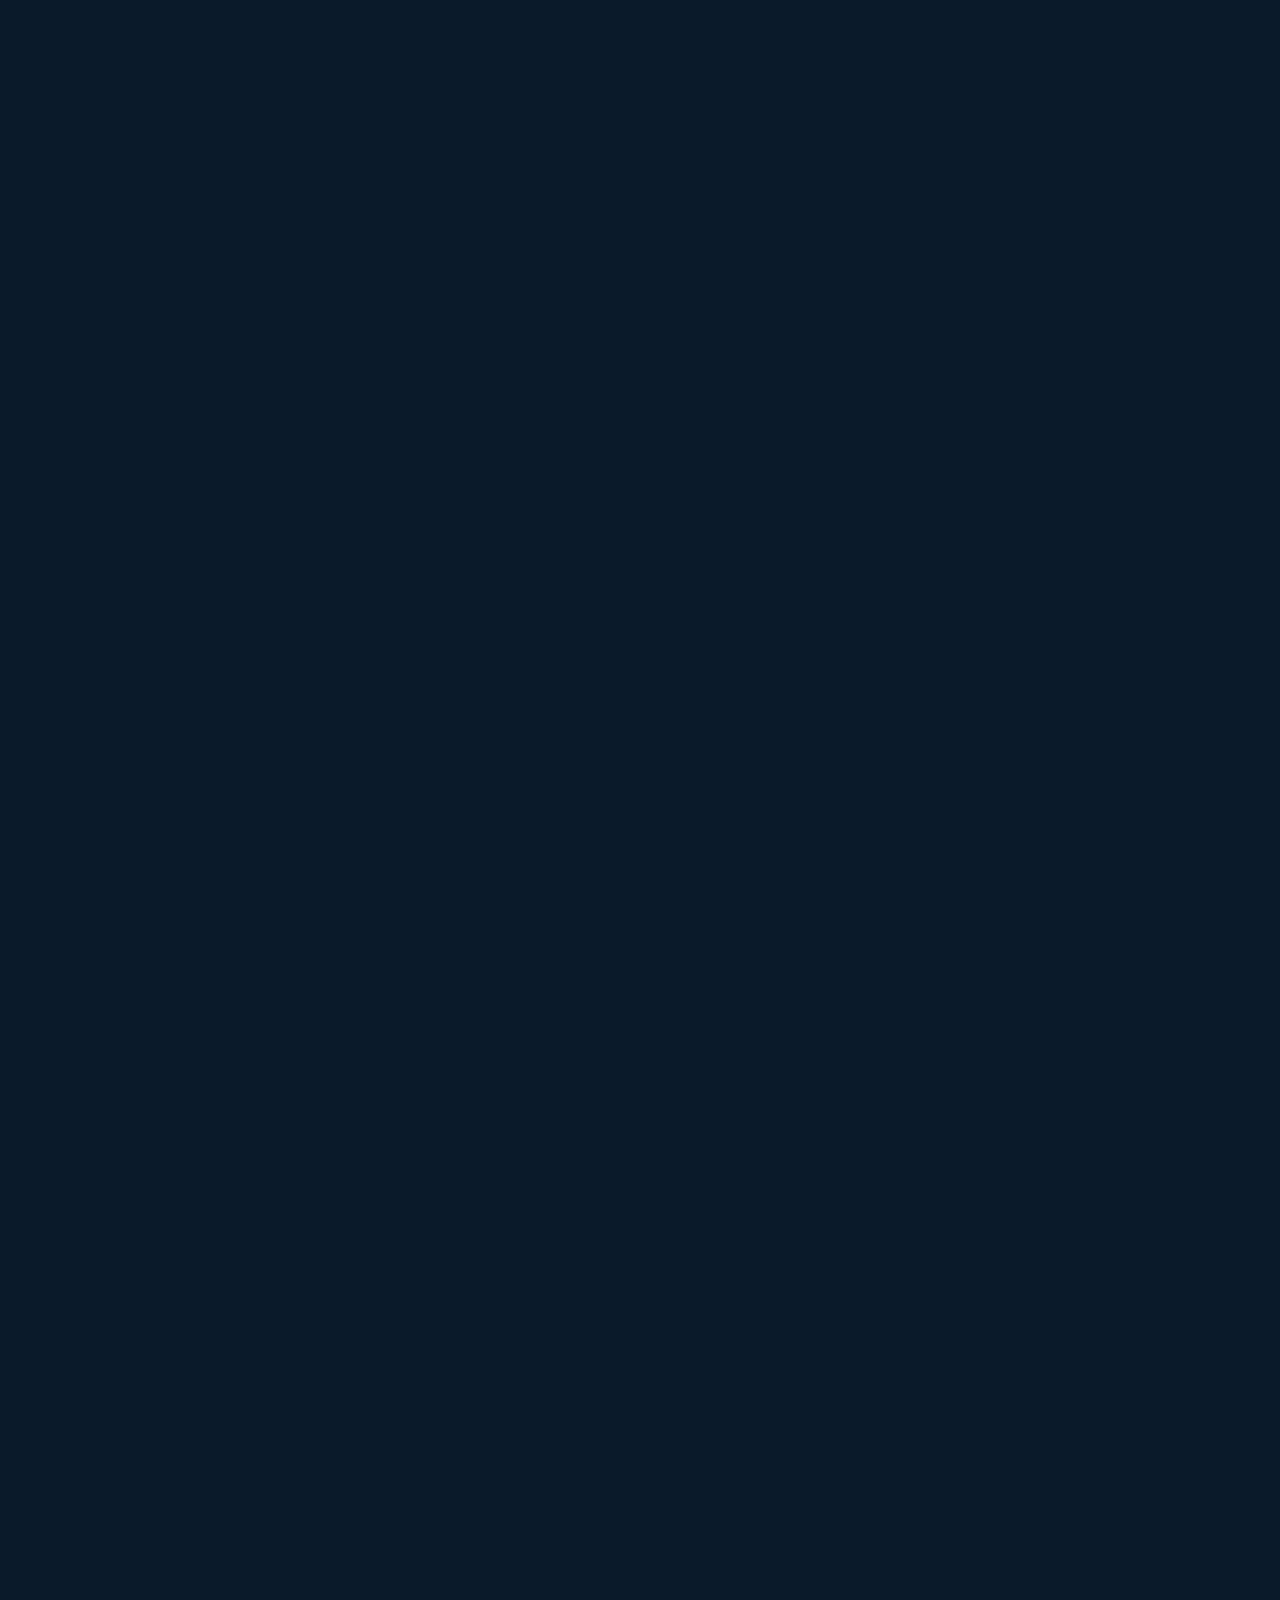
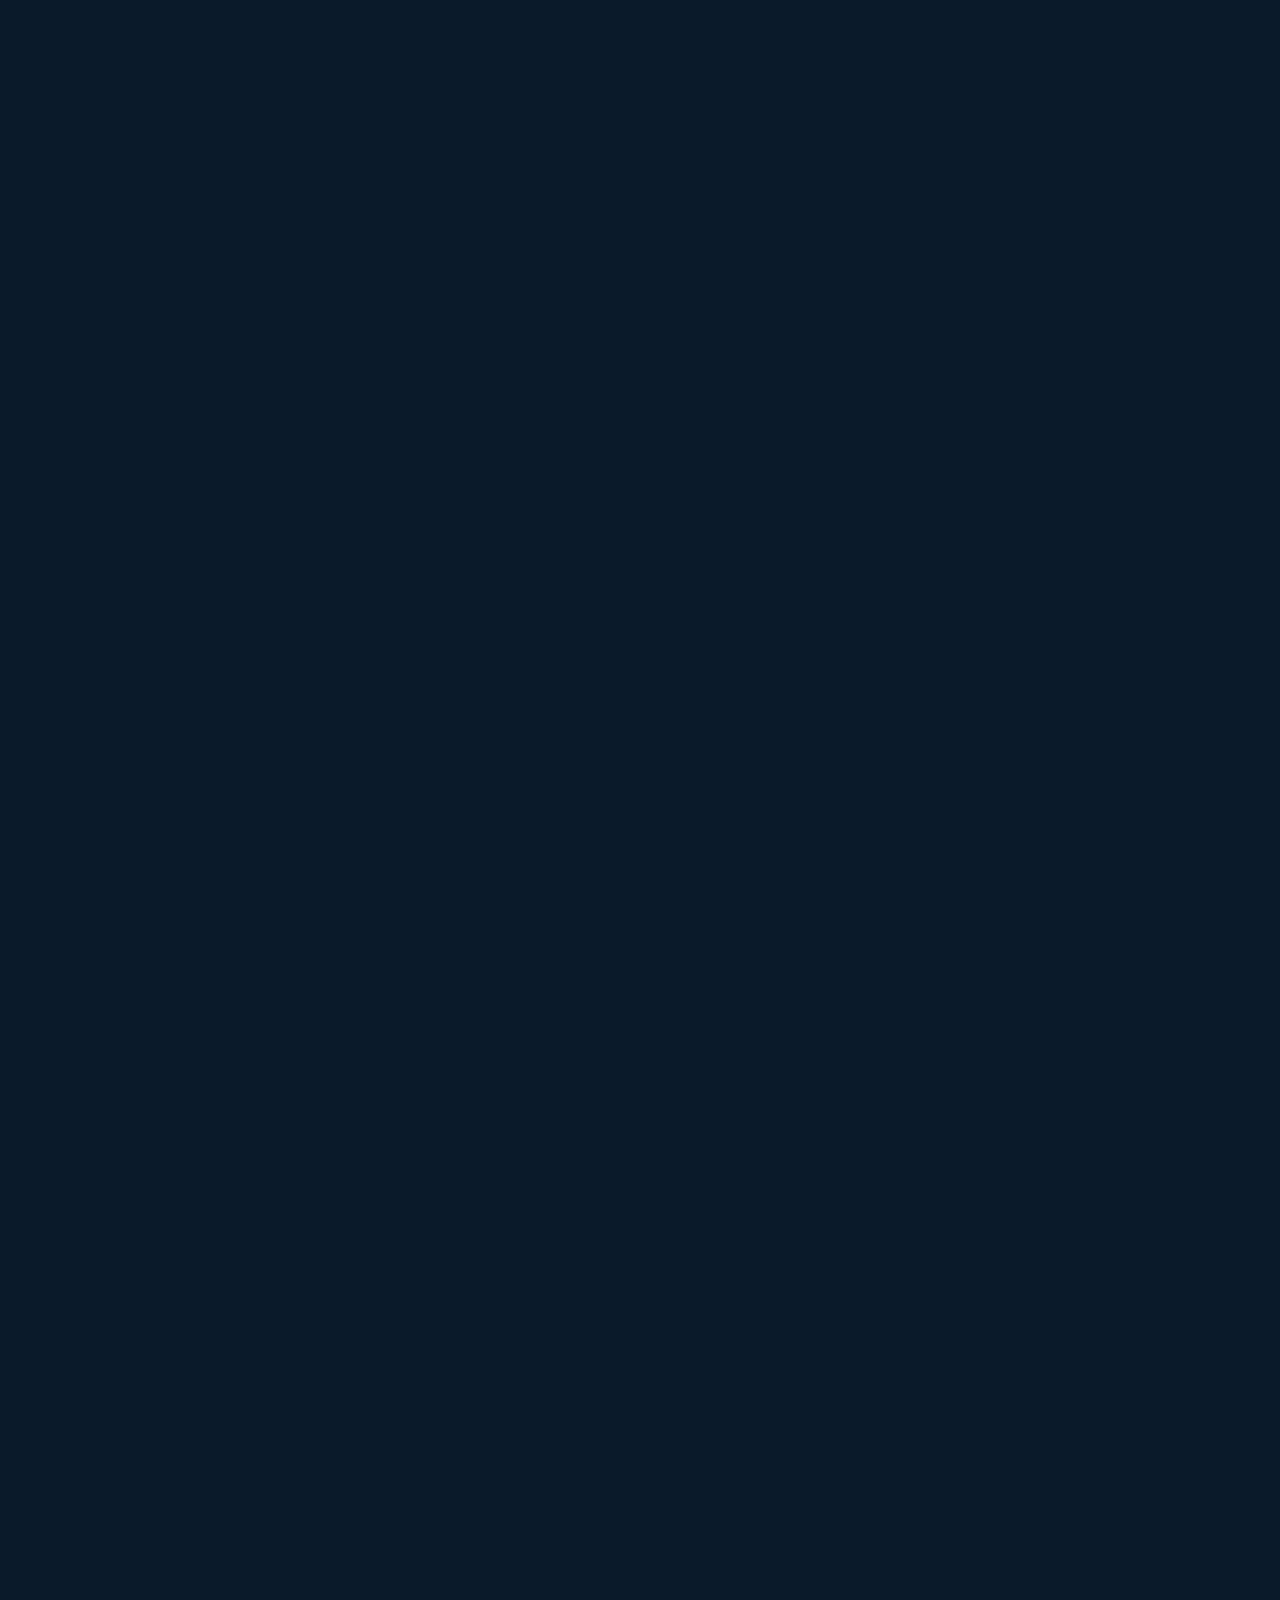
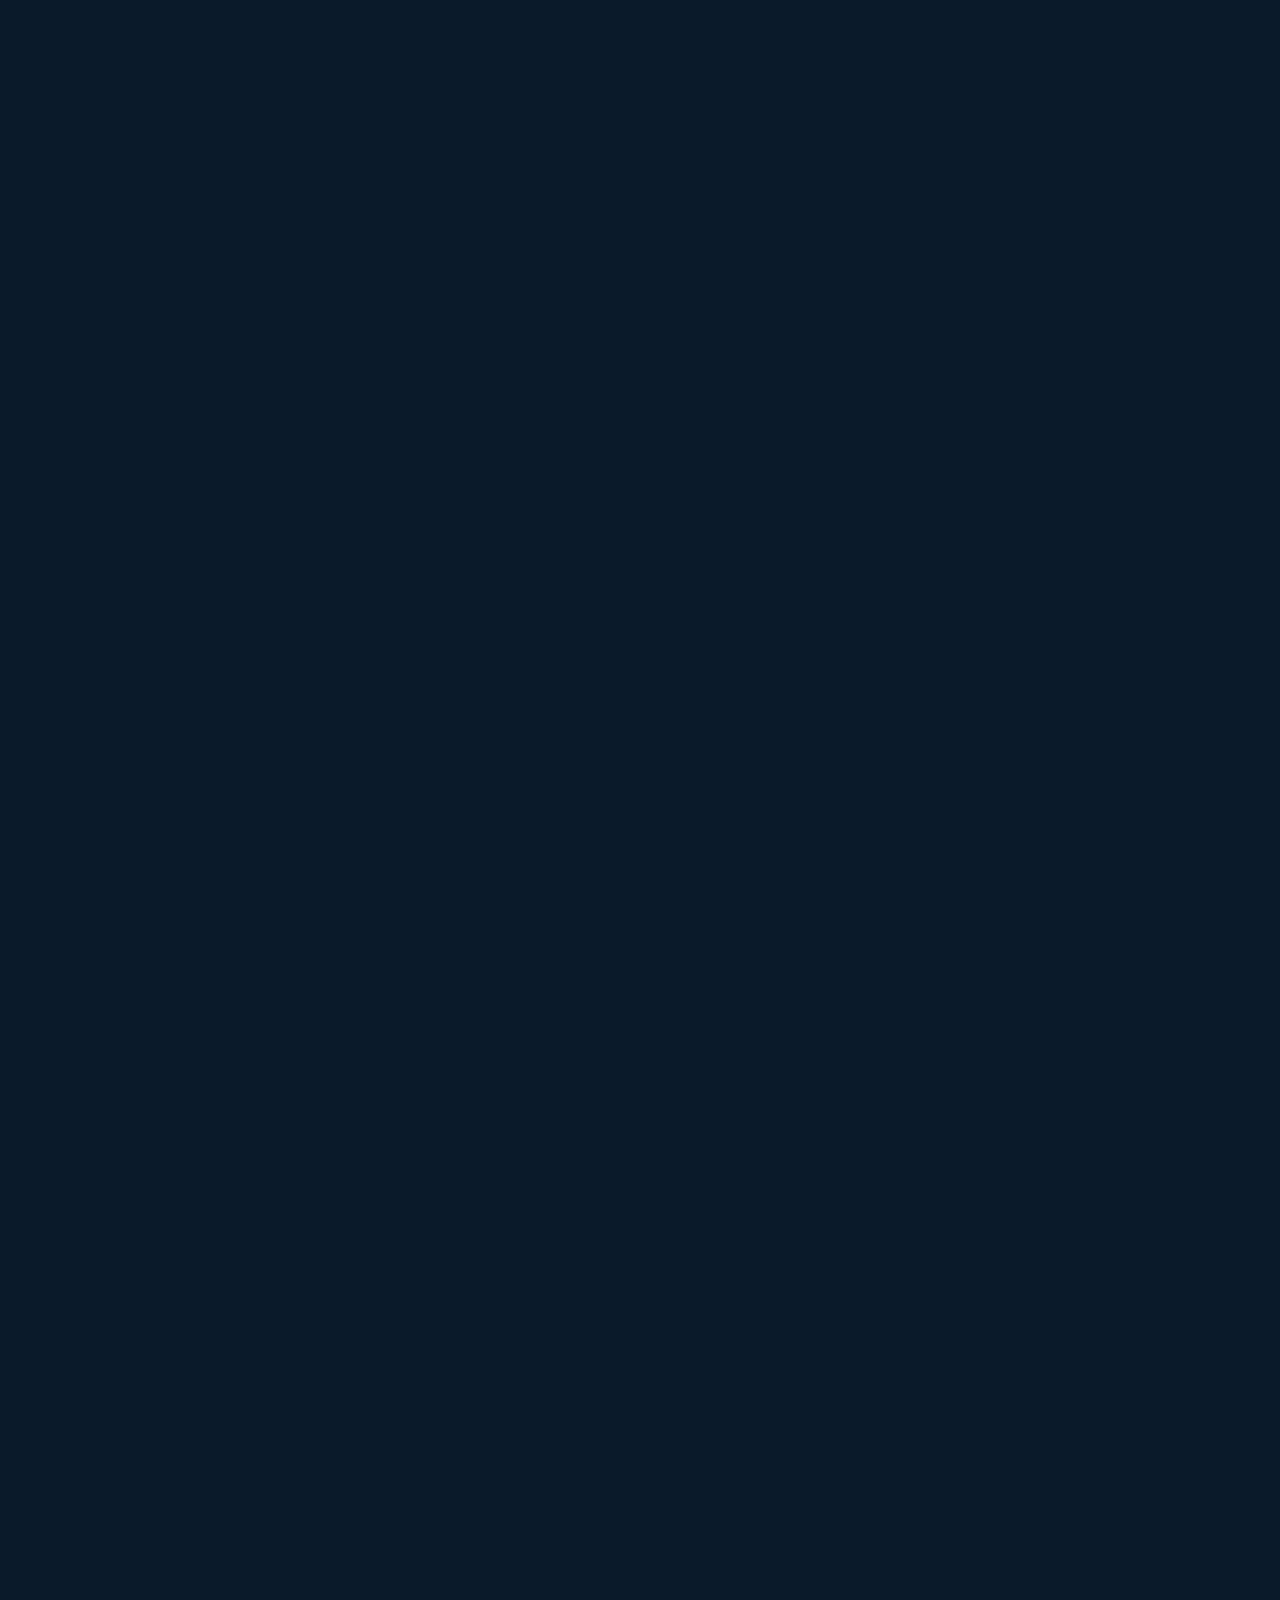
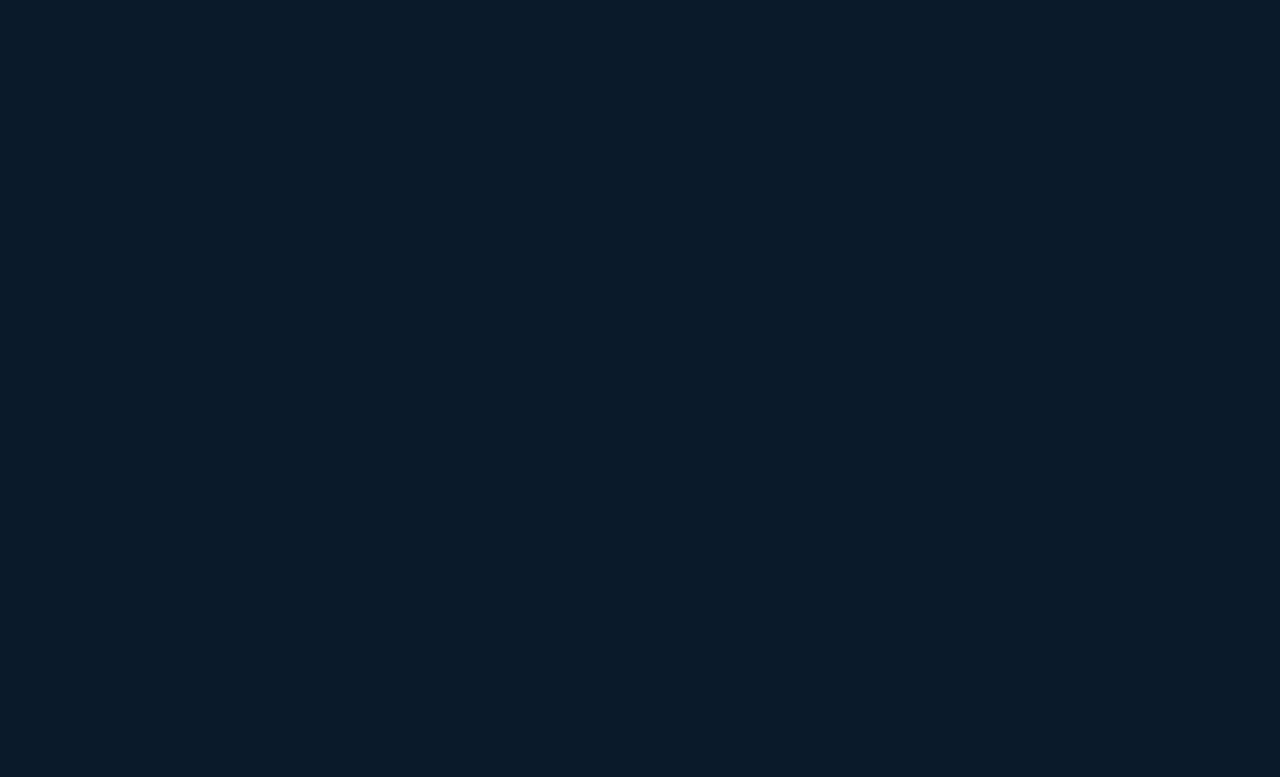
==== commit 70dd4e22: "Доработка главной страницы" ====
--- a/src/index.html
+++ b/src/index.html
@@ -9,8 +9,8 @@
   <link rel="stylesheet" href="./css/main.css">
   <title>Главная страница</title>
 </head>
-<body class="flex h-full flex-col bg-main overflow-x-hidden">
-  <header class="header">
+<body class="relative flex h-full flex-col bg-main overflow-x-hidden">
+  <header class="header z-10 absolute top-0 left-0 right-0">
     <div class="mx-auto container px-3 sm:px-6 lg:px-16">
       <nav class="relative z-50 flex justify-between border-0 border-b-white pt-7 pb-6 lg:border-b lg:pt-14 lg:pb-12">
         <div class="flex items-center w-full md:gap-x-14">
@@ -90,25 +90,29 @@
   </header>
 
   <main>
-    <section class="hero mb-32 hidden">
+    <section class="hero relative z-0 pt-32 pb-16 mb-24 sm:mb-32 min-h-[680px] sm:min-h-[90vh] lg:pt-[230px] lg:pb-48">
+      <div class="mx-auto container px-3 sm:px-6 lg:px-16">
+        <div class="content max-lg:flex max-lg:flex-col max-lg:items-center max-lg:justify-center">
+          <h1 class="text-white uppercase font-medium max-w-[1440px] text-3xl leading-9 mb-7 max-lg:mb-64 max-lg:text-center md:text-6xl md:leading-[66px] 2xl:text-8xl 2xl:leading-[100px]">Discover the hidden wonders underwater</h1>
+          <p class="max-lg:text-center text-lg leading-6 text-white max-w-2xl lg:text-xl lg:leading-8 lg:mb-14">Explore the underwater world and master freediving with our freediving school. Gain unforgettable experience and breath control under the guidance of experienced instructors</p>
+        </div>
+      </div>
+      <div class="swiper-nav relative flex items-center justify-center max-lg:hidden lg:ml-auto lg:absolute lg:right-16 lg:bottom-12">
+        <div class="swiper-pagination relative bottom-auto z-10"></div>
+      </div>
       <!-- Swiper -->
-      <div class="swiper heroSwiper">
+      <div class="swiper heroSwiper absolute left-0 top-0 w-full h-full z-[-2] max-lg:hidden">
         <div class="swiper-wrapper">
-          <div class="swiper-slide">Lorem ipsum dolor sit amet consectetur adipisicing elit. Debitis hic assumenda nam quo in, sequi perferendis odit aut sint asperiores. Doloribus, exercitationem rerum quibusdam consequatur, quidem, dolore aliquid similique ullam blanditiis temporibus inventore. Perspiciatis suscipit libero facilis aperiam eius, quos quibusdam numquam placeat consequatur ad sint asperiores repellat possimus autem iusto atque modi at molestiae fugit delectus magnam. Suscipit quaerat ipsam sed laborum pariatur aliquam omnis officiis ipsum? Tempore, porro harum. Iusto suscipit at voluptatibus, sit, quas assumenda tempore quisquam excepturi eaque omnis, nam sed aperiam a sequi illum cupiditate necessitatibus. Ipsum rem veritatis blanditiis neque laudantium eius deleniti facere.</div>
-          <div class="swiper-slide">Lorem ipsum dolor sit amet consectetur adipisicing elit. Debitis hic assumenda nam quo in, sequi perferendis odit aut sint asperiores. Doloribus, exercitationem rerum quibusdam consequatur, quidem, dolore aliquid similique ullam blanditiis temporibus inventore. Perspiciatis suscipit libero facilis aperiam eius, quos quibusdam numquam placeat consequatur ad sint asperiores repellat possimus autem iusto atque modi at molestiae fugit delectus magnam. Suscipit quaerat ipsam sed laborum pariatur aliquam omnis officiis ipsum? Tempore, porro harum. Iusto suscipit at voluptatibus, sit, quas assumenda tempore quisquam excepturi eaque omnis, nam sed aperiam a sequi illum cupiditate necessitatibus. Ipsum rem veritatis blanditiis neque laudantium eius deleniti facere.</div>
-          <div class="swiper-slide">Lorem ipsum dolor sit amet consectetur adipisicing elit. Debitis hic assumenda nam quo in, sequi perferendis odit aut sint asperiores. Doloribus, exercitationem rerum quibusdam consequatur, quidem, dolore aliquid similique ullam blanditiis temporibus inventore. Perspiciatis suscipit libero facilis aperiam eius, quos quibusdam numquam placeat consequatur ad sint asperiores repellat possimus autem iusto atque modi at molestiae fugit delectus magnam. Suscipit quaerat ipsam sed laborum pariatur aliquam omnis officiis ipsum? Tempore, porro harum. Iusto suscipit at voluptatibus, sit, quas assumenda tempore quisquam excepturi eaque omnis, nam sed aperiam a sequi illum cupiditate necessitatibus. Ipsum rem veritatis blanditiis neque laudantium eius deleniti facere.</div>
-          <div class="swiper-slide">Lorem ipsum dolor sit amet consectetur adipisicing elit. Debitis hic assumenda nam quo in, sequi perferendis odit aut sint asperiores. Doloribus, exercitationem rerum quibusdam consequatur, quidem, dolore aliquid similique ullam blanditiis temporibus inventore. Perspiciatis suscipit libero facilis aperiam eius, quos quibusdam numquam placeat consequatur ad sint asperiores repellat possimus autem iusto atque modi at molestiae fugit delectus magnam. Suscipit quaerat ipsam sed laborum pariatur aliquam omnis officiis ipsum? Tempore, porro harum. Iusto suscipit at voluptatibus, sit, quas assumenda tempore quisquam excepturi eaque omnis, nam sed aperiam a sequi illum cupiditate necessitatibus. Ipsum rem veritatis blanditiis neque laudantium eius deleniti facere.</div>
-          <div class="swiper-slide">Lorem ipsum dolor sit amet consectetur adipisicing elit. Debitis hic assumenda nam quo in, sequi perferendis odit aut sint asperiores. Doloribus, exercitationem rerum quibusdam consequatur, quidem, dolore aliquid similique ullam blanditiis temporibus inventore. Perspiciatis suscipit libero facilis aperiam eius, quos quibusdam numquam placeat consequatur ad sint asperiores repellat possimus autem iusto atque modi at molestiae fugit delectus magnam. Suscipit quaerat ipsam sed laborum pariatur aliquam omnis officiis ipsum? Tempore, porro harum. Iusto suscipit at voluptatibus, sit, quas assumenda tempore quisquam excepturi eaque omnis, nam sed aperiam a sequi illum cupiditate necessitatibus. Ipsum rem veritatis blanditiis neque laudantium eius deleniti facere.</div>
-          <div class="swiper-slide">Lorem ipsum dolor sit amet consectetur adipisicing elit. Debitis hic assumenda nam quo in, sequi perferendis odit aut sint asperiores. Doloribus, exercitationem rerum quibusdam consequatur, quidem, dolore aliquid similique ullam blanditiis temporibus inventore. Perspiciatis suscipit libero facilis aperiam eius, quos quibusdam numquam placeat consequatur ad sint asperiores repellat possimus autem iusto atque modi at molestiae fugit delectus magnam. Suscipit quaerat ipsam sed laborum pariatur aliquam omnis officiis ipsum? Tempore, porro harum. Iusto suscipit at voluptatibus, sit, quas assumenda tempore quisquam excepturi eaque omnis, nam sed aperiam a sequi illum cupiditate necessitatibus. Ipsum rem veritatis blanditiis neque laudantium eius deleniti facere.</div>
-          <div class="swiper-slide">Lorem ipsum dolor sit amet consectetur adipisicing elit. Debitis hic assumenda nam quo in, sequi perferendis odit aut sint asperiores. Doloribus, exercitationem rerum quibusdam consequatur, quidem, dolore aliquid similique ullam blanditiis temporibus inventore. Perspiciatis suscipit libero facilis aperiam eius, quos quibusdam numquam placeat consequatur ad sint asperiores repellat possimus autem iusto atque modi at molestiae fugit delectus magnam. Suscipit quaerat ipsam sed laborum pariatur aliquam omnis officiis ipsum? Tempore, porro harum. Iusto suscipit at voluptatibus, sit, quas assumenda tempore quisquam excepturi eaque omnis, nam sed aperiam a sequi illum cupiditate necessitatibus. Ipsum rem veritatis blanditiis neque laudantium eius deleniti facere.</div>
-          <div class="swiper-slide">Lorem ipsum dolor sit amet consectetur adipisicing elit. Debitis hic assumenda nam quo in, sequi perferendis odit aut sint asperiores. Doloribus, exercitationem rerum quibusdam consequatur, quidem, dolore aliquid similique ullam blanditiis temporibus inventore. Perspiciatis suscipit libero facilis aperiam eius, quos quibusdam numquam placeat consequatur ad sint asperiores repellat possimus autem iusto atque modi at molestiae fugit delectus magnam. Suscipit quaerat ipsam sed laborum pariatur aliquam omnis officiis ipsum? Tempore, porro harum. Iusto suscipit at voluptatibus, sit, quas assumenda tempore quisquam excepturi eaque omnis, nam sed aperiam a sequi illum cupiditate necessitatibus. Ipsum rem veritatis blanditiis neque laudantium eius deleniti facere.</div>
-          <div class="swiper-slide">Lorem ipsum dolor sit amet consectetur adipisicing elit. Debitis hic assumenda nam quo in, sequi perferendis odit aut sint asperiores. Doloribus, exercitationem rerum quibusdam consequatur, quidem, dolore aliquid similique ullam blanditiis temporibus inventore. Perspiciatis suscipit libero facilis aperiam eius, quos quibusdam numquam placeat consequatur ad sint asperiores repellat possimus autem iusto atque modi at molestiae fugit delectus magnam. Suscipit quaerat ipsam sed laborum pariatur aliquam omnis officiis ipsum? Tempore, porro harum. Iusto suscipit at voluptatibus, sit, quas assumenda tempore quisquam excepturi eaque omnis, nam sed aperiam a sequi illum cupiditate necessitatibus. Ipsum rem veritatis blanditiis neque laudantium eius deleniti facere.</div>
-        </div>
-        <div class="swiper-pagination"></div>
-      </div>
+          <div class="swiper-slide"><img src="./img/hero-slider-img.jpg" alt=""></div>
+          <div class="swiper-slide"><img src="./img/hero-slider-img.jpg" alt=""></div>
+          <div class="swiper-slide"><img src="./img/hero-slider-img.jpg" alt=""></div>
+        </div>
+        <!-- <div class="swiper-pagination"></div> -->
+      </div>
+      <div class="bg-image absolute left-0 top-0 w-full h-full object-cover z-[-2] lg:hidden"><img src="./img/hero-slider-img.jpg" class="w-full h-full object-cover" alt=""></div>
     </section>
 
-    <section class="hidden about-us mb-32 bg-no-repeat max-lg:bg-200 lg:bg-center lg:bg-contain" style="background-image: url('./img/about-bg.png');">
+    <section class="about-us mb-32 bg-no-repeat max-lg:bg-200 lg:bg-center lg:bg-contain" style="background-image: url('./img/about-bg.png');">
       <div class="mx-auto container px-3 sm:px-6 lg:px-16">
         <h2 class="text-6xl text-white font-medium text-center text-opacity-5 uppercase mb-8 lg:hidden">About us</h2>
         <div class="flex items-end flex-wrap gap-y-32 -mx-3 sm:-mx-6 lg:gap-x-10 xl:gap-x-14 lg:flex-nowrap lg:-mx-0 2xl:gap-x-24">
@@ -133,7 +137,7 @@
       </div>
     </section>
 
-    <section class="hidden z-0 about-diving relative pt-4 pb-20 mb-32 bg-no-repeat bg-center bg-cover max-lg:mt-64 lg:py-20 2xl:py-32" style="background-image: url('./img/about-diving-bg.jpg');">
+    <section class="z-0 about-diving relative pt-4 pb-20 mb-32 bg-no-repeat bg-center bg-cover max-lg:mt-64 lg:py-20 2xl:py-32" style="background-image: url('./img/about-diving-bg.jpg');">
       <div class="z-10 relative mx-auto container px-3 sm:px-6 lg:px-16">
         <img src="img/about-diving-decor.png" class="absolute w-32 h-32 md:w-42 md:h-42 max-lg:left-1/2 max-lg:-translate-x-1/2 max-lg:-top-48 lg:right-16 lg:bottom-0 xl:w-52 xl:h-52" alt="">
         <div class="py-8 px-6 border-white border border-opacity-20 backdrop-blur-lg bg-card lg:p-12 lg:w-8/12 2xl:w-5/12">
@@ -149,7 +153,7 @@
       </div>
     </section>
 
-    <section class="hidden standartbl mb-32">
+    <section class="standartbl mb-32">
       <div class="mx-auto container px-3 sm:px-6 lg:px-16">
         <div class="flex max-lg:flex-col max-lg:justify-center gap-y-5 items-center gap-x-7 mb-6 lg:items-end">
           <h2 class="text-6xl text-white font-medium max-lg:text-center text-opacity-5 uppercase lg:text-7xl lg:text-opacity-15 xl:text-9xl 2xl:text-[10rem] max-2xl:leading-none">TRIPS</h2>
@@ -365,7 +369,7 @@
       </div>
     </section>
 
-    <section class="hidden standartbl max-lg:mb-32">
+    <section class="standartbl max-lg:mb-32">
       <div class="mx-auto container px-3 sm:px-6 lg:px-16">
         <div class="flex max-lg:flex-col max-lg:justify-center gap-y-5 items-center gap-x-7 mb-6 lg:items-end">
           <h2 class="text-6xl text-white font-medium max-lg:text-center text-opacity-5 uppercase lg:text-7xl lg:text-opacity-15 xl:text-9xl 2xl:text-[10rem] max-2xl:leading-none">Courses</h2>
@@ -590,7 +594,7 @@
       </div>
     </section>
 
-    <section class="hidden team z-0 max-lg:mb-32 max-lg:bg-none bg-cover bg-center lg:relative lg:pt-48 lg:pb-80 lg:mb-16" style="background-image: url('./img/team-bg.jpg');">
+    <section class="team z-0 max-lg:mb-32 max-lg:bg-none bg-cover bg-center lg:relative lg:pt-48 lg:pb-80 lg:mb-16" style="background-image: url('./img/team-bg.jpg');">
       <div class="mx-auto container px-3 sm:px-6 lg:px-16">
         <h2 class="text-6xl text-white font-medium mb-16 max-lg:text-center text-opacity-5 uppercase lg:text-7xl lg:text-opacity-15 lg:mb-4 xl:text-9xl 2xl:text-[10rem] max-2xl:leading-none">TEAM</h2>
         <div class="grid gap-5 md:grid-cols-2">
@@ -694,7 +698,7 @@
       </div>
     </section>
 
-    <section class="hidden mb-32">
+    <section class="mb-32">
       <div class="mx-auto container px-3 sm:px-6 lg:px-16">
         <div class="relative flex flex-wrap max-lg:flex-col justify-center gap-y-5 items-center gap-x-7 lg:justify-between">
           <h2 class="text-6xl text-white font-medium max-lg:text-center text-opacity-5 uppercase lg:text-7xl lg:text-opacity-15 xl:text-9xl 2xl:text-[10rem] max-2xl:leading-none">FAQ</h2>
@@ -752,7 +756,7 @@
       </div>
     </section>
 
-    <section class="hidden mb-32">
+    <section class="mb-32">
       <div class="mx-auto container px-3 sm:px-6 lg:px-16">
         <div class="relative flex flex-wrap max-lg:flex-col justify-center gap-y-5 items-center gap-x-7 lg:justify-between">
           <h2 class="text-6xl text-white font-medium max-lg:text-center text-opacity-5 uppercase lg:text-7xl lg:text-opacity-15 xl:text-9xl 2xl:text-[10rem] max-2xl:leading-none">Reviews</h2>
@@ -857,30 +861,26 @@
       <div class="mx-auto container px-3 sm:px-6 lg:px-16">
         <h2 class="text-6xl text-white font-medium max-lg:text-center text-opacity-5 uppercase mb-5 lg:text-7xl lg:mb-9 xl:text-9xl 2xl:text-[10rem] max-2xl:leading-none">PLACE</h2>
       </div>
-        <div class="flex max-lg:flex-col mx-auto px-3 sm:px-6 lg:pr-0 justify-center gap-y-5 items-center gap-x-5 lg:justify-between container--fluid">
-          <div class="map relative max-lg:w-full h-[520] lg:w-2/5 lg:h-[610px] 3xl:h-[750px]">
-            <div class="map-baloon-info absolute max-w-[230px] py-2 pr-2 pl-4 rounded-2xl rounded-bl-none backdrop-blur-lg text-left text-white text-opacity-80 text-lg leading-5 lg:text-xl lg:leading-6">123 Main Street, City, Country, Postal Code</div>
-            <img src="./img/placemark.svg" class="absolute top-2/4 left-2/4" alt="">
-            <img src="img/map-img.jpg" class="w-full h-full object-cover" alt="">
-          </div>
-          <!-- Swiper -->
-          <div class="swiper placeSwiper max-lg:w-full h-[520] lg:w-3/5 lg:h-[610px] 3xl:h-[750px]">
-            <div class="swiper-wrapper">
-              <div class="swiper-slide"><img src="./img/place-img-01.jpg" alt=""></div>
-              <div class="swiper-slide"><img src="./img/place-img-01.jpg" alt=""></div>
-              <div class="swiper-slide"><img src="./img/place-img-01.jpg" alt=""></div>
-            </div>
-            <div class="swiper-nav relative flex items-center justify-center lg:ml-auto lg:absolute lg:right-16 lg:bottom-12">
-              <div
-                class="swiper-button-prev relative left-auto right-auto top-auto w-6 h-6 text-[#3B4855] mt-0 hover:text-accent lg:hidden">
-              </div>
-              <div class="swiper-pagination relative bottom-auto"></div>
-              <div
-                class="swiper-button-next relative left-auto right-auto top-auto w-6 h-6 text-[#3B4855] mt-0 hover:text-accent lg:hidden">
-              </div>
-            </div>
-          </div>
-        </div>
+      <div class="flex max-lg:flex-col mx-auto px-3 sm:px-6 lg:pr-0 justify-center gap-y-10 items-center gap-x-5 lg:justify-between container--fluid">
+        <div class="map relative max-lg:w-full h-[520px] lg:w-2/5 lg:h-[610px] 3xl:h-[750px]">
+          <div class="map-baloon-info absolute max-w-[230px] py-2 pr-2 pl-4 rounded-2xl rounded-bl-none backdrop-blur-lg text-left text-white text-opacity-80 text-lg leading-5 lg:text-xl lg:leading-6">123 Main Street, City, Country, Postal Code</div>
+          <img src="./img/placemark.svg" class="absolute top-2/4 left-2/4" alt="">
+          <img src="img/map-img.jpg" class="w-full h-full object-cover" alt="">
+        </div>
+        <!-- Swiper -->
+        <div class="swiper placeSwiper max-lg:w-full h-auto lg:w-3/5 lg:h-[610px] 3xl:h-[750px]">
+          <div class="swiper-nav relative flex items-center justify-center max-lg:mb-5 lg:ml-auto lg:absolute lg:right-16 lg:bottom-12">
+            <div class="swiper-button-prev relative left-auto right-auto top-auto w-6 h-6 text-[#3B4855] mt-0 hover:text-accent lg:hidden"></div>
+            <div class="swiper-pagination relative bottom-auto"></div>
+            <div class="swiper-button-next relative left-auto right-auto top-auto w-6 h-6 text-[#3B4855] mt-0 hover:text-accent lg:hidden"></div>
+          </div>
+          <div class="swiper-wrapper max-lg:h-[520px]">
+            <div class="swiper-slide"><img src="./img/place-img-01.jpg" alt=""></div>
+            <div class="swiper-slide"><img src="./img/place-img-01.jpg" alt=""></div>
+            <div class="swiper-slide"><img src="./img/place-img-01.jpg" alt=""></div>
+          </div>
+        </div>
+      </div>
     </section>
 
     <section class="ba z-0 relative bg-cover bg-center pt-28 pb-36" style="background-image: url('./img/cta-bg.jpg');">
--- a/src/css/main.css
+++ b/src/css/main.css
@@ -646,6 +646,10 @@
   left: auto;
 }
 
+.right-0 {
+  right: 0px;
+}
+
 .right-2 {
   right: 0.5rem;
 }
@@ -676,6 +680,10 @@
 
 .z-50 {
   z-index: 50;
+}
+
+.z-\[-2\] {
+  z-index: -2;
 }
 
 .-mx-3 {
@@ -704,6 +712,10 @@
   margin-bottom: 0.5rem;
 }
 
+.mb-24 {
+  margin-bottom: 6rem;
+}
+
 .mb-3 {
   margin-bottom: 0.75rem;
 }
@@ -804,12 +816,16 @@
   height: 1.5rem;
 }
 
+.h-\[520px\] {
+  height: 520px;
+}
+
 .h-\[60px\] {
   height: 60px;
 }
 
-.h-\[610px\] {
-  height: 610px;
+.h-auto {
+  height: auto;
 }
 
 .h-fit {
@@ -821,14 +837,14 @@
   height: 100%;
 }
 
-.h-\[520\] {
-  height: 520;
-}
-
 .min-h-\[540px\] {
   min-height: 540px;
 }
 
+.min-h-\[680px\] {
+  min-height: 680px;
+}
+
 .w-1\/2 {
   width: 50%;
 }
@@ -869,8 +885,16 @@
   width: calc(100% + 1.5rem);
 }
 
+.max-w-2xl {
+  max-width: 42rem;
+}
+
 .max-w-3xl {
   max-width: 48rem;
+}
+
+.max-w-\[1440px\] {
+  max-width: 1440px;
 }
 
 .max-w-\[230px\] {
@@ -1141,6 +1165,10 @@
   padding-bottom: 2rem;
 }
 
+.pb-16 {
+  padding-bottom: 4rem;
+}
+
 .pb-20 {
   padding-bottom: 5rem;
 }
@@ -1179,6 +1207,10 @@
 
 .pt-28 {
   padding-top: 7rem;
+}
+
+.pt-32 {
+  padding-top: 8rem;
 }
 
 .pt-4 {
@@ -1267,6 +1299,10 @@
 
 .leading-8 {
   line-height: 2rem;
+}
+
+.leading-9 {
+  line-height: 2.25rem;
 }
 
 .leading-none {
@@ -1432,15 +1468,13 @@
   --container-fluid-width: calc(var(--content-fluid-width) + (var(--container-offset) * 2));
 }
 
-/* .container--fluid {
-  padding-left: max(4rem, (100% - var(--content-fluid-width)) / 2);
-} */
-
 @media screen and (min-width: 1024px) {
   .container--fluid {
     padding-left: max(4rem, (100% - var(--content-fluid-width)) / 2) !important;
   }
 }
+
+/* стилизация карты */
 
 .map-baloon-info {
   top: calc(50% - 80px);
@@ -1448,20 +1482,22 @@
   background: linear-gradient(0deg, rgba(52, 90, 222, 0.12) 0%, rgba(52, 90, 222, 0.12) 100%), rgba(217, 217, 217, 0.01);
 }
 
-.header {
+/* затемнение под шапкой */
+
+main {
   position: relative;
-}
-
-.header::before {
+  z-index: 9;
+}
+
+main::before {
   content: '';
   position: absolute;
   top: 0;
   left: 0;
-  right: 0;
   width: 100%;
-  height: 280px;
-  background: linear-gradient(180deg, #000 0%, rgba(0, 0, 0, 0.00) 100%);
-  z-index: -1;
+  height: 240px;
+  background: linear-gradient(180deg, rgba(0, 0, 0, 0.80) 0%, rgba(0, 0, 0, 0.00) 100%);
+  z-index: 8;
 }
 
 .nav-menu {
@@ -1485,10 +1521,7 @@
   box-shadow: -30px 4px 40px rgba(10, 26, 42, 0.25);
 }
 
-/* .w-fullPlus {
-  margin-left: -20px;
-  margin-right: -20px;
-} */
+/* затемнение в блоке about diving */
 
 .about-diving::before {
   content: '';
@@ -1514,18 +1547,11 @@
   z-index: -1;
 }
 
+/* стилизация стандартного слайдера */
+
 .standartSwiper {
   overflow-x: visible;
 }
-
-/* .standartSwiper .swiper-slide {
-  width: calc(33.333% - 13px) !important;
-  height: 200px !important;
-} */
-
-/* .standartSwiper .swiper-slide:last-child {
-  margin-right: 20px;
-} */
 
 .standartSwiper .swiper-slide > a {
   display: flex;
@@ -1550,6 +1576,8 @@
   z-index: -1;
 }
 
+/* стандартные затемнения */
+
 .ba::before,
 .team::before {
   content: '';
@@ -1576,6 +1604,18 @@
   z-index: -1;
 }
 
+.hero::before {
+  content: '';
+  position: absolute;
+  left: 0;
+  bottom: 0;
+  right: 0;
+  width: 100%;
+  height: 400px;
+  background: linear-gradient(180deg, rgba(10, 26, 42, 0.00) 0%, #0A1A2A 100%);
+  z-index: -1;
+}
+
 /* ------------- SWIPER ------------- */
 
 .swiper {
@@ -1607,6 +1647,7 @@
   bottom: auto;
   top: auto;
   left: auto;
+  width: auto;
 }
 
 .swiper-horizontal>.swiper-pagination-bullets .swiper-pagination-bullet,
@@ -1648,6 +1689,8 @@
   opacity: 0;
 }
 
+/* дополнительные стили для аккордеона */
+
 .accordion-content {
   overflow: hidden;
   height: 0;
@@ -1662,9 +1705,7 @@
   transform: rotate(180deg);
 }
 
-.placeSwiper .swiper-pagination-bullet {
-  opacity: .7;
-}
+/* слайдер в блоке Place */
 
 .placeSwiper .swiper-slide::before {
   content: '';
@@ -1676,7 +1717,17 @@
   background: rgba(0, 0, 0, 0.20);
 }
 
+.placeSwiper .swiper-pagination-bullet {
+  opacity: .7;
+}
+
 @media screen and (max-width: 1023.98px) {
+  main::before,
+  .team::before,
+  .team::after {
+    display: none;
+  }
+
   .about-us {
     background-position-y: 55%;
     background-position-x: 60%;
@@ -1706,10 +1757,6 @@
     background: linear-gradient(180deg, #0A1A2A 0%, rgba(10, 26, 42, 0.00) 100%);
   }
 
-  .header::before {
-    display: none;
-  }
-
   .about-diving::before {
     bottom: 0;
     height: 100%;
@@ -1724,11 +1771,6 @@
     background-image: none !important;
   }
 
-  .team::before,
-  .team::after {
-    display: none;
-  }
-
   .swiper-pagination {
     margin-right: 24px;
     margin-left: 24px;
@@ -1847,6 +1889,14 @@
     margin-bottom: 8rem;
   }
 
+  .max-lg\:mb-5 {
+    margin-bottom: 1.25rem;
+  }
+
+  .max-lg\:mb-64 {
+    margin-bottom: 16rem;
+  }
+
   .max-lg\:mr-auto {
     margin-right: auto;
   }
@@ -1863,8 +1913,16 @@
     margin-top: 16rem;
   }
 
+  .max-lg\:flex {
+    display: flex;
+  }
+
   .max-lg\:hidden {
     display: none;
+  }
+
+  .max-lg\:h-\[520px\] {
+    height: 520px;
   }
 
   .max-lg\:w-full {
@@ -1965,12 +2023,20 @@
     margin-right: -1.5rem;
   }
 
+  .sm\:mb-32 {
+    margin-bottom: 8rem;
+  }
+
   .sm\:aspect-square {
     aspect-ratio: 1 / 1;
   }
 
   .sm\:h-6 {
     height: 1.5rem;
+  }
+
+  .sm\:min-h-\[90vh\] {
+    min-height: 90vh;
   }
 
   .sm\:w-40 {
@@ -2006,6 +2072,11 @@
          column-gap: 3.5rem;
   }
 
+  .md\:text-6xl {
+    font-size: 3.75rem;
+    line-height: 1;
+  }
+
   .md\:text-xl {
     font-size: 1.25rem;
     line-height: 1.75rem;
@@ -2014,6 +2085,10 @@
   .md\:leading-7 {
     line-height: 1.75rem;
   }
+
+  .md\:leading-\[66px\] {
+    line-height: 66px;
+  }
 }
 
 @media (min-width: 1024px) {
@@ -2126,6 +2201,14 @@
     min-height: 660px;
   }
 
+  .lg\:w-2\/5 {
+    width: 40%;
+  }
+
+  .lg\:w-3\/5 {
+    width: 60%;
+  }
+
   .lg\:w-36 {
     width: 9rem;
   }
@@ -2140,18 +2223,6 @@
 
   .lg\:w-auto {
     width: auto;
-  }
-
-  .lg\:w-2\/6 {
-    width: 33.333333%;
-  }
-
-  .lg\:w-2\/5 {
-    width: 40%;
-  }
-
-  .lg\:w-3\/5 {
-    width: 60%;
   }
 
   .lg\:max-w-\[40\%\] {
@@ -2255,6 +2326,10 @@
     padding-bottom: 5rem;
   }
 
+  .lg\:pb-48 {
+    padding-bottom: 12rem;
+  }
+
   .lg\:pb-80 {
     padding-bottom: 20rem;
   }
@@ -2273,6 +2348,10 @@
 
   .lg\:pt-48 {
     padding-top: 12rem;
+  }
+
+  .lg\:pt-\[230px\] {
+    padding-top: 230px;
   }
 
   .lg\:text-2xl {
@@ -2436,8 +2515,17 @@
     padding-top: 4rem;
   }
 
+  .\32xl\:text-8xl {
+    font-size: 6rem;
+    line-height: 1;
+  }
+
   .\32xl\:text-\[10rem\] {
     font-size: 10rem;
+  }
+
+  .\32xl\:leading-\[100px\] {
+    line-height: 100px;
   }
 }
 
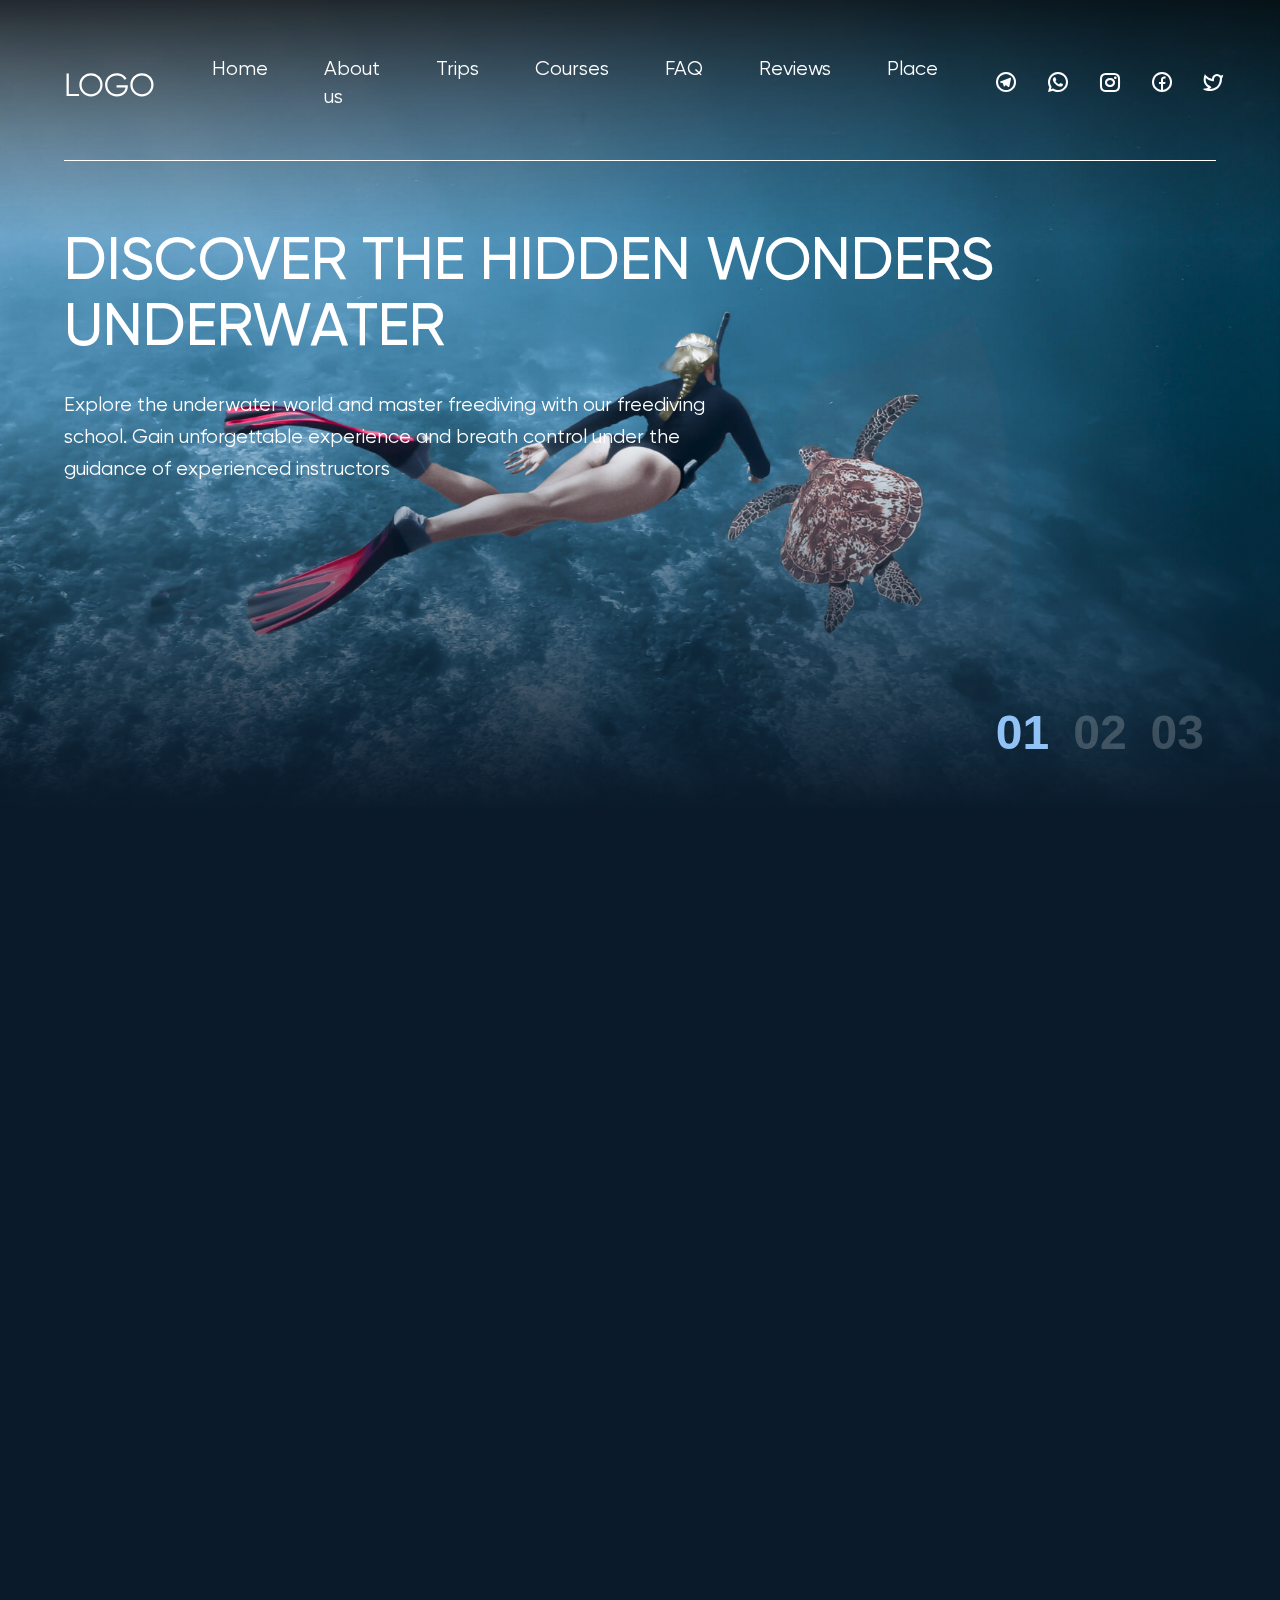
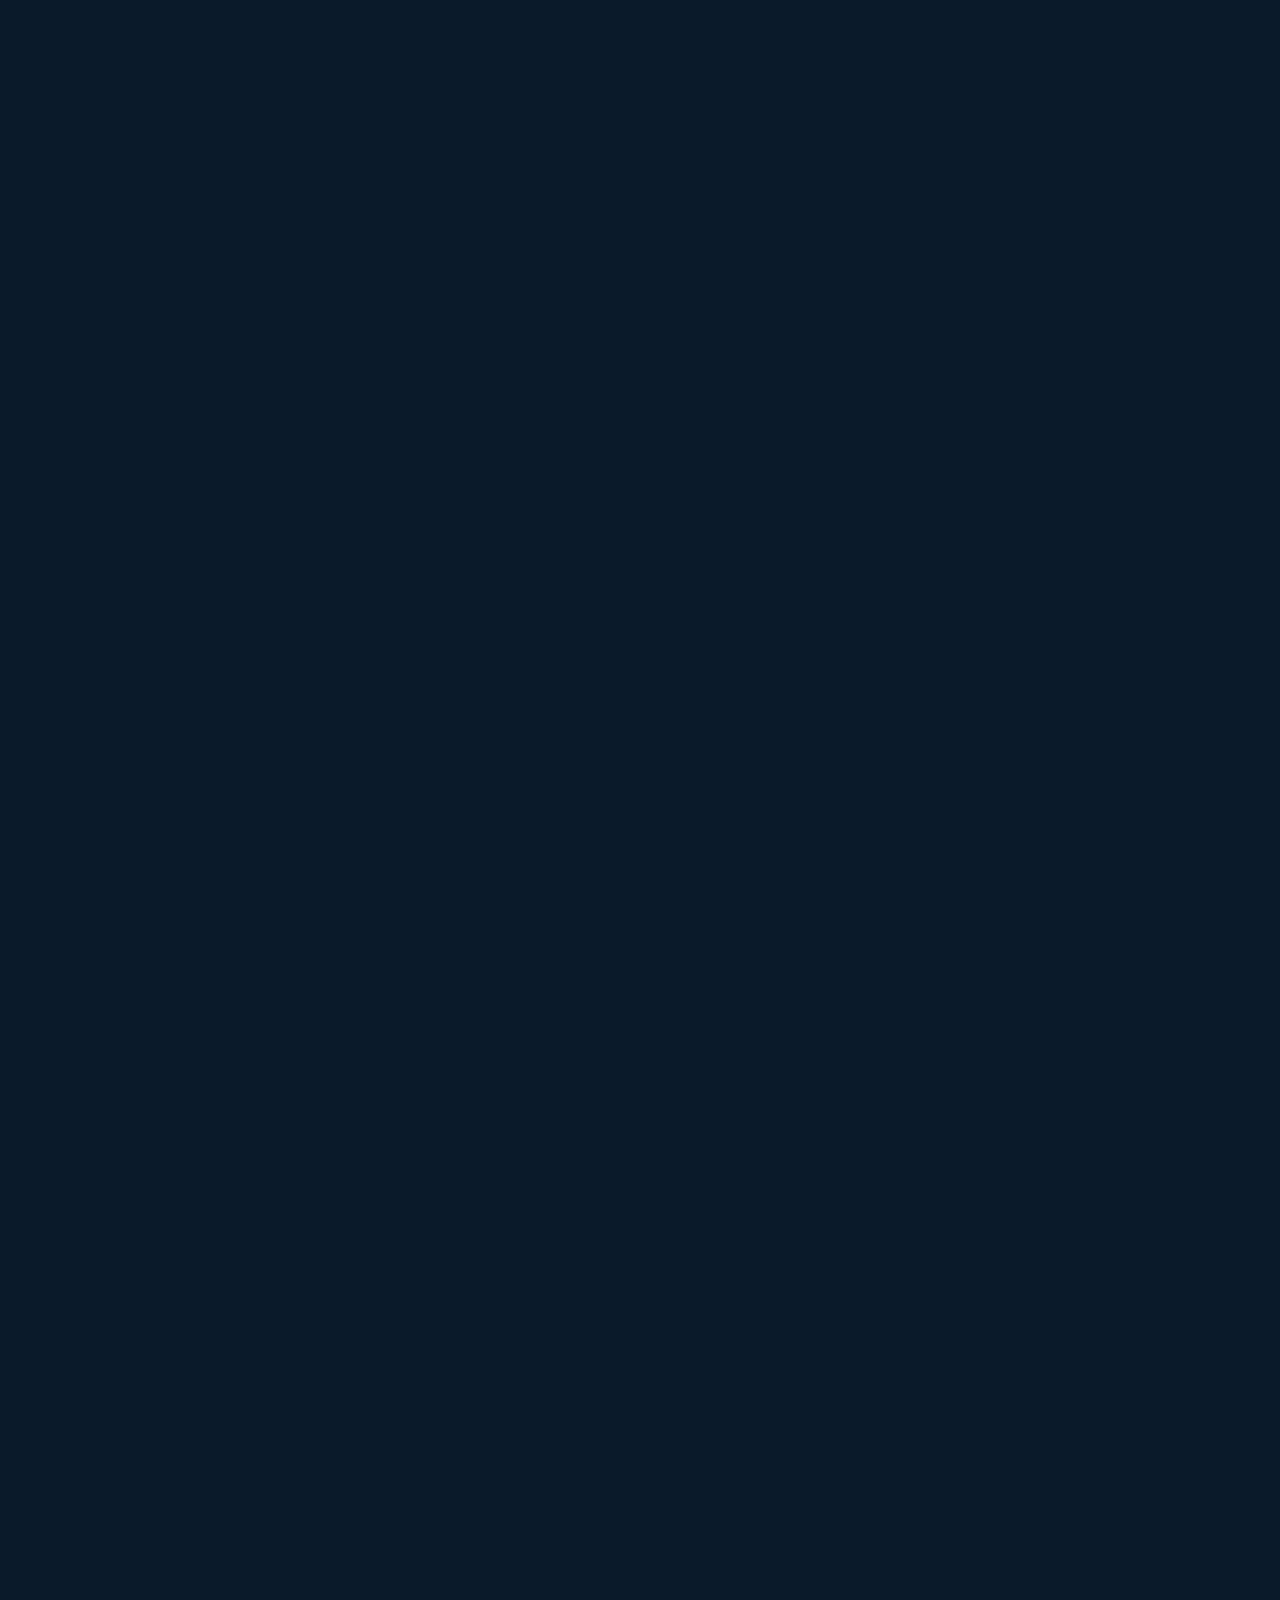
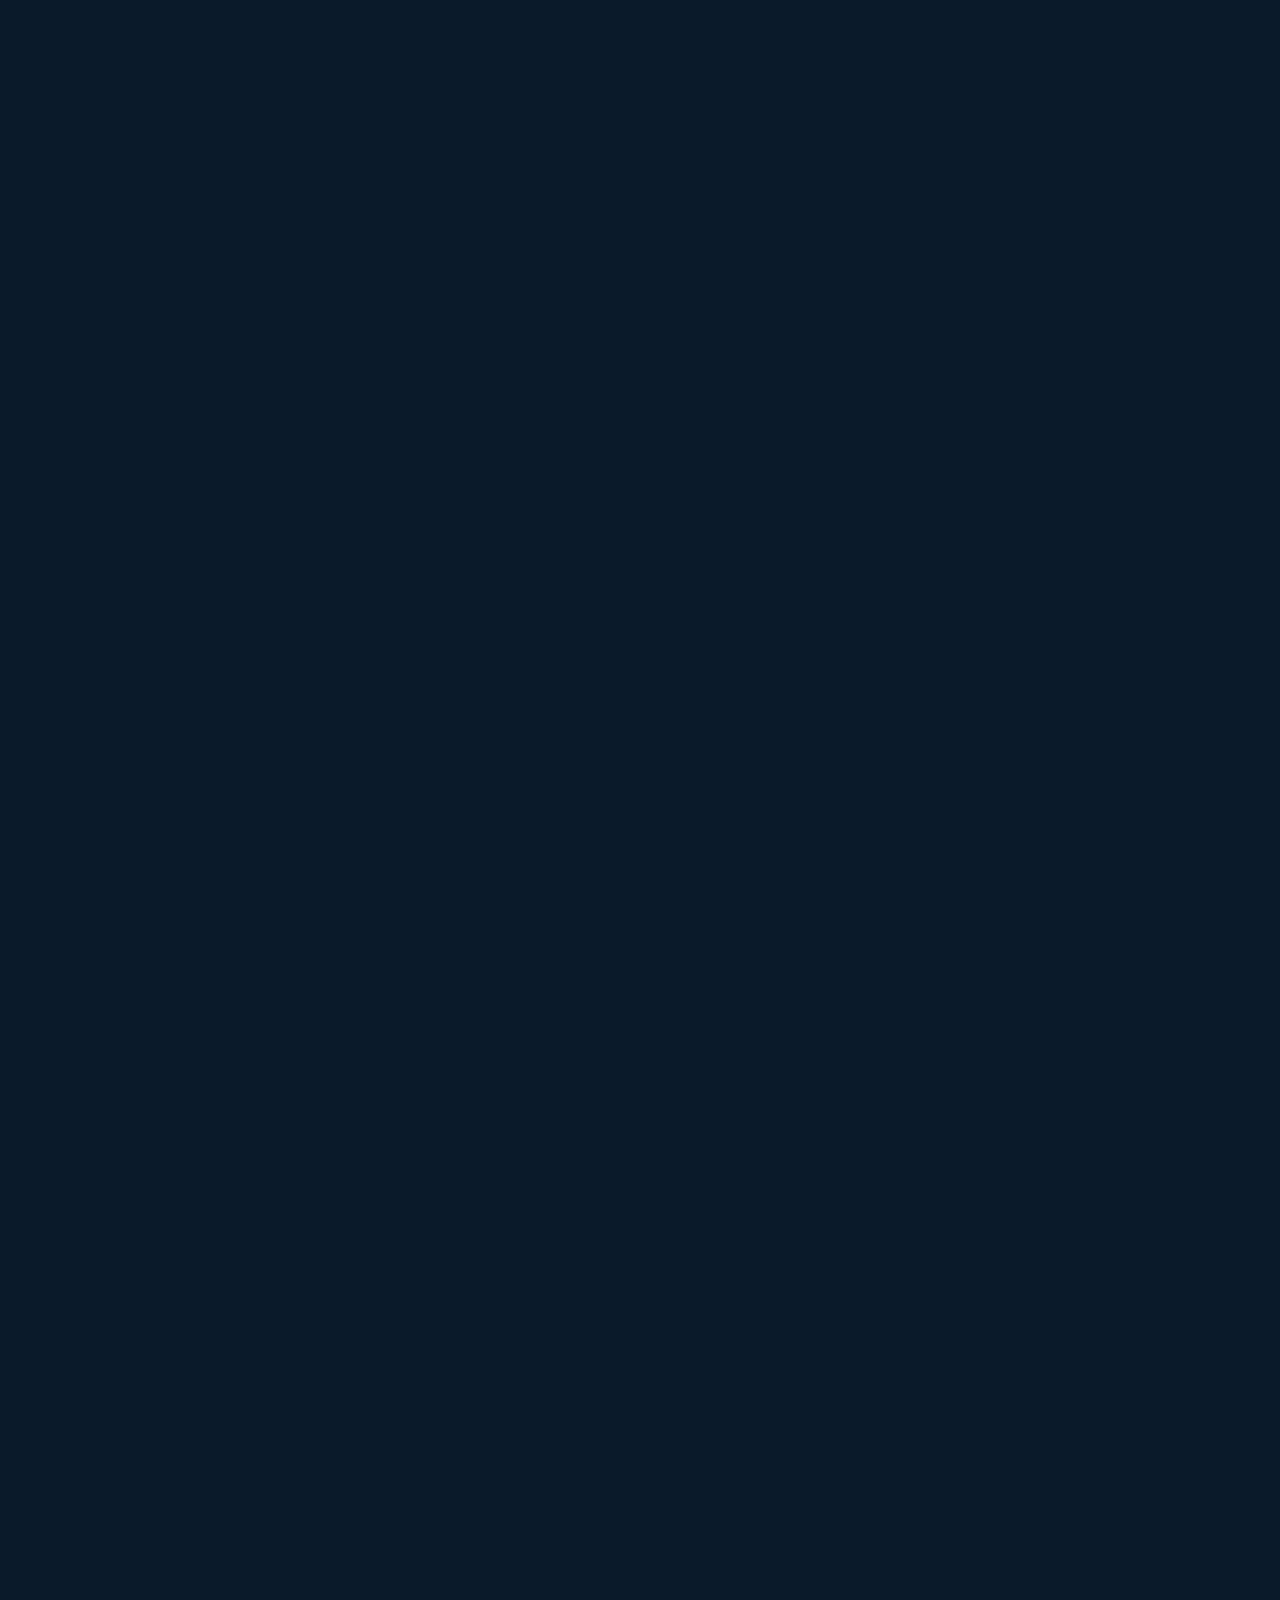
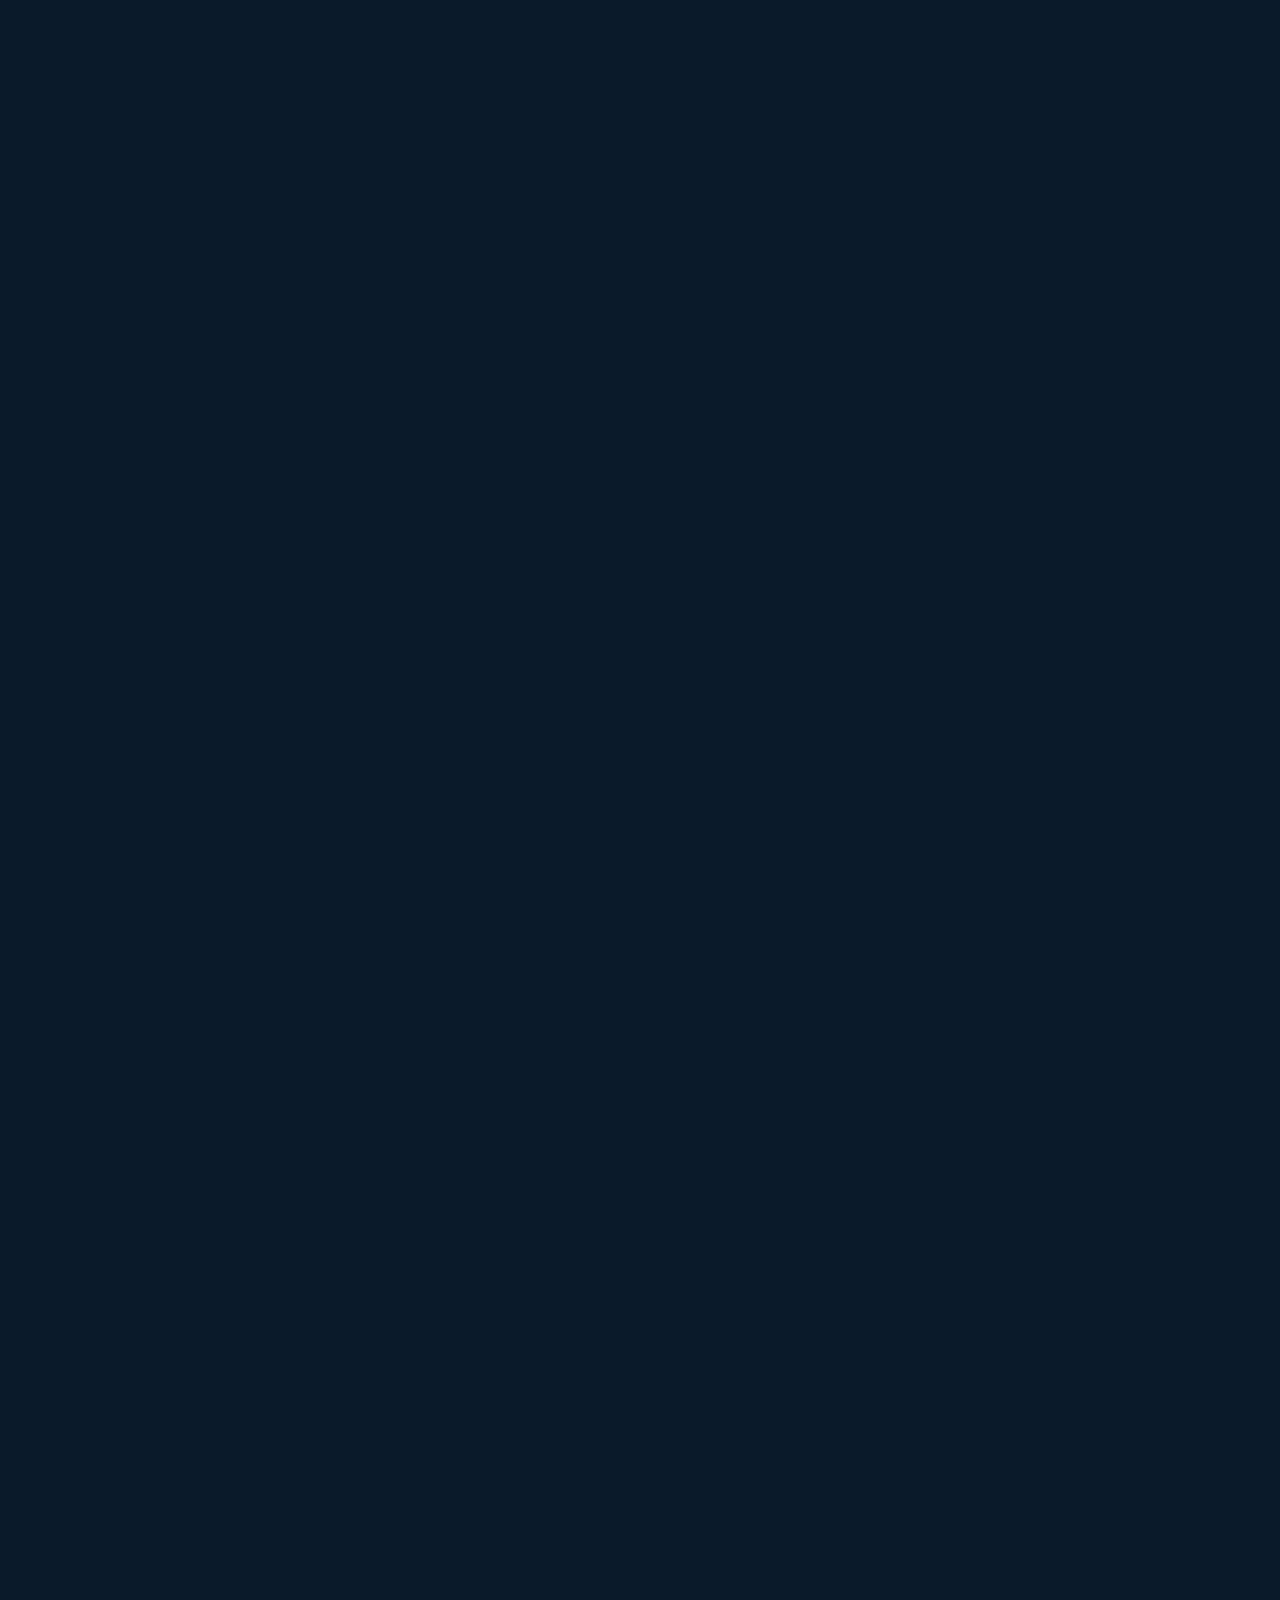
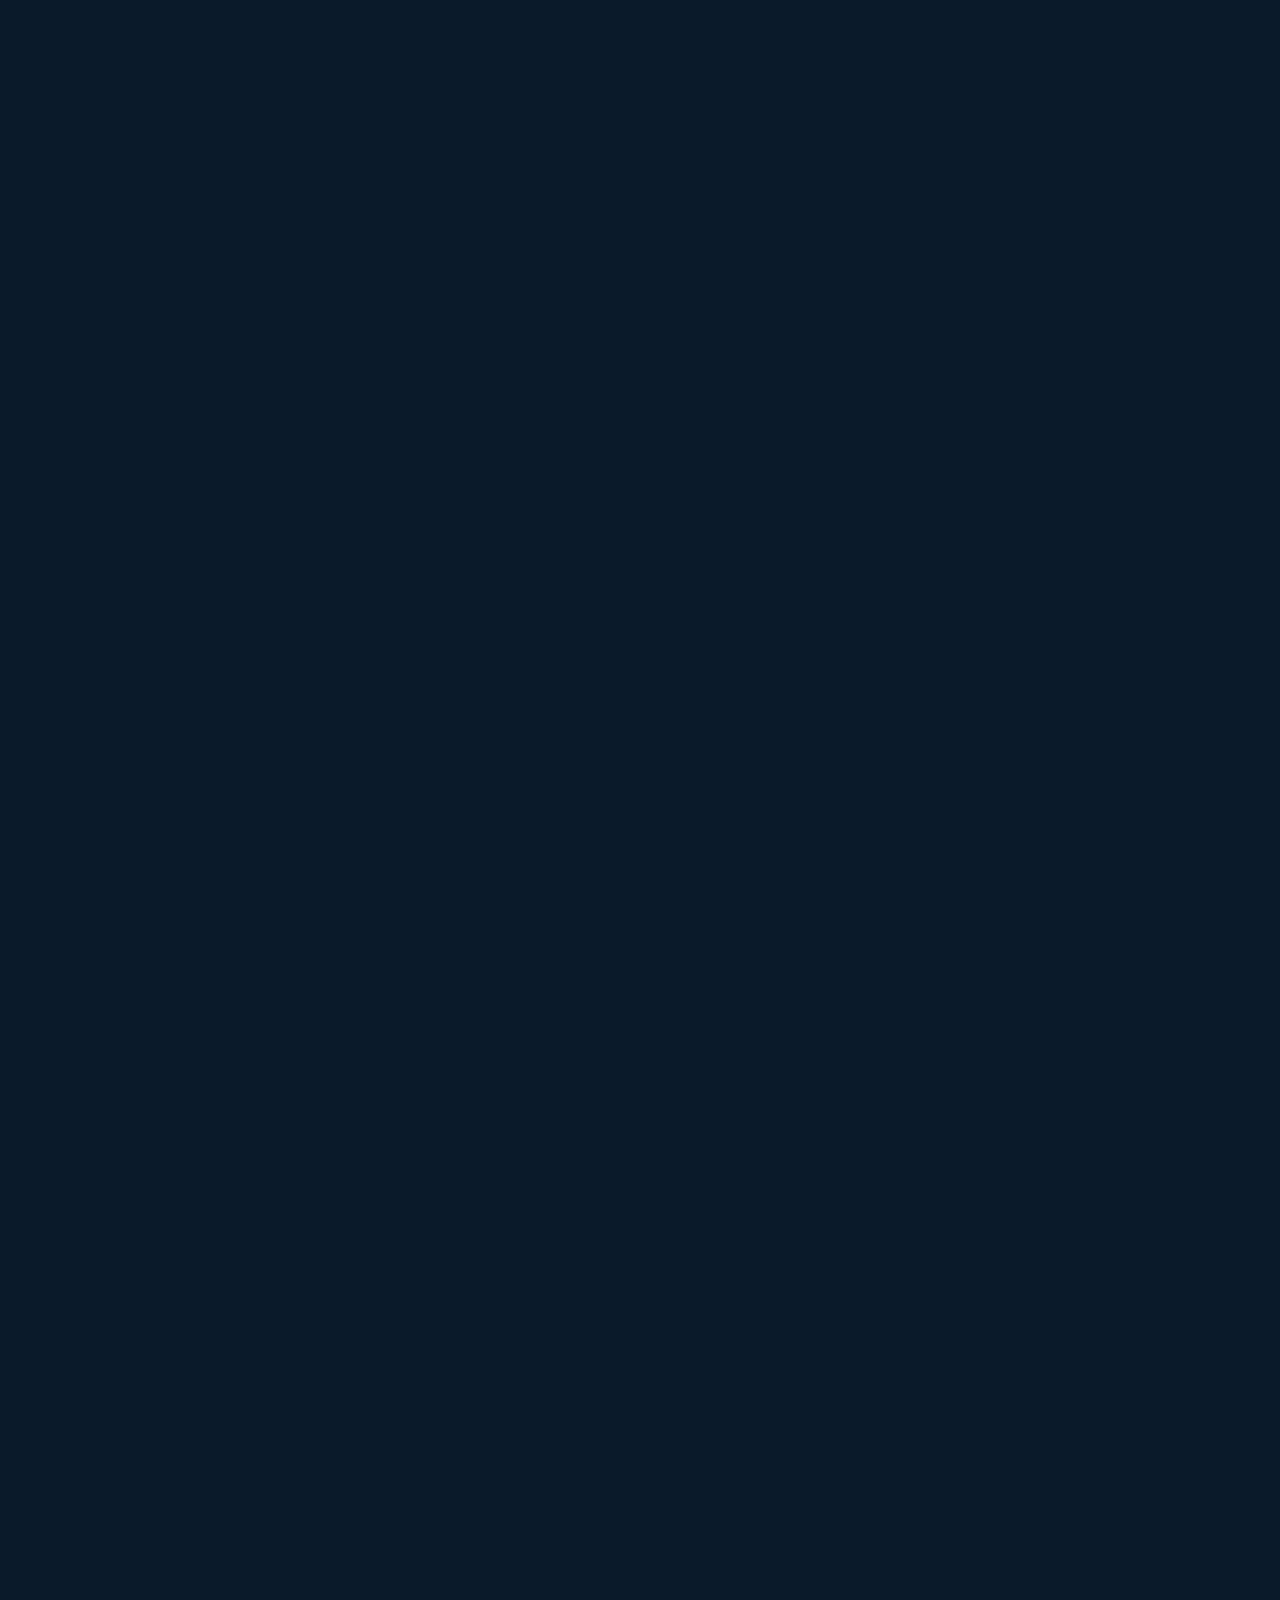
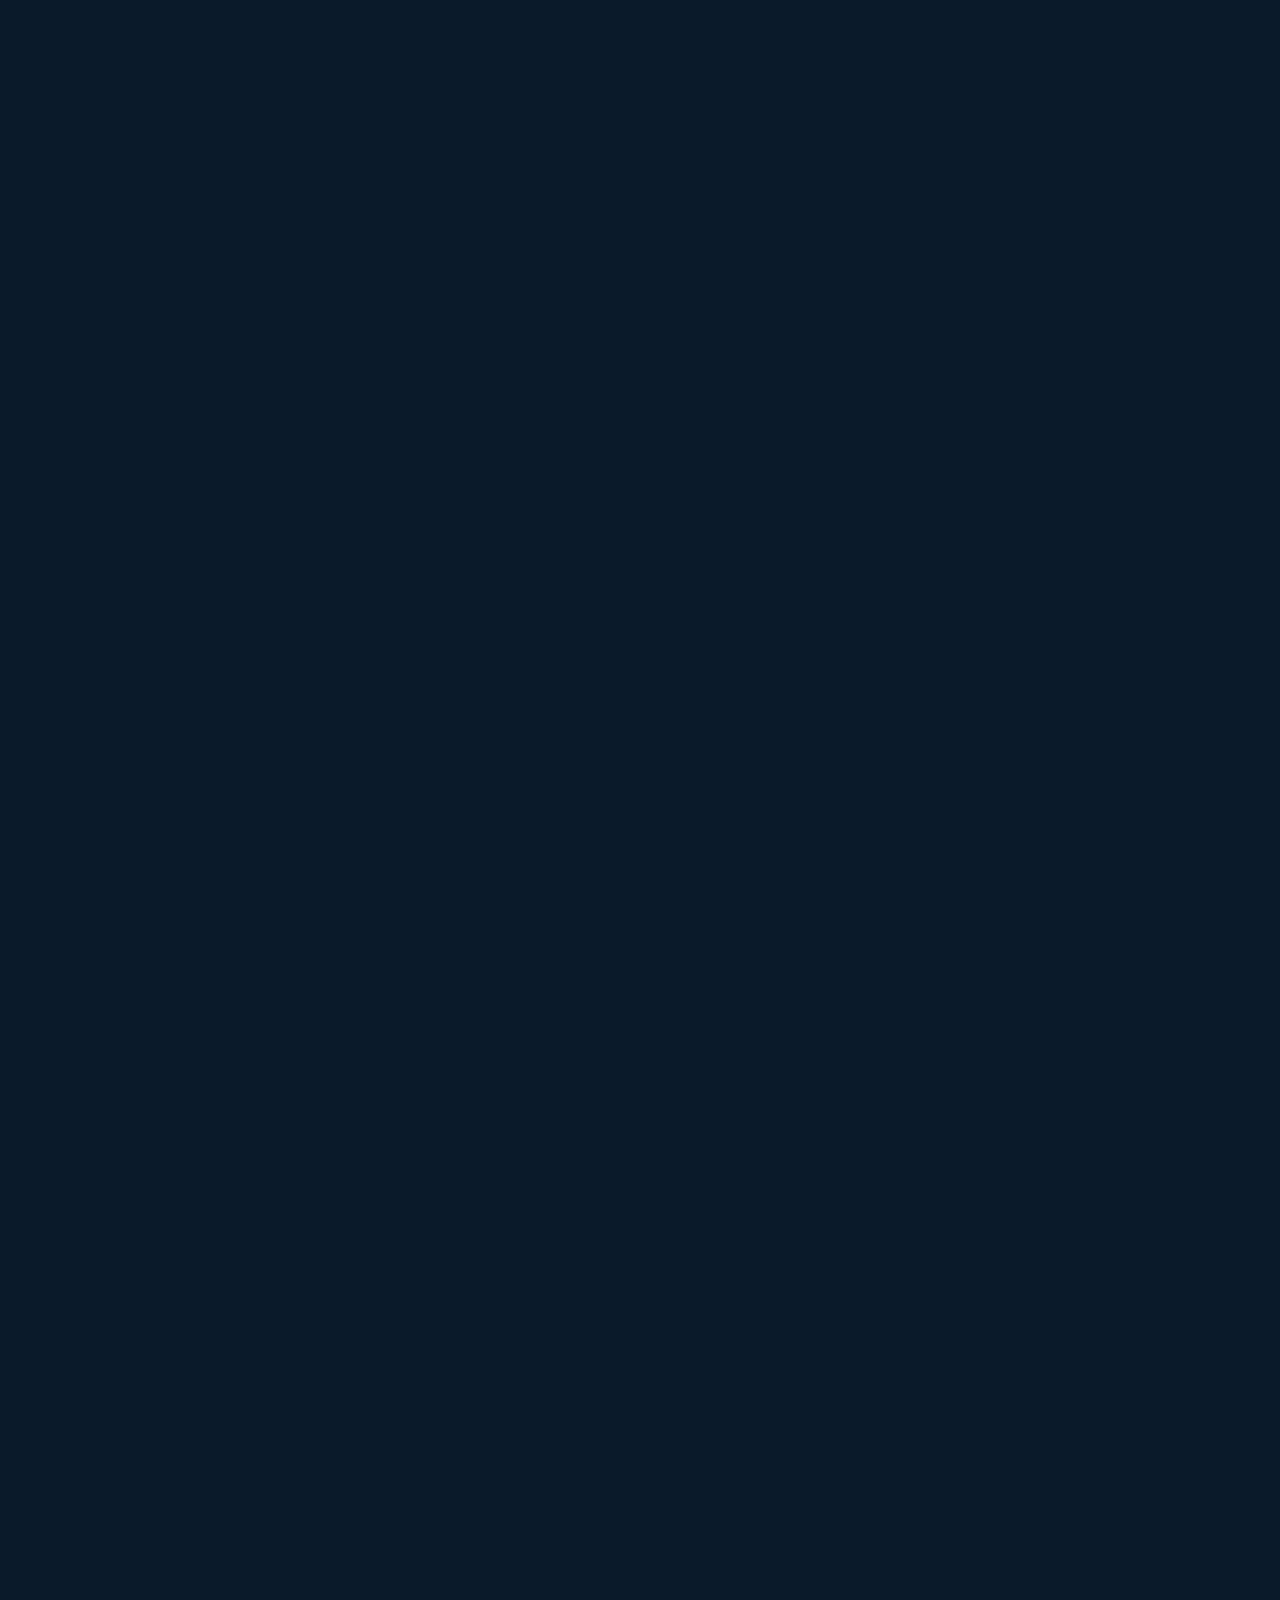
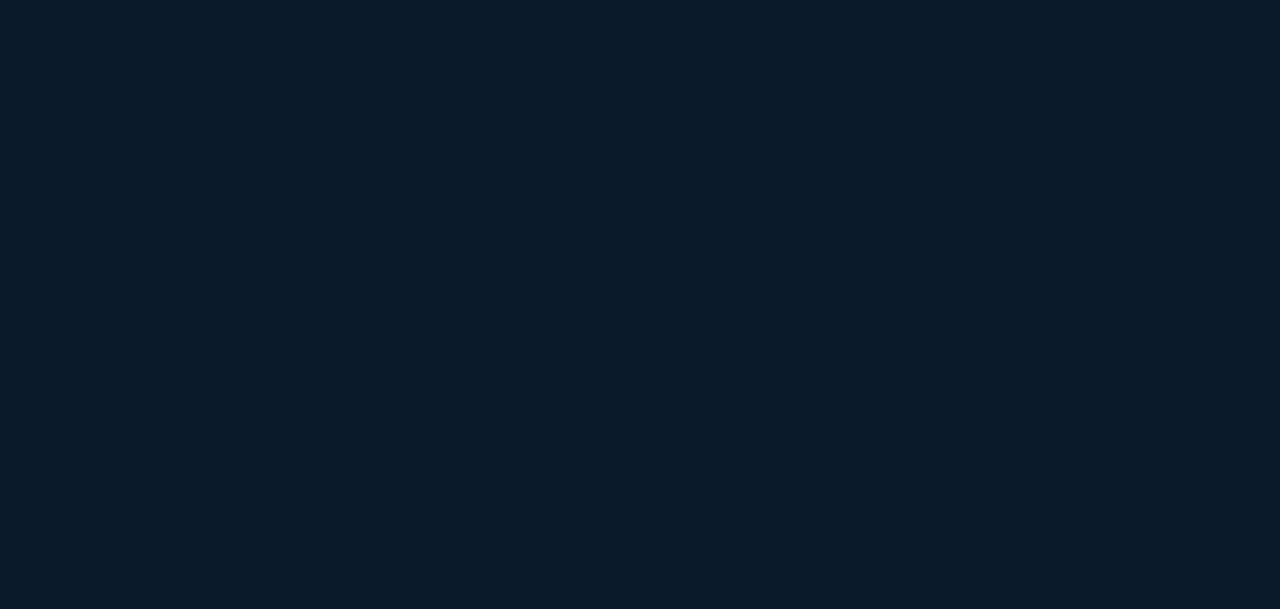
==== commit 38a51157: "Собственные правки" ====
--- a/src/index.html
+++ b/src/index.html
@@ -4,10 +4,10 @@
   <meta charset="UTF-8">
   <meta name="viewport" content="width=device-width, initial-scale=1.0">
   <link rel="stylesheet" href="./css/swiper-bundle.min.css">
-  <!-- <script src="https://cdn.tailwindcss.com"></script> -->
+  <link rel="stylesheet" href="./css/fancybox.min.css">
 
   <link rel="stylesheet" href="./css/main.css">
-  <title>Главная страница</title>
+  <title>Home Page</title>
 </head>
 <body class="relative flex h-full flex-col bg-main overflow-x-hidden">
   <header class="header z-10 absolute top-0 left-0 right-0">
@@ -26,7 +26,7 @@
             </svg>
           </a>
           <div class="hidden gap-x-8 lg:flex xl:gap-x-14">
-            <a class="inline-block text-base text-white hover:opacity-80 xl:text-xl" href="/">Home</a>
+            <a class="inline-block text-base text-white hover:opacity-80 xl:text-xl" href="index.html">Home</a>
             <a class="inline-block text-base text-white hover:opacity-80 xl:text-xl" href="about-us.html">About us</a>
             <a class="inline-block text-base text-white hover:opacity-80 xl:text-xl" href="trips.html">Trips</a>
             <a class="inline-block text-base text-white hover:opacity-80 xl:text-xl" href="courses.html">Courses</a>
@@ -75,7 +75,7 @@
               </a>
             </div>
             <div class="flex flex-col gap-y-7">
-              <a class="inline-block text-xl text-white hover:opacity-80" href="/">Home</a>
+              <a class="inline-block text-xl text-white hover:opacity-80" href="index.html">Home</a>
               <a class="inline-block text-xl text-white hover:opacity-80" href="about-us.html">About us</a>
               <a class="inline-block text-xl text-white hover:opacity-80" href="trips.html">Trips</a>
               <a class="inline-block text-xl text-white hover:opacity-80" href="courses.html">Courses</a>
@@ -112,7 +112,7 @@
       <div class="bg-image absolute left-0 top-0 w-full h-full object-cover z-[-2] lg:hidden"><img src="./img/hero-slider-img.jpg" class="w-full h-full object-cover" alt=""></div>
     </section>
 
-    <section class="about-us mb-32 bg-no-repeat max-lg:bg-200 lg:bg-center lg:bg-contain" style="background-image: url('./img/about-bg.png');">
+    <section class="aboutbl mb-32 bg-no-repeat max-lg:bg-200 lg:bg-center lg:bg-contain" style="background-image: url('./img/about-bg.png');">
       <div class="mx-auto container px-3 sm:px-6 lg:px-16">
         <h2 class="text-6xl text-white font-medium text-center text-opacity-5 uppercase mb-8 lg:hidden">About us</h2>
         <div class="flex items-end flex-wrap gap-y-32 -mx-3 sm:-mx-6 lg:gap-x-10 xl:gap-x-14 lg:flex-nowrap lg:-mx-0 2xl:gap-x-24">
@@ -172,13 +172,15 @@
             <div class="swiper-slide">
               <div class="card-wrapper">
                 <div class="z-0 card flex flex-col justify-between relative w-full py-7 px-9 bg-no-repeat bg-cover bg-center min-h-[540px] lg:justify-end lg:p-12 lg:min-h-[660px] 2xl:min-h-[740px]" style="background-image: url('./img/freediving-adventure-on-tropical-reefs.jpg');">
+                  <!-- дата -->
+                  <div class="flex items-center justify-center w-full text-center text-lg font-normal text-white lg:hidden">02.02.2023</div>
                   <a href="#" class="card-content z-10">
                     <h3 class="max-lg:text-center text-xl text-white font-medium max-sm:text-center mb-5 lg:mb-11">Freediving Adventure on Tropical Reefs</h3>
                     <div class="max-lg:text-center text-lg leading-6 text-white text-opacity-80 lg:mb-9 lg:text-xl lg:leading-7">
                       <p>Get ready for an exhilarating freediving journey to tropical reefs, where you can explore the ocean depths, immerse yourself in the vibrant underwater world, and encounter a diverse range of marine life</p>
                     </div>
                   </a>
-                  <div class="flex items-center justify-between w-full max-lg:justify-center max-lg:-order-1">
+                  <div class="flex items-center justify-between w-full max-lg:justify-center max-lg:hidden">
                     <div class="max-lg:text-center text-lg font-normal text-white lg:text-opacity-60">02.02.2023</div>
                     <a href="#" class="inline-flex gap-x-5 text-xl font-bold text-white hover:text-accent max-lg:hidden">Book now <i class="icomoon icon-whatsapp text-2xl leading-none font-normal"></i></a>
                   </div>
@@ -193,6 +195,8 @@
             <div class="swiper-slide">
               <div class="card-wrapper">
                 <div class="z-0 card flex flex-col justify-between relative w-full py-7 px-9 bg-no-repeat bg-cover bg-center min-h-[540px] lg:justify-end lg:p-12 lg:min-h-[660px] 2xl:min-h-[740px]" style="background-image: url('./img/unique-freediving-experience-with-dolphins.jpg');">
+                  <!-- дата -->
+                  <div class="flex items-center justify-center w-full text-center text-lg font-normal text-white lg:hidden">02.02.2023</div>
                   <a href="#" class="card-content z-10">
                     <h3 class="max-lg:text-center text-xl text-white font-medium max-sm:text-center mb-5 lg:mb-11">Unique Freediving Experience with Dolphins</h3>
                     <div class="max-lg:text-center text-lg leading-6 text-white text-opacity-80 lg:mb-9 lg:text-xl lg:leading-7">
@@ -200,7 +204,7 @@
                       dolphins. Experienced instructors will guide you through unforgettable freediving sessions</p>
                     </div>
                   </a>
-                  <div class="flex items-center justify-between w-full max-lg:justify-center max-lg:-order-1">
+                  <div class="flex items-center justify-between w-full max-lg:justify-center max-lg:hidden">
                     <div class="max-lg:text-center text-lg font-normal text-white lg:text-opacity-60">02.02.2023</div>
                     <a href="#" class="inline-flex gap-x-5 text-xl font-bold text-white hover:text-accent max-lg:hidden">Book now <i class="icomoon icon-whatsapp text-2xl leading-none font-normal"></i></a>
                   </div>
@@ -215,6 +219,8 @@
             <div class="swiper-slide">
               <div class="card-wrapper">
                 <div class="z-0 card flex flex-col justify-between relative w-full py-7 px-9 bg-no-repeat bg-cover bg-center min-h-[540px] lg:justify-end lg:p-12 lg:min-h-[660px] 2xl:min-h-[740px]" style="background-image: url('./img/freediving-among-sunken-treasures.jpg');">
+                  <!-- дата -->
+                  <div class="flex items-center justify-center w-full text-center text-lg font-normal text-white lg:hidden">02.02.2023</div>
                   <a href="#" class="card-content z-10">
                     <h3 class="max-lg:text-center text-xl text-white font-medium max-sm:text-center mb-5 lg:mb-11">Freediving among Sunken Treasures</h3>
                     <div class="max-lg:text-center text-lg leading-6 text-white text-opacity-80 lg:mb-9 lg:text-xl lg:leading-7">
@@ -222,7 +228,7 @@
                       experience the thrill of adventure and unravel the secrets of ancient shipwrecks</p>
                     </div>
                   </a>
-                  <div class="flex items-center justify-between w-full max-lg:justify-center max-lg:-order-1">
+                  <div class="flex items-center justify-between w-full max-lg:justify-center max-lg:hidden">
                     <div class="max-lg:text-center text-lg font-normal text-white lg:text-opacity-60">02.02.2023</div>
                     <a href="#" class="inline-flex gap-x-5 text-xl font-bold text-white hover:text-accent max-lg:hidden">Book now <i class="icomoon icon-whatsapp text-2xl leading-none font-normal"></i></a>
                   </div>
@@ -237,13 +243,15 @@
             <div class="swiper-slide">
               <div class="card-wrapper">
                 <div class="z-0 card flex flex-col justify-between relative w-full py-7 px-9 bg-no-repeat bg-cover bg-center min-h-[540px] lg:justify-end lg:p-12 lg:min-h-[660px] 2xl:min-h-[740px]" style="background-image: url('./img/freediving-adventure-on-tropical-reefs.jpg');">
+                  <!-- дата -->
+                  <div class="flex items-center justify-center w-full text-center text-lg font-normal text-white lg:hidden">02.02.2023</div>
                   <a href="#" class="card-content z-10">
                     <h3 class="max-lg:text-center text-xl text-white font-medium max-sm:text-center mb-5 lg:mb-11">Freediving Adventure on Tropical Reefs</h3>
                     <div class="max-lg:text-center text-lg leading-6 text-white text-opacity-80 lg:mb-9 lg:text-xl lg:leading-7">
                       <p>Get ready for an exhilarating freediving journey to tropical reefs, where you can explore the ocean depths, immerse yourself in the vibrant underwater world, and encounter a diverse range of marine life</p>
                     </div>
                   </a>
-                  <div class="flex items-center justify-between w-full max-lg:justify-center max-lg:-order-1">
+                  <div class="flex items-center justify-between w-full max-lg:justify-center max-lg:hidden">
                     <div class="max-lg:text-center text-lg font-normal text-white lg:text-opacity-60">02.02.2023</div>
                     <a href="#" class="inline-flex gap-x-5 text-xl font-bold text-white hover:text-accent max-lg:hidden">Book now <i class="icomoon icon-whatsapp text-2xl leading-none font-normal"></i></a>
                   </div>
@@ -258,6 +266,8 @@
             <div class="swiper-slide">
               <div class="card-wrapper">
                 <div class="z-0 card flex flex-col justify-between relative w-full py-7 px-9 bg-no-repeat bg-cover bg-center min-h-[540px] lg:justify-end lg:p-12 lg:min-h-[660px] 2xl:min-h-[740px]" style="background-image: url('./img/unique-freediving-experience-with-dolphins.jpg');">
+                  <!-- дата -->
+                  <div class="flex items-center justify-center w-full text-center text-lg font-normal text-white lg:hidden">02.02.2023</div>
                   <a href="#" class="card-content z-10">
                     <h3 class="max-lg:text-center text-xl text-white font-medium max-sm:text-center mb-5 lg:mb-11">Unique Freediving Experience with Dolphins</h3>
                     <div class="max-lg:text-center text-lg leading-6 text-white text-opacity-80 lg:mb-9 lg:text-xl lg:leading-7">
@@ -265,7 +275,7 @@
                       dolphins. Experienced instructors will guide you through unforgettable freediving sessions</p>
                     </div>
                   </a>
-                  <div class="flex items-center justify-between w-full max-lg:justify-center max-lg:-order-1">
+                  <div class="flex items-center justify-between w-full max-lg:justify-center max-lg:hidden">
                     <div class="max-lg:text-center text-lg font-normal text-white lg:text-opacity-60">02.02.2023</div>
                     <a href="#" class="inline-flex gap-x-5 text-xl font-bold text-white hover:text-accent max-lg:hidden">Book now <i class="icomoon icon-whatsapp text-2xl leading-none font-normal"></i></a>
                   </div>
@@ -280,6 +290,8 @@
             <div class="swiper-slide">
               <div class="card-wrapper">
                 <div class="z-0 card flex flex-col justify-between relative w-full py-7 px-9 bg-no-repeat bg-cover bg-center min-h-[540px] lg:justify-end lg:p-12 lg:min-h-[660px] 2xl:min-h-[740px]" style="background-image: url('./img/freediving-among-sunken-treasures.jpg');">
+                  <!-- дата -->
+                  <div class="flex items-center justify-center w-full text-center text-lg font-normal text-white lg:hidden">02.02.2023</div>
                   <a href="#" class="card-content z-10">
                     <h3 class="max-lg:text-center text-xl text-white font-medium max-sm:text-center mb-5 lg:mb-11">Freediving among Sunken Treasures</h3>
                     <div class="max-lg:text-center text-lg leading-6 text-white text-opacity-80 lg:mb-9 lg:text-xl lg:leading-7">
@@ -287,7 +299,7 @@
                       experience the thrill of adventure and unravel the secrets of ancient shipwrecks</p>
                     </div>
                   </a>
-                  <div class="flex items-center justify-between w-full max-lg:justify-center max-lg:-order-1">
+                  <div class="flex items-center justify-between w-full max-lg:justify-center max-lg:hidden">
                     <div class="max-lg:text-center text-lg font-normal text-white lg:text-opacity-60">02.02.2023</div>
                     <a href="#" class="inline-flex gap-x-5 text-xl font-bold text-white hover:text-accent max-lg:hidden">Book now <i class="icomoon icon-whatsapp text-2xl leading-none font-normal"></i></a>
                   </div>
@@ -302,13 +314,15 @@
             <div class="swiper-slide">
               <div class="card-wrapper">
                 <div class="z-0 card flex flex-col justify-between relative w-full py-7 px-9 bg-no-repeat bg-cover bg-center min-h-[540px] lg:justify-end lg:p-12 lg:min-h-[660px] 2xl:min-h-[740px]" style="background-image: url('./img/freediving-adventure-on-tropical-reefs.jpg');">
+                  <!-- дата -->
+                  <div class="flex items-center justify-center w-full text-center text-lg font-normal text-white lg:hidden">02.02.2023</div>
                   <a href="#" class="card-content z-10">
                     <h3 class="max-lg:text-center text-xl text-white font-medium max-sm:text-center mb-5 lg:mb-11">Freediving Adventure on Tropical Reefs</h3>
                     <div class="max-lg:text-center text-lg leading-6 text-white text-opacity-80 lg:mb-9 lg:text-xl lg:leading-7">
                       <p>Get ready for an exhilarating freediving journey to tropical reefs, where you can explore the ocean depths, immerse yourself in the vibrant underwater world, and encounter a diverse range of marine life</p>
                     </div>
                   </a>
-                  <div class="flex items-center justify-between w-full max-lg:justify-center max-lg:-order-1">
+                  <div class="flex items-center justify-between w-full max-lg:justify-center max-lg:hidden">
                     <div class="max-lg:text-center text-lg font-normal text-white lg:text-opacity-60">02.02.2023</div>
                     <a href="#" class="inline-flex gap-x-5 text-xl font-bold text-white hover:text-accent max-lg:hidden">Book now <i class="icomoon icon-whatsapp text-2xl leading-none font-normal"></i></a>
                   </div>
@@ -323,6 +337,8 @@
             <div class="swiper-slide">
               <div class="card-wrapper">
                 <div class="z-0 card flex flex-col justify-between relative w-full py-7 px-9 bg-no-repeat bg-cover bg-center min-h-[540px] lg:justify-end lg:p-12 lg:min-h-[660px] 2xl:min-h-[740px]" style="background-image: url('./img/unique-freediving-experience-with-dolphins.jpg');">
+                  <!-- дата -->
+                  <div class="flex items-center justify-center w-full text-center text-lg font-normal text-white lg:hidden">02.02.2023</div>
                   <a href="#" class="card-content z-10">
                     <h3 class="max-lg:text-center text-xl text-white font-medium max-sm:text-center mb-5 lg:mb-11">Unique Freediving Experience with Dolphins</h3>
                     <div class="max-lg:text-center text-lg leading-6 text-white text-opacity-80 lg:mb-9 lg:text-xl lg:leading-7">
@@ -330,7 +346,7 @@
                       dolphins. Experienced instructors will guide you through unforgettable freediving sessions</p>
                     </div>
                   </a>
-                  <div class="flex items-center justify-between w-full max-lg:justify-center max-lg:-order-1">
+                  <div class="flex items-center justify-between w-full max-lg:justify-center max-lg:hidden">
                     <div class="max-lg:text-center text-lg font-normal text-white lg:text-opacity-60">02.02.2023</div>
                     <a href="#" class="inline-flex gap-x-5 text-xl font-bold text-white hover:text-accent max-lg:hidden">Book now <i class="icomoon icon-whatsapp text-2xl leading-none font-normal"></i></a>
                   </div>
@@ -345,6 +361,8 @@
             <div class="swiper-slide">
               <div class="card-wrapper">
                 <div class="z-0 card flex flex-col justify-between relative w-full py-7 px-9 bg-no-repeat bg-cover bg-center min-h-[540px] lg:justify-end lg:p-12 lg:min-h-[660px] 2xl:min-h-[740px]" style="background-image: url('./img/freediving-among-sunken-treasures.jpg');">
+                  <!-- дата -->
+                  <div class="flex items-center justify-center w-full text-center text-lg font-normal text-white lg:hidden">02.02.2023</div>
                   <a href="#" class="card-content z-10">
                     <h3 class="max-lg:text-center text-xl text-white font-medium max-sm:text-center mb-5 lg:mb-11">Freediving among Sunken Treasures</h3>
                     <div class="max-lg:text-center text-lg leading-6 text-white text-opacity-80 lg:mb-9 lg:text-xl lg:leading-7">
@@ -352,7 +370,7 @@
                       experience the thrill of adventure and unravel the secrets of ancient shipwrecks</p>
                     </div>
                   </a>
-                  <div class="flex items-center justify-between w-full max-lg:justify-center max-lg:-order-1">
+                  <div class="flex items-center justify-between w-full max-lg:justify-center max-lg:hidden">
                     <div class="max-lg:text-center text-lg font-normal text-white lg:text-opacity-60">02.02.2023</div>
                     <a href="#" class="inline-flex gap-x-5 text-xl font-bold text-white hover:text-accent max-lg:hidden">Book now <i class="icomoon icon-whatsapp text-2xl leading-none font-normal"></i></a>
                   </div>
@@ -385,6 +403,8 @@
             <div class="swiper-slide">
               <div class="card-wrapper">
                 <div class="z-0 card flex flex-col justify-between relative w-full py-7 px-9 bg-no-repeat bg-cover bg-center min-h-[540px] lg:justify-end lg:p-12 lg:min-h-[660px] 2xl:min-h-[740px]" style="background-image: url('./img/advanced-freediving-training-program.jpg');">
+                  <!-- дата -->
+                  <div class="flex items-center justify-center w-full text-center text-lg font-normal text-white lg:hidden">02.02.2023</div>
                   <a href="#" class="card-content z-10">
                     <h3 class="max-lg:text-center text-xl text-white font-medium max-sm:text-center mb-5 lg:mb-11">Advanced Freediving Training Program</h3>
                     <div class="max-lg:text-center text-lg leading-6 text-white text-opacity-80 lg:mb-9 lg:text-xl lg:leading-7">
@@ -392,8 +412,8 @@
                       program focuses on advanced techniques, breath-hold exercises</p>
                     </div>
                   </a>
-                  <div class="flex items-center justify-between w-full max-lg:justify-center max-lg:-order-1">
-                    <div class="max-lg:text-center text-lg font-normal text-white lg:text-opacity-60">02.02.2023</div>
+                  <div class="flex items-center justify-between w-full max-lg:hidden">
+                    <div class="text-xl font-bold text-white">$ 100</div>
                     <a href="#" class="inline-flex gap-x-5 text-xl font-bold text-white hover:text-accent max-lg:hidden">Book now <i class="icomoon icon-whatsapp text-2xl leading-none font-normal"></i></a>
                   </div>
                 </div>
@@ -408,6 +428,8 @@
             <div class="swiper-slide">
               <div class="card-wrapper">
                 <div class="z-0 card flex flex-col justify-between relative w-full py-7 px-9 bg-no-repeat bg-cover bg-center min-h-[540px] lg:justify-end lg:p-12 lg:min-h-[660px] 2xl:min-h-[740px]" style="background-image: url('./img/intermediate-freediving-training-program.jpg');">
+                  <!-- дата -->
+                  <div class="flex items-center justify-center w-full text-center text-lg font-normal text-white lg:hidden">02.02.2023</div>
                   <a href="#" class="card-content z-10">
                     <h3 class="max-lg:text-center text-xl text-white font-medium max-sm:text-center mb-5 lg:mb-11">Intermediate Freediving Training Program</h3>
                     <div class="max-lg:text-center text-lg leading-6 text-white text-opacity-80 lg:mb-9 lg:text-xl lg:leading-7">
@@ -415,8 +437,8 @@
                       some experience in freediving and want to enhance their techniques and performance</p>
                     </div>
                   </a>
-                  <div class="flex items-center justify-between w-full max-lg:justify-center max-lg:-order-1">
-                    <div class="max-lg:text-center text-lg font-normal text-white lg:text-opacity-60">02.02.2023</div>
+                  <div class="flex items-center justify-between w-full max-lg:hidden">
+                    <div class="text-xl font-bold text-white">$ 100</div>
                     <a href="#" class="inline-flex gap-x-5 text-xl font-bold text-white hover:text-accent max-lg:hidden">Book now <i class="icomoon icon-whatsapp text-2xl leading-none font-normal"></i></a>
                   </div>
                 </div>
@@ -431,6 +453,8 @@
             <div class="swiper-slide">
               <div class="card-wrapper">
                 <div class="z-0 card flex flex-col justify-between relative w-full py-7 px-9 bg-no-repeat bg-cover bg-center min-h-[540px] lg:justify-end lg:p-12 lg:min-h-[660px] 2xl:min-h-[740px]" style="background-image: url('./img/beginner-freediving-training-program.jpg');">
+                  <!-- дата -->
+                  <div class="flex items-center justify-center w-full text-center text-lg font-normal text-white lg:hidden">02.02.2023</div>
                   <a href="#" class="card-content z-10">
                     <h3 class="max-lg:text-center text-xl text-white font-medium max-sm:text-center mb-5 lg:mb-11">Beginner Freediving Training Program</h3>
                     <div class="max-lg:text-center text-lg leading-6 text-white text-opacity-80 lg:mb-9 lg:text-xl lg:leading-7">
@@ -438,146 +462,8 @@
                       to freediving, this program provides a comprehensive introduction</p>
                     </div>
                   </a>
-                  <div class="flex items-center justify-between w-full max-lg:justify-center max-lg:-order-1">
-                    <div class="max-lg:text-center text-lg font-normal text-white lg:text-opacity-60">02.02.2023</div>
-                    <a href="#" class="inline-flex gap-x-5 text-xl font-bold text-white hover:text-accent max-lg:hidden">Book now <i class="icomoon icon-whatsapp text-2xl leading-none font-normal"></i></a>
-                  </div>
-                </div>
-                <div class="flex justify-center w-full h-20 border border-t-0 border-white border-opacity-10 rounded-b-[1.25rem] lg:hidden">
-                  <div class="flex items-center justify-center w-1/2 text-xl font-bold text-white even:border-l even:border-l-white even:border-opacity-10">
-                    <a href="#" class="inline-flex gap-x-5 text-xl font-bold text-white hover:text-accent">Book now <i class="icomoon icon-whatsapp text-2xl leading-none font-normal"></i></a>
-                  </div>
-                  <div class="flex items-center justify-center w-1/2 text-xl font-bold text-white even:border-l even:border-l-white even:border-opacity-10">$ 100</div>
-                </div>
-              </div>
-            </div>
-            <div class="swiper-slide">
-              <div class="card-wrapper">
-                <div class="z-0 card flex flex-col justify-between relative w-full py-7 px-9 bg-no-repeat bg-cover bg-center min-h-[540px] lg:justify-end lg:p-12 lg:min-h-[660px] 2xl:min-h-[740px]" style="background-image: url('./img/advanced-freediving-training-program.jpg');">
-                  <a href="#" class="card-content z-10">
-                    <h3 class="max-lg:text-center text-xl text-white font-medium max-sm:text-center mb-5 lg:mb-11">Advanced Freediving Training Program</h3>
-                    <div class="max-lg:text-center text-lg leading-6 text-white text-opacity-80 lg:mb-9 lg:text-xl lg:leading-7">
-                      <p>Take your freediving skills to new depths with our advanced training program. Designed for experienced freedivers, this
-                      program focuses on advanced techniques, breath-hold exercises</p>
-                    </div>
-                  </a>
-                  <div class="flex items-center justify-between w-full max-lg:justify-center max-lg:-order-1">
-                    <div class="max-lg:text-center text-lg font-normal text-white lg:text-opacity-60">02.02.2023</div>
-                    <a href="#" class="inline-flex gap-x-5 text-xl font-bold text-white hover:text-accent max-lg:hidden">Book now <i class="icomoon icon-whatsapp text-2xl leading-none font-normal"></i></a>
-                  </div>
-                </div>
-                <div class="flex justify-center w-full h-20 border border-t-0 border-white border-opacity-10 rounded-b-[1.25rem] lg:hidden">
-                  <div class="flex items-center justify-center w-1/2 text-xl font-bold text-white even:border-l even:border-l-white even:border-opacity-10">
-                    <a href="#" class="inline-flex gap-x-5 text-xl font-bold text-white hover:text-accent">Book now <i class="icomoon icon-whatsapp text-2xl leading-none font-normal"></i></a>
-                  </div>
-                  <div class="flex items-center justify-center w-1/2 text-xl font-bold text-white even:border-l even:border-l-white even:border-opacity-10">$ 100</div>
-                </div>
-              </div>
-            </div>
-            <div class="swiper-slide">
-              <div class="card-wrapper">
-                <div class="z-0 card flex flex-col justify-between relative w-full py-7 px-9 bg-no-repeat bg-cover bg-center min-h-[540px] lg:justify-end lg:p-12 lg:min-h-[660px] 2xl:min-h-[740px]" style="background-image: url('./img/intermediate-freediving-training-program.jpg');">
-                  <a href="#" class="card-content z-10">
-                    <h3 class="max-lg:text-center text-xl text-white font-medium max-sm:text-center mb-5 lg:mb-11">Intermediate Freediving Training Program</h3>
-                    <div class="max-lg:text-center text-lg leading-6 text-white text-opacity-80 lg:mb-9 lg:text-xl lg:leading-7">
-                      <p>Ready to take your freediving skills to the next level? Our intermediate training program is tailored for those who have
-                      some experience in freediving and want to enhance their techniques and performance</p>
-                    </div>
-                  </a>
-                  <div class="flex items-center justify-between w-full max-lg:justify-center max-lg:-order-1">
-                    <div class="max-lg:text-center text-lg font-normal text-white lg:text-opacity-60">02.02.2023</div>
-                    <a href="#" class="inline-flex gap-x-5 text-xl font-bold text-white hover:text-accent max-lg:hidden">Book now <i class="icomoon icon-whatsapp text-2xl leading-none font-normal"></i></a>
-                  </div>
-                </div>
-                <div class="flex justify-center w-full h-20 border border-t-0 border-white border-opacity-10 rounded-b-[1.25rem] lg:hidden">
-                  <div class="flex items-center justify-center w-1/2 text-xl font-bold text-white even:border-l even:border-l-white even:border-opacity-10">
-                    <a href="#" class="inline-flex gap-x-5 text-xl font-bold text-white hover:text-accent">Book now <i class="icomoon icon-whatsapp text-2xl leading-none font-normal"></i></a>
-                  </div>
-                  <div class="flex items-center justify-center w-1/2 text-xl font-bold text-white even:border-l even:border-l-white even:border-opacity-10">$ 100</div>
-                </div>
-              </div>
-            </div>
-            <div class="swiper-slide">
-              <div class="card-wrapper">
-                <div class="z-0 card flex flex-col justify-between relative w-full py-7 px-9 bg-no-repeat bg-cover bg-center min-h-[540px] lg:justify-end lg:p-12 lg:min-h-[660px] 2xl:min-h-[740px]" style="background-image: url('./img/beginner-freediving-training-program.jpg');">
-                  <a href="#" class="card-content z-10">
-                    <h3 class="max-lg:text-center text-xl text-white font-medium max-sm:text-center mb-5 lg:mb-11">Beginner Freediving Training Program</h3>
-                    <div class="max-lg:text-center text-lg leading-6 text-white text-opacity-80 lg:mb-9 lg:text-xl lg:leading-7">
-                      <p>Embark on an incredible journey into the world of freediving with our beginner training program. Perfect for those new
-                      to freediving, this program provides a comprehensive introduction</p>
-                    </div>
-                  </a>
-                  <div class="flex items-center justify-between w-full max-lg:justify-center max-lg:-order-1">
-                    <div class="max-lg:text-center text-lg font-normal text-white lg:text-opacity-60">02.02.2023</div>
-                    <a href="#" class="inline-flex gap-x-5 text-xl font-bold text-white hover:text-accent max-lg:hidden">Book now <i class="icomoon icon-whatsapp text-2xl leading-none font-normal"></i></a>
-                  </div>
-                </div>
-                <div class="flex justify-center w-full h-20 border border-t-0 border-white border-opacity-10 rounded-b-[1.25rem] lg:hidden">
-                  <div class="flex items-center justify-center w-1/2 text-xl font-bold text-white even:border-l even:border-l-white even:border-opacity-10">
-                    <a href="#" class="inline-flex gap-x-5 text-xl font-bold text-white hover:text-accent">Book now <i class="icomoon icon-whatsapp text-2xl leading-none font-normal"></i></a>
-                  </div>
-                  <div class="flex items-center justify-center w-1/2 text-xl font-bold text-white even:border-l even:border-l-white even:border-opacity-10">$ 100</div>
-                </div>
-              </div>
-            </div>
-            <div class="swiper-slide">
-              <div class="card-wrapper">
-                <div class="z-0 card flex flex-col justify-between relative w-full py-7 px-9 bg-no-repeat bg-cover bg-center min-h-[540px] lg:justify-end lg:p-12 lg:min-h-[660px] 2xl:min-h-[740px]" style="background-image: url('./img/advanced-freediving-training-program.jpg');">
-                  <a href="#" class="card-content z-10">
-                    <h3 class="max-lg:text-center text-xl text-white font-medium max-sm:text-center mb-5 lg:mb-11">Advanced Freediving Training Program</h3>
-                    <div class="max-lg:text-center text-lg leading-6 text-white text-opacity-80 lg:mb-9 lg:text-xl lg:leading-7">
-                      <p>Take your freediving skills to new depths with our advanced training program. Designed for experienced freedivers, this
-                      program focuses on advanced techniques, breath-hold exercises</p>
-                    </div>
-                  </a>
-                  <div class="flex items-center justify-between w-full max-lg:justify-center max-lg:-order-1">
-                    <div class="max-lg:text-center text-lg font-normal text-white lg:text-opacity-60">02.02.2023</div>
-                    <a href="#" class="inline-flex gap-x-5 text-xl font-bold text-white hover:text-accent max-lg:hidden">Book now <i class="icomoon icon-whatsapp text-2xl leading-none font-normal"></i></a>
-                  </div>
-                </div>
-                <div class="flex justify-center w-full h-20 border border-t-0 border-white border-opacity-10 rounded-b-[1.25rem] lg:hidden">
-                  <div class="flex items-center justify-center w-1/2 text-xl font-bold text-white even:border-l even:border-l-white even:border-opacity-10">
-                    <a href="#" class="inline-flex gap-x-5 text-xl font-bold text-white hover:text-accent">Book now <i class="icomoon icon-whatsapp text-2xl leading-none font-normal"></i></a>
-                  </div>
-                  <div class="flex items-center justify-center w-1/2 text-xl font-bold text-white even:border-l even:border-l-white even:border-opacity-10">$ 100</div>
-                </div>
-              </div>
-            </div>
-            <div class="swiper-slide">
-              <div class="card-wrapper">
-                <div class="z-0 card flex flex-col justify-between relative w-full py-7 px-9 bg-no-repeat bg-cover bg-center min-h-[540px] lg:justify-end lg:p-12 lg:min-h-[660px] 2xl:min-h-[740px]" style="background-image: url('./img/intermediate-freediving-training-program.jpg');">
-                  <a href="#" class="card-content z-10">
-                    <h3 class="max-lg:text-center text-xl text-white font-medium max-sm:text-center mb-5 lg:mb-11">Intermediate Freediving Training Program</h3>
-                    <div class="max-lg:text-center text-lg leading-6 text-white text-opacity-80 lg:mb-9 lg:text-xl lg:leading-7">
-                      <p>Ready to take your freediving skills to the next level? Our intermediate training program is tailored for those who have
-                      some experience in freediving and want to enhance their techniques and performance</p>
-                    </div>
-                  </a>
-                  <div class="flex items-center justify-between w-full max-lg:justify-center max-lg:-order-1">
-                    <div class="max-lg:text-center text-lg font-normal text-white lg:text-opacity-60">02.02.2023</div>
-                    <a href="#" class="inline-flex gap-x-5 text-xl font-bold text-white hover:text-accent max-lg:hidden">Book now <i class="icomoon icon-whatsapp text-2xl leading-none font-normal"></i></a>
-                  </div>
-                </div>
-                <div class="flex justify-center w-full h-20 border border-t-0 border-white border-opacity-10 rounded-b-[1.25rem] lg:hidden">
-                  <div class="flex items-center justify-center w-1/2 text-xl font-bold text-white even:border-l even:border-l-white even:border-opacity-10">
-                    <a href="#" class="inline-flex gap-x-5 text-xl font-bold text-white hover:text-accent">Book now <i class="icomoon icon-whatsapp text-2xl leading-none font-normal"></i></a>
-                  </div>
-                  <div class="flex items-center justify-center w-1/2 text-xl font-bold text-white even:border-l even:border-l-white even:border-opacity-10">$ 100</div>
-                </div>
-              </div>
-            </div>
-            <div class="swiper-slide">
-              <div class="card-wrapper">
-                <div class="z-0 card flex flex-col justify-between relative w-full py-7 px-9 bg-no-repeat bg-cover bg-center min-h-[540px] lg:justify-end lg:p-12 lg:min-h-[660px] 2xl:min-h-[740px]" style="background-image: url('./img/beginner-freediving-training-program.jpg');">
-                  <a href="#" class="card-content z-10">
-                    <h3 class="max-lg:text-center text-xl text-white font-medium max-sm:text-center mb-5 lg:mb-11">Beginner Freediving Training Program</h3>
-                    <div class="max-lg:text-center text-lg leading-6 text-white text-opacity-80 lg:mb-9 lg:text-xl lg:leading-7">
-                      <p>Embark on an incredible journey into the world of freediving with our beginner training program. Perfect for those new
-                      to freediving, this program provides a comprehensive introduction</p>
-                    </div>
-                  </a>
-                  <div class="flex items-center justify-between w-full max-lg:justify-center max-lg:-order-1">
-                    <div class="max-lg:text-center text-lg font-normal text-white lg:text-opacity-60">02.02.2023</div>
+                  <div class="flex items-center justify-between w-full max-lg:hidden">
+                    <div class="text-xl font-bold text-white">$ 100</div>
                     <a href="#" class="inline-flex gap-x-5 text-xl font-bold text-white hover:text-accent max-lg:hidden">Book now <i class="icomoon icon-whatsapp text-2xl leading-none font-normal"></i></a>
                   </div>
                 </div>
@@ -762,12 +648,10 @@
           <h2 class="text-6xl text-white font-medium max-lg:text-center text-opacity-5 uppercase lg:text-7xl lg:text-opacity-15 xl:text-9xl 2xl:text-[10rem] max-2xl:leading-none">Reviews</h2>
           <a href="#" class="inline-flex items-center justify-center gap-x-6 py-6 px-8 text-lg leading-5 font-medium text-white rounded-full border-white border border-opacity-20 backdrop-blur-lg bg-card max-lg:order-1 max-lg:mt-3 lg:text-xl lg:leading-6 max-lg:hidden hover:shadow-myShadow1">More reviews on Tripadvisor<img src="./img/tripadvisor-logo.png" class="w-9 h-6" alt=""></a>
           <div class="grid gap-5 w-full md:grid-cols-2 xl:grid-cols-3">
-            <div class="flex flex-col py-8 pl-7 pr-4 text-white border-white border border-opacity-20 backdrop-blur-lg bg-card lg:p-10">
-              <div class="grid gap-x-7 text-lg leading-6 text-white text-opacity-80 mb-10 max-sm:text-center lg:text-xl lg:leading-7 lg:mb-14">
-                <p>
+            <a href="#" class="flex flex-col py-8 pl-7 pr-4 text-white border-white border border-opacity-20 backdrop-blur-lg bg-card lg:p-10">
+              <div class="line-clamp-4 text-lg leading-6 text-white text-opacity-80 mb-10 max-sm:text-center lg:text-xl lg:leading-7 lg:mb-14">
                   I had an incredible experience at the freediving school! The instructors were knowledgeable and supportive, and I felt
                   safe throughout the entire training. Highly recommended!
-                </p>
               </div>
               <div class="flex items-center justify-between gap-x-5 w-full mt-auto">
                 <h3 class="text-lg leading-5 font-medium text-white lg:text-xl lg:leading-6">Sarah G.</h3>
@@ -776,13 +660,11 @@
                   <div class="rating-agregate hidden">4.65</div>
                 </div>
               </div>
-            </div>
-            <div class="flex flex-col py-8 pl-7 pr-4 text-white border-white border border-opacity-20 backdrop-blur-lg bg-card lg:p-10">
-              <div class="grid gap-x-7 text-lg leading-6 text-white text-opacity-80 mb-10 max-sm:text-center lg:text-xl lg:leading-7 lg:mb-14">
-                <p>
+            </a>
+            <a href="#" class="flex flex-col py-8 pl-7 pr-4 text-white border-white border border-opacity-20 backdrop-blur-lg bg-card lg:p-10">
+              <div class="line-clamp-4 text-lg leading-6 text-white text-opacity-80 mb-10 max-sm:text-center lg:text-xl lg:leading-7 lg:mb-14">
                   The freediving course exceeded my expectations. The instructors were patient and helped me overcome my fears. It was a
                   life-changing experience!
-                </p>
               </div>
               <div class="flex items-center justify-between gap-x-5 w-full mt-auto">
                 <h3 class="text-lg leading-5 font-medium text-white lg:text-xl lg:leading-6">John D.</h3>
@@ -791,13 +673,11 @@
                   <div class="rating-agregate hidden">4</div>
                 </div>
               </div>
-            </div>
-            <div class="flex flex-col py-8 pl-7 pr-4 text-white border-white border border-opacity-20 backdrop-blur-lg bg-card lg:p-10">
-              <div class="grid gap-x-7 text-lg leading-6 text-white text-opacity-80 mb-10 max-sm:text-center lg:text-xl lg:leading-7 lg:mb-14">
-                <p>
+            </a>
+            <a href="#" class="flex flex-col py-8 pl-7 pr-4 text-white border-white border border-opacity-20 backdrop-blur-lg bg-card lg:p-10">
+              <div class="line-clamp-4 text-lg leading-6 text-white text-opacity-80 mb-10 max-sm:text-center lg:text-xl lg:leading-7 lg:mb-14">
                   The freediving school provided top-notch training. The instructors were professional, and the curriculum was
                   comprehensive. I feel confident and ready to explore the underwater world.
-                </p>
               </div>
               <div class="flex items-center justify-between gap-x-5 w-full mt-auto">
                 <h3 class="text-lg leading-5 font-medium text-white lg:text-xl lg:leading-6">Michael L.</h3>
@@ -806,13 +686,11 @@
                   <div class="rating-agregate hidden">5</div>
                 </div>
               </div>
-            </div>
-            <div class="flex flex-col py-8 pl-7 pr-4 text-white border-white border border-opacity-20 backdrop-blur-lg bg-card lg:p-10">
-              <div class="grid gap-x-7 text-lg leading-6 text-white text-opacity-80 mb-10 max-sm:text-center lg:text-xl lg:leading-7 lg:mb-14">
-                <p>
+            </a>
+            <a href="#" class="flex flex-col py-8 pl-7 pr-4 text-white border-white border border-opacity-20 backdrop-blur-lg bg-card lg:p-10">
+              <div class="line-clamp-4 text-lg leading-6 text-white text-opacity-80 mb-10 max-sm:text-center lg:text-xl lg:leading-7 lg:mb-14">
                   My time at the freediving school was amazing. The instructors created a supportive and friendly atmosphere, and I made
                   lifelong friends. It was an adventure of a lifetime!
-                </p>
               </div>
               <div class="flex items-center justify-between gap-x-5 w-full mt-auto">
                 <h3 class="text-lg leading-5 font-medium text-white lg:text-xl lg:leading-6">Lisa M.</h3>
@@ -821,13 +699,11 @@
                   <div class="rating-agregate hidden">3.8</div>
                 </div>
               </div>
-            </div>
-            <div class="flex flex-col py-8 pl-7 pr-4 text-white border-white border border-opacity-20 backdrop-blur-lg bg-card lg:p-10">
-              <div class="grid gap-x-7 text-lg leading-6 text-white text-opacity-80 mb-10 max-sm:text-center lg:text-xl lg:leading-7 lg:mb-14">
-                <p>
+            </a>
+            <a href="#" class="flex flex-col py-8 pl-7 pr-4 text-white border-white border border-opacity-20 backdrop-blur-lg bg-card lg:p-10">
+              <div class="line-clamp-4 text-lg leading-6 text-white text-opacity-80 mb-10 max-sm:text-center lg:text-xl lg:leading-7 lg:mb-14">
                   I never thought I could achieve such progress in such a short time. The freediving school's instructors pushed me to my
                   limits and helped me discover my true potential.
-                </p>
               </div>
               <div class="flex items-center justify-between gap-x-5 w-full mt-auto">
                 <h3 class="text-lg leading-5 font-medium text-white lg:text-xl lg:leading-6">Danil D.</h3>
@@ -836,13 +712,11 @@
                   <div class="rating-agregate hidden">5</div>
                 </div>
               </div>
-            </div>
-            <div class="flex flex-col py-8 pl-7 pr-4 text-white border-white border border-opacity-20 backdrop-blur-lg bg-card lg:p-10">
-              <div class="grid gap-x-7 text-lg leading-6 text-white text-opacity-80 mb-10 max-sm:text-center lg:text-xl lg:leading-7 lg:mb-14">
-                <p>
+            </a>
+            <a href="#" class="flex flex-col py-8 pl-7 pr-4 text-white border-white border border-opacity-20 backdrop-blur-lg bg-card lg:p-10">
+              <div class="line-clamp-4 text-lg leading-6 text-white text-opacity-80 mb-10 max-sm:text-center lg:text-xl lg:leading-7 lg:mb-14">
                   The freediving school provided an exceptional learning environment. The instructors were patient, passionate, us become
                   skilled freedivers. I can't wait to continue my journey.
-                </p>
               </div>
               <div class="flex items-center justify-between gap-x-5 w-full mt-auto">
                 <h3 class="text-lg leading-5 font-medium text-white lg:text-xl lg:leading-6">Samantha R.</h3>
@@ -851,7 +725,7 @@
                   <div class="rating-agregate hidden">4.7</div>
                 </div>
               </div>
-            </div>
+            </a>
           </div>
         </div>
       </div>
@@ -957,6 +831,7 @@
   </footer>
 
   <script src="./js/swiper-bundle.min.js"></script>
+  <script src="./js/fancybox.min.js"></script>
   <script src="./js/main.js"></script>
 </body>
 </html>--- a/src/css/main.css
+++ b/src/css/main.css
@@ -626,10 +626,26 @@
   position: sticky;
 }
 
+.-right-16 {
+  right: -4rem;
+}
+
 .-top-14 {
   top: -3.5rem;
 }
 
+.-top-16 {
+  top: -4rem;
+}
+
+.-top-8 {
+  top: -2rem;
+}
+
+.bottom-1 {
+  bottom: 0.25rem;
+}
+
 .bottom-auto {
   bottom: auto;
 }
@@ -684,6 +700,10 @@
 
 .z-\[-2\] {
   z-index: -2;
+}
+
+.z-\[0\] {
+  z-index: 0;
 }
 
 .-mx-3 {
@@ -704,6 +724,10 @@
   margin-bottom: 3rem;
 }
 
+.mb-14 {
+  margin-bottom: 3.5rem;
+}
+
 .mb-16 {
   margin-bottom: 4rem;
 }
@@ -724,6 +748,10 @@
   margin-bottom: 8rem;
 }
 
+.mb-4 {
+  margin-bottom: 1rem;
+}
+
 .mb-5 {
   margin-bottom: 1.25rem;
 }
@@ -760,10 +788,21 @@
   margin-top: 2.5rem;
 }
 
+.mt-14 {
+  margin-top: 3.5rem;
+}
+
 .mt-auto {
   margin-top: auto;
 }
 
+.line-clamp-4 {
+  overflow: hidden;
+  display: -webkit-box;
+  -webkit-box-orient: vertical;
+  -webkit-line-clamp: 4;
+}
+
 .block {
   display: block;
 }
@@ -772,6 +811,10 @@
   display: inline-block;
 }
 
+.inline {
+  display: inline;
+}
+
 .flex {
   display: flex;
 }
@@ -792,6 +835,10 @@
   aspect-ratio: 19/27;
 }
 
+.aspect-\[64\/60\] {
+  aspect-ratio: 64/60;
+}
+
 .aspect-square {
   aspect-ratio: 1 / 1;
 }
@@ -822,6 +869,14 @@
 
 .h-\[60px\] {
   height: 60px;
+}
+
+.h-\[740px\] {
+  height: 740px;
+}
+
+.h-\[750px\] {
+  height: 750px;
 }
 
 .h-auto {
@@ -837,18 +892,47 @@
   height: 100%;
 }
 
+.max-h-80 {
+  max-height: 20rem;
+}
+
+.max-h-\[900px\] {
+  max-height: 900px;
+}
+
+.max-h-fit {
+  max-height: -moz-fit-content;
+  max-height: fit-content;
+}
+
 .min-h-\[540px\] {
   min-height: 540px;
 }
 
+.min-h-\[60px\] {
+  min-height: 60px;
+}
+
 .min-h-\[680px\] {
   min-height: 680px;
 }
 
+.min-h-full {
+  min-height: 100%;
+}
+
 .w-1\/2 {
   width: 50%;
 }
 
+.w-1\/3 {
+  width: 33.333333%;
+}
+
+.w-16 {
+  width: 4rem;
+}
+
 .w-20 {
   width: 5rem;
 }
@@ -857,6 +941,10 @@
   width: 8rem;
 }
 
+.w-40 {
+  width: 10rem;
+}
+
 .w-48 {
   width: 12rem;
 }
@@ -877,6 +965,11 @@
   width: 106px;
 }
 
+.w-fit {
+  width: -moz-fit-content;
+  width: fit-content;
+}
+
 .w-full {
   width: 100%;
 }
@@ -885,6 +978,10 @@
   width: calc(100% + 1.5rem);
 }
 
+.min-w-full {
+  min-width: 100%;
+}
+
 .max-w-2xl {
   max-width: 42rem;
 }
@@ -893,6 +990,10 @@
   max-width: 48rem;
 }
 
+.max-w-6xl {
+  max-width: 72rem;
+}
+
 .max-w-\[1440px\] {
   max-width: 1440px;
 }
@@ -901,10 +1002,23 @@
   max-width: 230px;
 }
 
+.max-w-none {
+  max-width: none;
+}
+
+.max-w-xl {
+  max-width: 36rem;
+}
+
 .shrink-0 {
   flex-shrink: 0;
 }
 
+.rotate-\[30deg\] {
+  --tw-rotate: 30deg;
+  transform: translate(var(--tw-translate-x), var(--tw-translate-y)) rotate(var(--tw-rotate)) skewX(var(--tw-skew-x)) skewY(var(--tw-skew-y)) scaleX(var(--tw-scale-x)) scaleY(var(--tw-scale-y));
+}
+
 .transform {
   transform: translate(var(--tw-translate-x), var(--tw-translate-y)) rotate(var(--tw-rotate)) skewX(var(--tw-skew-x)) skewY(var(--tw-skew-y)) scaleX(var(--tw-scale-x)) scaleY(var(--tw-scale-y));
 }
@@ -913,6 +1027,14 @@
   resize: both;
 }
 
+.list-disc {
+  list-style-type: disc;
+}
+
+.grid-cols-1 {
+  grid-template-columns: repeat(1, minmax(0, 1fr));
+}
+
 .flex-col {
   flex-direction: column;
 }
@@ -943,6 +1065,16 @@
 
 .gap-7 {
   gap: 1.75rem;
+}
+
+.gap-x-10 {
+  -moz-column-gap: 2.5rem;
+       column-gap: 2.5rem;
+}
+
+.gap-x-11 {
+  -moz-column-gap: 2.75rem;
+       column-gap: 2.75rem;
 }
 
 .gap-x-14 {
@@ -950,6 +1082,11 @@
        column-gap: 3.5rem;
 }
 
+.gap-x-16 {
+  -moz-column-gap: 4rem;
+       column-gap: 4rem;
+}
+
 .gap-x-4 {
   -moz-column-gap: 1rem;
        column-gap: 1rem;
@@ -995,6 +1132,10 @@
   row-gap: 1.75rem;
 }
 
+.overflow-hidden {
+  overflow: hidden;
+}
+
 .overflow-x-hidden {
   overflow-x: hidden;
 }
@@ -1089,6 +1230,14 @@
   background-position: center;
 }
 
+.bg-right-top {
+  background-position: right top;
+}
+
+.bg-top {
+  background-position: top;
+}
+
 .bg-no-repeat {
   background-repeat: no-repeat;
 }
@@ -1111,6 +1260,10 @@
   padding: 1.25rem;
 }
 
+.p-6 {
+  padding: 1.5rem;
+}
+
 .p-7 {
   padding: 1.75rem;
 }
@@ -1145,6 +1298,11 @@
   padding-bottom: 0.5rem;
 }
 
+.py-4 {
+  padding-top: 1rem;
+  padding-bottom: 1rem;
+}
+
 .py-5 {
   padding-top: 1.25rem;
   padding-bottom: 1.25rem;
@@ -1165,6 +1323,10 @@
   padding-bottom: 2rem;
 }
 
+.pb-12 {
+  padding-bottom: 3rem;
+}
+
 .pb-16 {
   padding-bottom: 4rem;
 }
@@ -1173,6 +1335,14 @@
   padding-bottom: 5rem;
 }
 
+.pb-24 {
+  padding-bottom: 6rem;
+}
+
+.pb-32 {
+  padding-bottom: 8rem;
+}
+
 .pb-36 {
   padding-bottom: 9rem;
 }
@@ -1201,6 +1371,10 @@
   padding-right: 1rem;
 }
 
+.pt-0 {
+  padding-top: 0px;
+}
+
 .pt-10 {
   padding-top: 2.5rem;
 }
@@ -1219,6 +1393,10 @@
 
 .pt-7 {
   padding-top: 1.75rem;
+}
+
+.pt-8 {
+  padding-top: 2rem;
 }
 
 .text-left {
@@ -1418,6 +1596,10 @@
   -moz-osx-font-smoothing: grayscale;
 }
 
+.icon-arrow-left:before {
+  content: "\e90b";
+}
+
 .icon-arrow:before {
   content: "\e900";
 }
@@ -1523,7 +1705,8 @@
 
 /* затемнение в блоке about diving */
 
-.about-diving::before {
+.about-diving::before,
+.tripbl::before {
   content: '';
   position: absolute;
   left: 0;
@@ -1535,7 +1718,8 @@
   z-index: -1;
 }
 
-.about-diving::after {
+.about-diving::after,
+.tripbl::after {
   content: '';
   position: absolute;
   left: 0;
@@ -1604,7 +1788,65 @@
   z-index: -1;
 }
 
-.hero::before {
+/* .courses-page .ba::before {
+  content: '';
+  position: absolute;
+  left: 0;top: -149px;right: 0;
+  width: 100%;
+  height: 150px;
+  background: linear-gradient(180deg, rgba(10, 26, 42, 0.00) 0%, #0A1A2A 100%);
+  z-index: -1;
+}
+.courses-page .ba::after {
+  height: 100%;
+} */
+
+.courses-page .ba::before {
+  display: none;
+}
+
+.courses-page .ba::after {
+  height: 100%;
+}
+
+@media screen and (max-width: 1023.98px) {
+  .courses-page .ba::before {
+    content: '';
+    position: absolute;
+    left: 0;
+    top: -149px;
+    right: 0;
+    width: 100%;
+    height: 150px;
+    background: linear-gradient(180deg, rgba(10, 26, 42, 0.00) 0%, #0A1A2A 100%);
+    z-index: -1;
+  }
+
+  .course-gallery::before {
+    content: '';
+    position: absolute;
+    left: 0;
+    top: -149px;
+    right: 0;
+    width: 100%;
+    height: 150px;
+    background: linear-gradient(180deg, rgba(10, 26, 42, 0.00) 0%, #0A1A2A 100%);
+    z-index: -1;
+  }
+
+  /* .course-gallery::after {
+    content: '';
+    position: absolute;
+    left: 0;bottom: -49px;right: 0;
+    width: 100%;
+    height: 50px;
+    background: linear-gradient(180deg, #0A1A2A 0%, rgba(10, 26, 42, 0.00) 100%);
+    z-index: -1;
+  } */
+}
+
+.hero::before,
+.category::before {
   content: '';
   position: absolute;
   left: 0;
@@ -1612,6 +1854,32 @@
   right: 0;
   width: 100%;
   height: 400px;
+  background: linear-gradient(180deg, rgba(10, 26, 42, 0.00) 0%, #0A1A2A 100%);
+  z-index: -1;
+}
+
+.faq-head .bg-image::after {
+  content: '';
+  position: absolute;
+  left: 0;
+  bottom: 0;
+  right: 0;
+  width: 100%;
+  height: 530px;
+  max-height: 90%;
+  background: linear-gradient(180deg, rgba(10, 26, 42, 0.00) 0%, #0A1A2A 100%);
+  z-index: 0;
+}
+
+.about-us::after {
+  content: '';
+  position: absolute;
+  left: 0;
+  bottom: 0;
+  right: 0;
+  width: 100%;
+  height: 530px;
+  max-height: 90%;
   background: linear-gradient(180deg, rgba(10, 26, 42, 0.00) 0%, #0A1A2A 100%);
   z-index: -1;
 }
@@ -1673,20 +1941,25 @@
   opacity: 1 !important;
 }
 
-.swiper-button-next:after,
-.swiper-button-prev:after {
+.swiper-button-next:after {
   font-family: 'icomoon';
   content: '\e900';
   font-size: 22px;
 }
 
 .swiper-button-prev:after {
-  rotate: 180deg;
+  font-family: 'icomoon';
+  content: '\e90b';
+  font-size: 22px;
 }
 
 .swiper-button-next.swiper-button-disabled,
 .swiper-button-prev.swiper-button-disabled {
   opacity: 0;
+}
+
+.tripbl .swiper-button-next.swiper-button-disabled {
+  opacity: .2;
 }
 
 /* дополнительные стили для аккордеона */
@@ -1721,14 +1994,20 @@
   opacity: .7;
 }
 
+.list-disc {
+  padding-left: 30px;
+}
+
 @media screen and (max-width: 1023.98px) {
   main::before,
   .team::before,
-  .team::after {
+  .team::after,
+  .tripbl::before,
+  .tripbl::after {
     display: none;
   }
 
-  .about-us {
+  .aboutbl {
     background-position-y: 55%;
     background-position-x: 60%;
   }
@@ -1785,6 +2064,10 @@
   .swiper-pagination-bullet {
     font-size: 22px;
   }
+
+  .about-us {
+    background-image: none !important;
+  }
 }
 
 .even\:border-l:nth-child(even) {
@@ -1798,6 +2081,16 @@
 
 .even\:border-opacity-10:nth-child(even) {
   --tw-border-opacity: 0.1;
+}
+
+.hover\:border-accent:hover {
+  --tw-border-opacity: 1;
+  border-color: rgb(145 194 245 / var(--tw-border-opacity));
+}
+
+.hover\:bg-accent:hover {
+  --tw-bg-opacity: 1;
+  background-color: rgb(145 194 245 / var(--tw-bg-opacity));
 }
 
 .hover\:bg-card:hover {
@@ -1873,14 +2166,23 @@
     top: 50%;
   }
 
-  .max-lg\:-order-1 {
-    order: -1;
-  }
-
   .max-lg\:order-1 {
     order: 1;
   }
 
+  .max-lg\:order-2 {
+    order: 2;
+  }
+
+  .max-lg\:mx-auto {
+    margin-left: auto;
+    margin-right: auto;
+  }
+
+  .max-lg\:mb-10 {
+    margin-bottom: 2.5rem;
+  }
+
   .max-lg\:mb-16 {
     margin-bottom: 4rem;
   }
@@ -1893,8 +2195,16 @@
     margin-bottom: 1.25rem;
   }
 
+  .max-lg\:mb-60 {
+    margin-bottom: 15rem;
+  }
+
   .max-lg\:mb-64 {
     margin-bottom: 16rem;
+  }
+
+  .max-lg\:mb-7 {
+    margin-bottom: 1.75rem;
   }
 
   .max-lg\:mr-auto {
@@ -1970,6 +2280,11 @@
 
   .max-lg\:bg-card {
     background-color: rgba(217, 217, 217, 0.01);
+  }
+
+  .max-lg\:bg-main {
+    --tw-bg-opacity: 1;
+    background-color: rgb(10 26 42 / var(--tw-bg-opacity));
   }
 
   .max-lg\:bg-none {
@@ -2008,8 +2323,20 @@
     right: 0.75rem;
   }
 
+  .max-sm\:mb-32 {
+    margin-bottom: 8rem;
+  }
+
+  .max-sm\:hidden {
+    display: none;
+  }
+
   .max-sm\:aspect-\[39\/53\] {
     aspect-ratio: 39/53;
+  }
+
+  .max-sm\:pt-28 {
+    padding-top: 7rem;
   }
 
   .max-sm\:text-center {
@@ -2027,6 +2354,10 @@
     margin-bottom: 8rem;
   }
 
+  .sm\:hidden {
+    display: none;
+  }
+
   .sm\:aspect-square {
     aspect-ratio: 1 / 1;
   }
@@ -2045,6 +2376,11 @@
 
   .sm\:w-fullTablet {
     width: calc(100% + 3rem);
+  }
+
+  .sm\:gap-x-10 {
+    -moz-column-gap: 2.5rem;
+         column-gap: 2.5rem;
   }
 
   .sm\:px-6 {
@@ -2052,6 +2388,15 @@
     padding-right: 1.5rem;
   }
 
+  .sm\:pt-\[5\.4rem\] {
+    padding-top: 5.4rem;
+  }
+
+  .sm\:text-3xl {
+    font-size: 1.875rem;
+    line-height: 2.25rem;
+  }
+
   .sm\:text-5xl {
     font-size: 3rem;
     line-height: 1;
@@ -2100,6 +2445,18 @@
     position: relative;
   }
 
+  .lg\:-right-20 {
+    right: -5rem;
+  }
+
+  .lg\:-top-10 {
+    top: -2.5rem;
+  }
+
+  .lg\:-top-6 {
+    top: -1.5rem;
+  }
+
   .lg\:-top-72 {
     top: -18rem;
   }
@@ -2112,8 +2469,36 @@
     bottom: 3rem;
   }
 
+  .lg\:bottom-16 {
+    bottom: 4rem;
+  }
+
+  .lg\:left-7 {
+    left: 1.75rem;
+  }
+
   .lg\:right-16 {
     right: 4rem;
+  }
+
+  .lg\:right-7 {
+    right: 1.75rem;
+  }
+
+  .lg\:right-\[4rem\] {
+    right: 4rem;
+  }
+
+  .lg\:top-2 {
+    top: 0.5rem;
+  }
+
+  .lg\:top-2\/4 {
+    top: 50%;
+  }
+
+  .lg\:z-10 {
+    z-index: 10;
   }
 
   .lg\:-mx-0 {
@@ -2121,6 +2506,14 @@
     margin-right: -0px;
   }
 
+  .lg\:-mt-0 {
+    margin-top: -0px;
+  }
+
+  .lg\:-mt-10 {
+    margin-top: -2.5rem;
+  }
+
   .lg\:mb-10 {
     margin-bottom: 2.5rem;
   }
@@ -2149,6 +2542,10 @@
     margin-bottom: 1.5rem;
   }
 
+  .lg\:mb-8 {
+    margin-bottom: 2rem;
+  }
+
   .lg\:mb-9 {
     margin-bottom: 2.25rem;
   }
@@ -2197,6 +2594,10 @@
     height: 610px;
   }
 
+  .lg\:h-\[74px\] {
+    height: 74px;
+  }
+
   .lg\:min-h-\[660px\] {
     min-height: 660px;
   }
@@ -2213,6 +2614,10 @@
     width: 9rem;
   }
 
+  .lg\:w-4\/12 {
+    width: 33.333333%;
+  }
+
   .lg\:w-48 {
     width: 12rem;
   }
@@ -2221,14 +2626,27 @@
     width: 66.666667%;
   }
 
+  .lg\:w-\[74px\] {
+    width: 74px;
+  }
+
   .lg\:w-auto {
     width: auto;
   }
 
+  .lg\:w-fit {
+    width: -moz-fit-content;
+    width: fit-content;
+  }
+
   .lg\:max-w-\[40\%\] {
     max-width: 40%;
   }
 
+  .lg\:max-w-\[80\%\] {
+    max-width: 80%;
+  }
+
   .lg\:max-w-xl {
     max-width: 36rem;
   }
@@ -2243,6 +2661,10 @@
 
   .lg\:flex-row {
     flex-direction: row;
+  }
+
+  .lg\:flex-row-reverse {
+    flex-direction: row-reverse;
   }
 
   .lg\:flex-nowrap {
@@ -2284,12 +2706,46 @@
     row-gap: 2.25rem;
   }
 
+  .lg\:rounded-full {
+    border-radius: 9999px;
+  }
+
+  .lg\:border {
+    border-width: 1px;
+  }
+
   .lg\:border-b {
     border-bottom-width: 1px;
   }
 
+  .lg\:border-white {
+    --tw-border-opacity: 1;
+    border-color: rgb(255 255 255 / var(--tw-border-opacity));
+  }
+
+  .lg\:border-opacity-20 {
+    --tw-border-opacity: 0.2;
+  }
+
+  .lg\:border-opacity-50 {
+    --tw-border-opacity: 0.5;
+  }
+
+  .lg\:bg-card {
+    background-color: rgba(217, 217, 217, 0.01);
+  }
+
+  .lg\:bg-lightGrey {
+    --tw-bg-opacity: 1;
+    background-color: rgb(217 217 217 / var(--tw-bg-opacity));
+  }
+
   .lg\:bg-contain {
     background-size: contain;
+  }
+
+  .lg\:bg-cover {
+    background-size: cover;
   }
 
   .lg\:bg-center {
@@ -2309,11 +2765,21 @@
     padding-right: 4rem;
   }
 
+  .lg\:px-9 {
+    padding-left: 2.25rem;
+    padding-right: 2.25rem;
+  }
+
   .lg\:py-20 {
     padding-top: 5rem;
     padding-bottom: 5rem;
   }
 
+  .lg\:py-6 {
+    padding-top: 1.5rem;
+    padding-bottom: 1.5rem;
+  }
+
   .lg\:pb-12 {
     padding-bottom: 3rem;
   }
@@ -2338,6 +2804,10 @@
     padding-right: 0px;
   }
 
+  .lg\:pt-0 {
+    padding-top: 0px;
+  }
+
   .lg\:pt-12 {
     padding-top: 3rem;
   }
@@ -2348,6 +2818,14 @@
 
   .lg\:pt-48 {
     padding-top: 12rem;
+  }
+
+  .lg\:pt-60 {
+    padding-top: 15rem;
+  }
+
+  .lg\:pt-64 {
+    padding-top: 16rem;
   }
 
   .lg\:pt-\[230px\] {
@@ -2364,6 +2842,11 @@
     line-height: 2.25rem;
   }
 
+  .lg\:text-5xl {
+    font-size: 3rem;
+    line-height: 1;
+  }
+
   .lg\:text-6xl {
     font-size: 3.75rem;
     line-height: 1;
@@ -2399,12 +2882,28 @@
     line-height: 1;
   }
 
+  .lg\:text-main {
+    --tw-text-opacity: 1;
+    color: rgb(10 26 42 / var(--tw-text-opacity));
+  }
+
+  .lg\:text-white {
+    --tw-text-opacity: 1;
+    color: rgb(255 255 255 / var(--tw-text-opacity));
+  }
+
   .lg\:text-opacity-15 {
     --tw-text-opacity: .15;
   }
 
   .lg\:text-opacity-60 {
     --tw-text-opacity: 0.6;
+  }
+
+  .lg\:backdrop-blur-lg {
+    --tw-backdrop-blur: blur(16px);
+    -webkit-backdrop-filter: var(--tw-backdrop-blur) var(--tw-backdrop-brightness) var(--tw-backdrop-contrast) var(--tw-backdrop-grayscale) var(--tw-backdrop-hue-rotate) var(--tw-backdrop-invert) var(--tw-backdrop-opacity) var(--tw-backdrop-saturate) var(--tw-backdrop-sepia);
+            backdrop-filter: var(--tw-backdrop-blur) var(--tw-backdrop-brightness) var(--tw-backdrop-contrast) var(--tw-backdrop-grayscale) var(--tw-backdrop-hue-rotate) var(--tw-backdrop-invert) var(--tw-backdrop-opacity) var(--tw-backdrop-saturate) var(--tw-backdrop-sepia);
   }
 }
 
@@ -2433,6 +2932,10 @@
     height: 13rem;
   }
 
+  .xl\:w-1\/2 {
+    width: 50%;
+  }
+
   .xl\:w-5\/12 {
     width: 41.666667%;
   }
@@ -2468,6 +2971,10 @@
          column-gap: 1.75rem;
   }
 
+  .xl\:pb-36 {
+    padding-bottom: 9rem;
+  }
+
   .xl\:text-2xl {
     font-size: 1.5rem;
     line-height: 2rem;
@@ -2486,15 +2993,64 @@
   .xl\:leading-none {
     line-height: 1;
   }
+
+  .xl\:odd\:pr-14:nth-child(odd) {
+    padding-right: 3.5rem;
+  }
+
+  .xl\:even\:border-l:nth-child(even) {
+    border-left-width: 1px;
+  }
+
+  .xl\:even\:border-l-white:nth-child(even) {
+    --tw-border-opacity: 1;
+    border-left-color: rgb(255 255 255 / var(--tw-border-opacity));
+  }
+
+  .xl\:even\:border-opacity-10:nth-child(even) {
+    --tw-border-opacity: 0.1;
+  }
+
+  .xl\:even\:pl-14:nth-child(even) {
+    padding-left: 3.5rem;
+  }
 }
 
 @media (min-width: 1536px) {
+  .\32xl\:-top-6 {
+    top: -1.5rem;
+  }
+
+  .\32xl\:right-4 {
+    right: 1rem;
+  }
+
+  .\32xl\:top-2\/4 {
+    top: 50%;
+  }
+
+  .\32xl\:-mt-10 {
+    margin-top: -2.5rem;
+  }
+
   .\32xl\:min-h-\[740px\] {
     min-height: 740px;
   }
 
+  .\32xl\:w-28 {
+    width: 7rem;
+  }
+
   .\32xl\:w-5\/12 {
     width: 41.666667%;
+  }
+
+  .\32xl\:w-6\/12 {
+    width: 50%;
+  }
+
+  .\32xl\:max-w-\[40\%\] {
+    max-width: 40%;
   }
 
   .\32xl\:gap-x-24 {
@@ -2507,12 +3063,26 @@
     padding-bottom: 8rem;
   }
 
+  .\32xl\:py-64 {
+    padding-top: 16rem;
+    padding-bottom: 16rem;
+  }
+
+  .\32xl\:py-80 {
+    padding-top: 20rem;
+    padding-bottom: 20rem;
+  }
+
   .\32xl\:pb-20 {
     padding-bottom: 5rem;
   }
 
   .\32xl\:pt-16 {
     padding-top: 4rem;
+  }
+
+  .\32xl\:pt-80 {
+    padding-top: 20rem;
   }
 
   .\32xl\:text-8xl {
